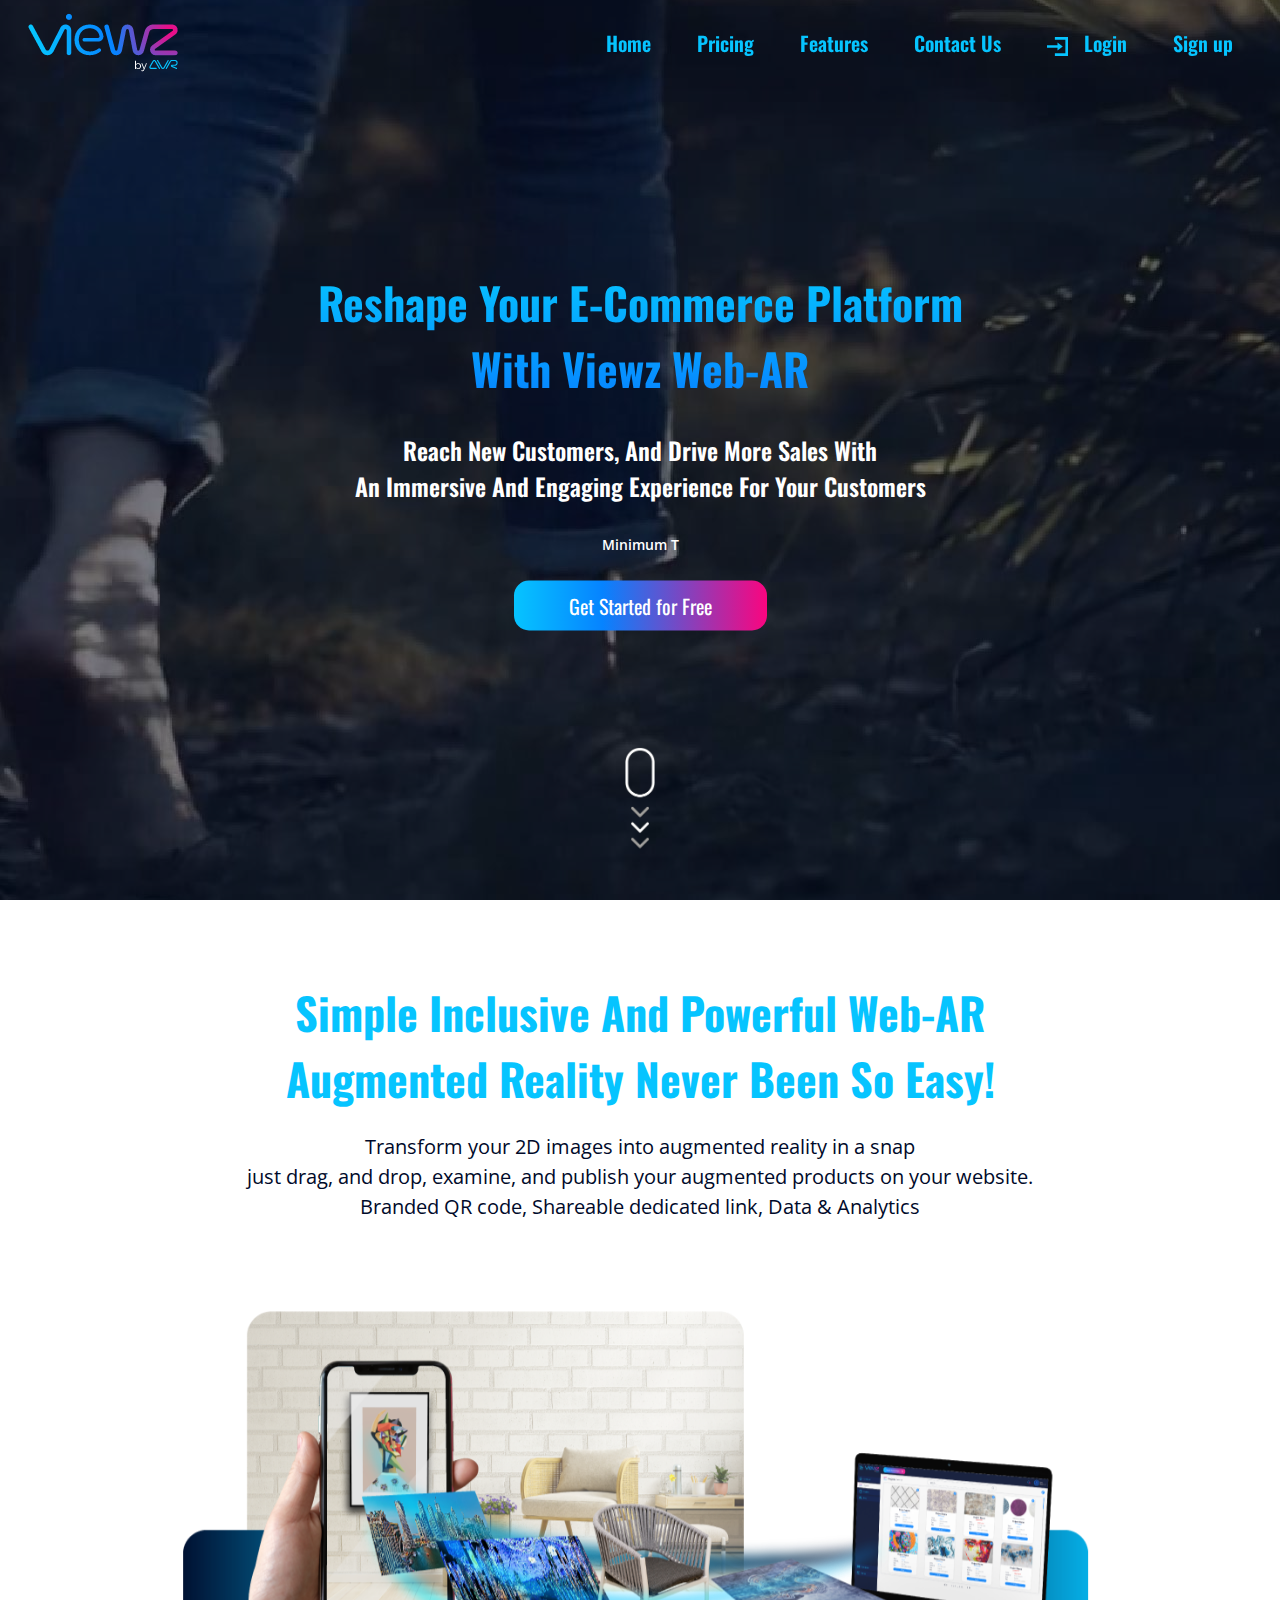
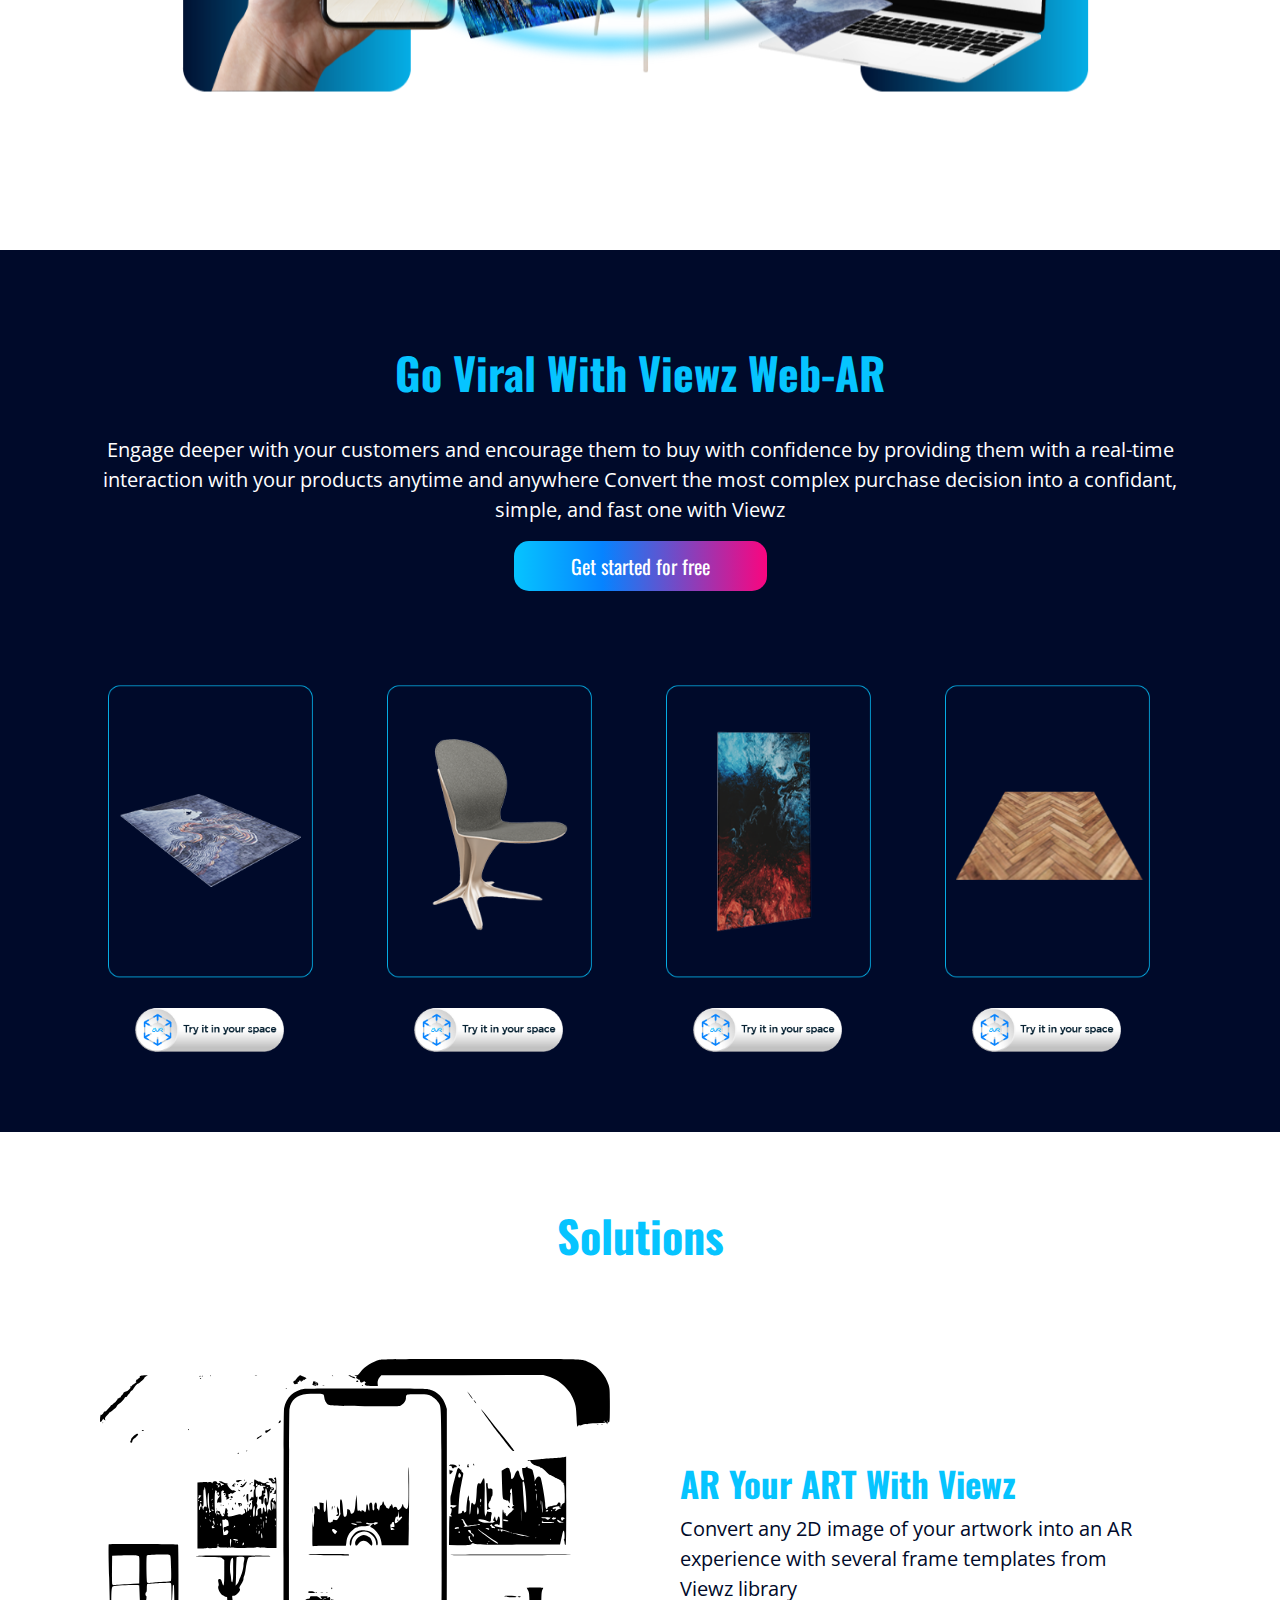
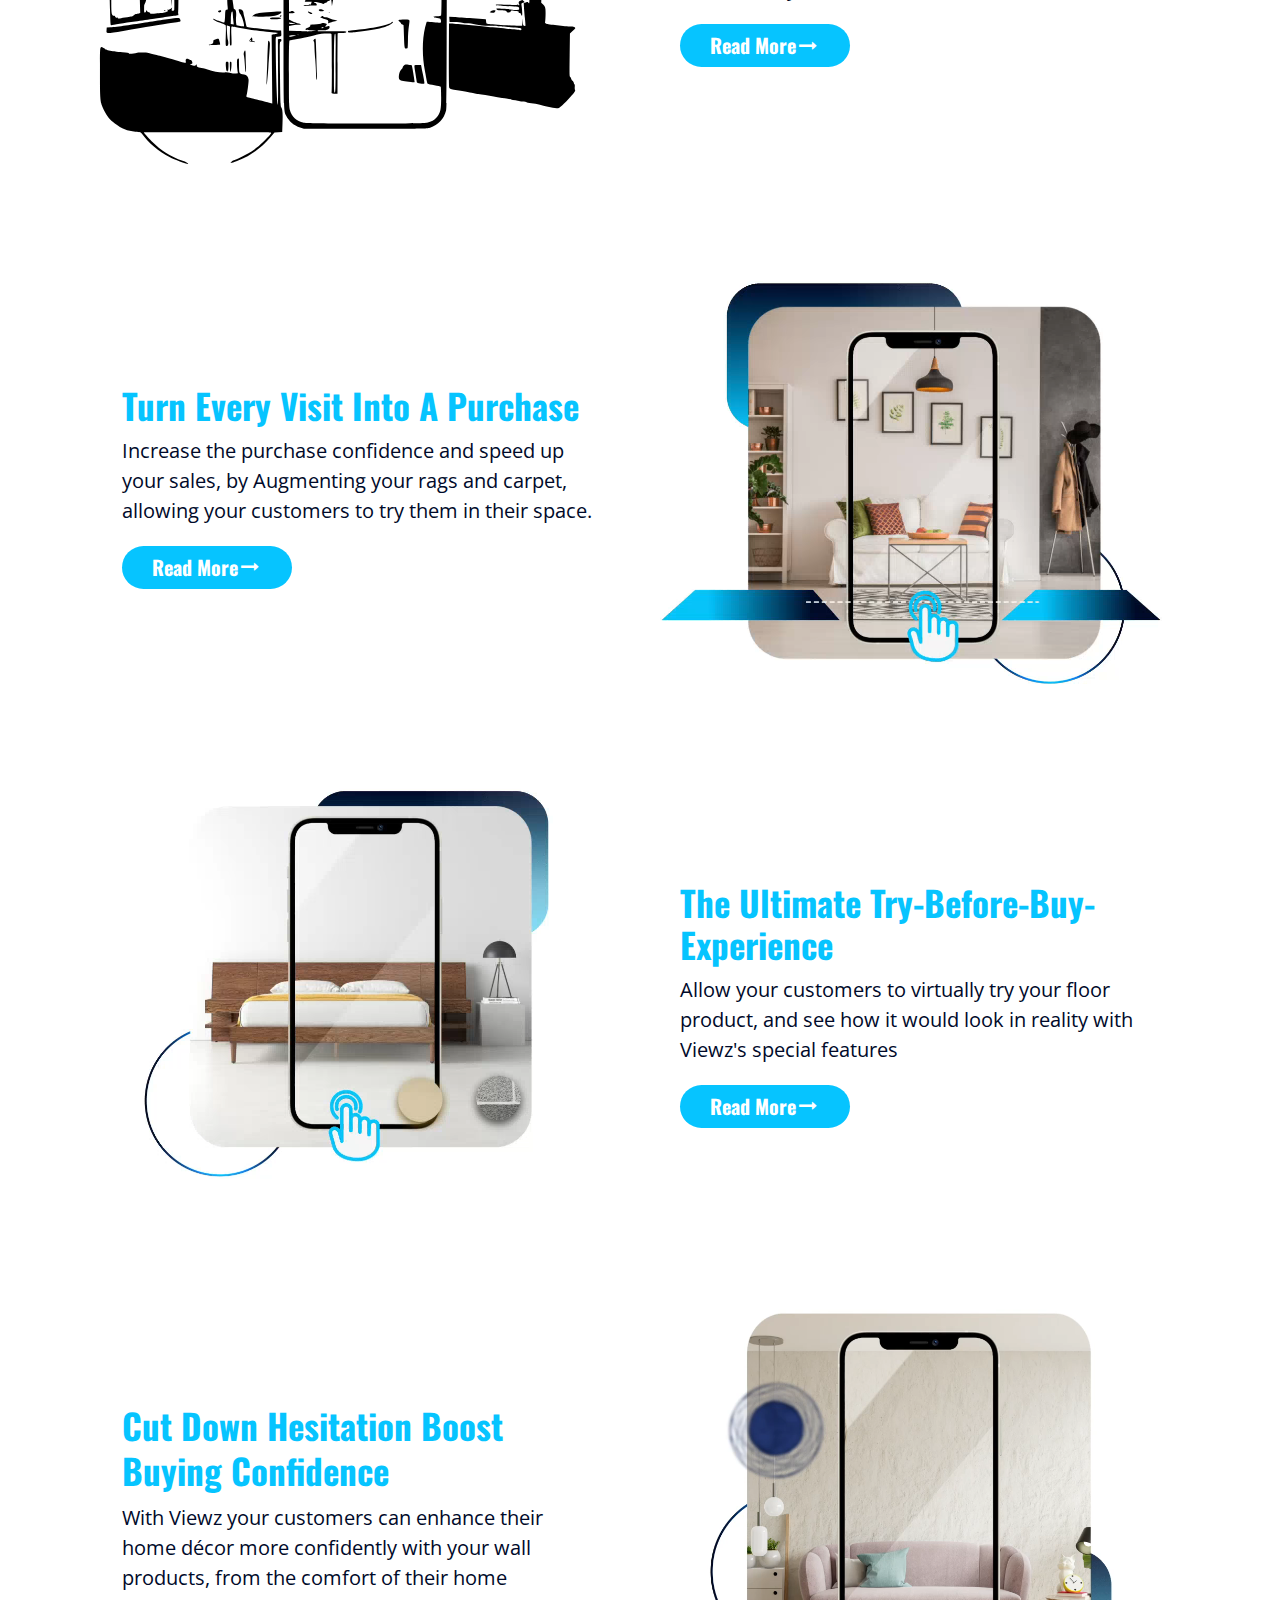
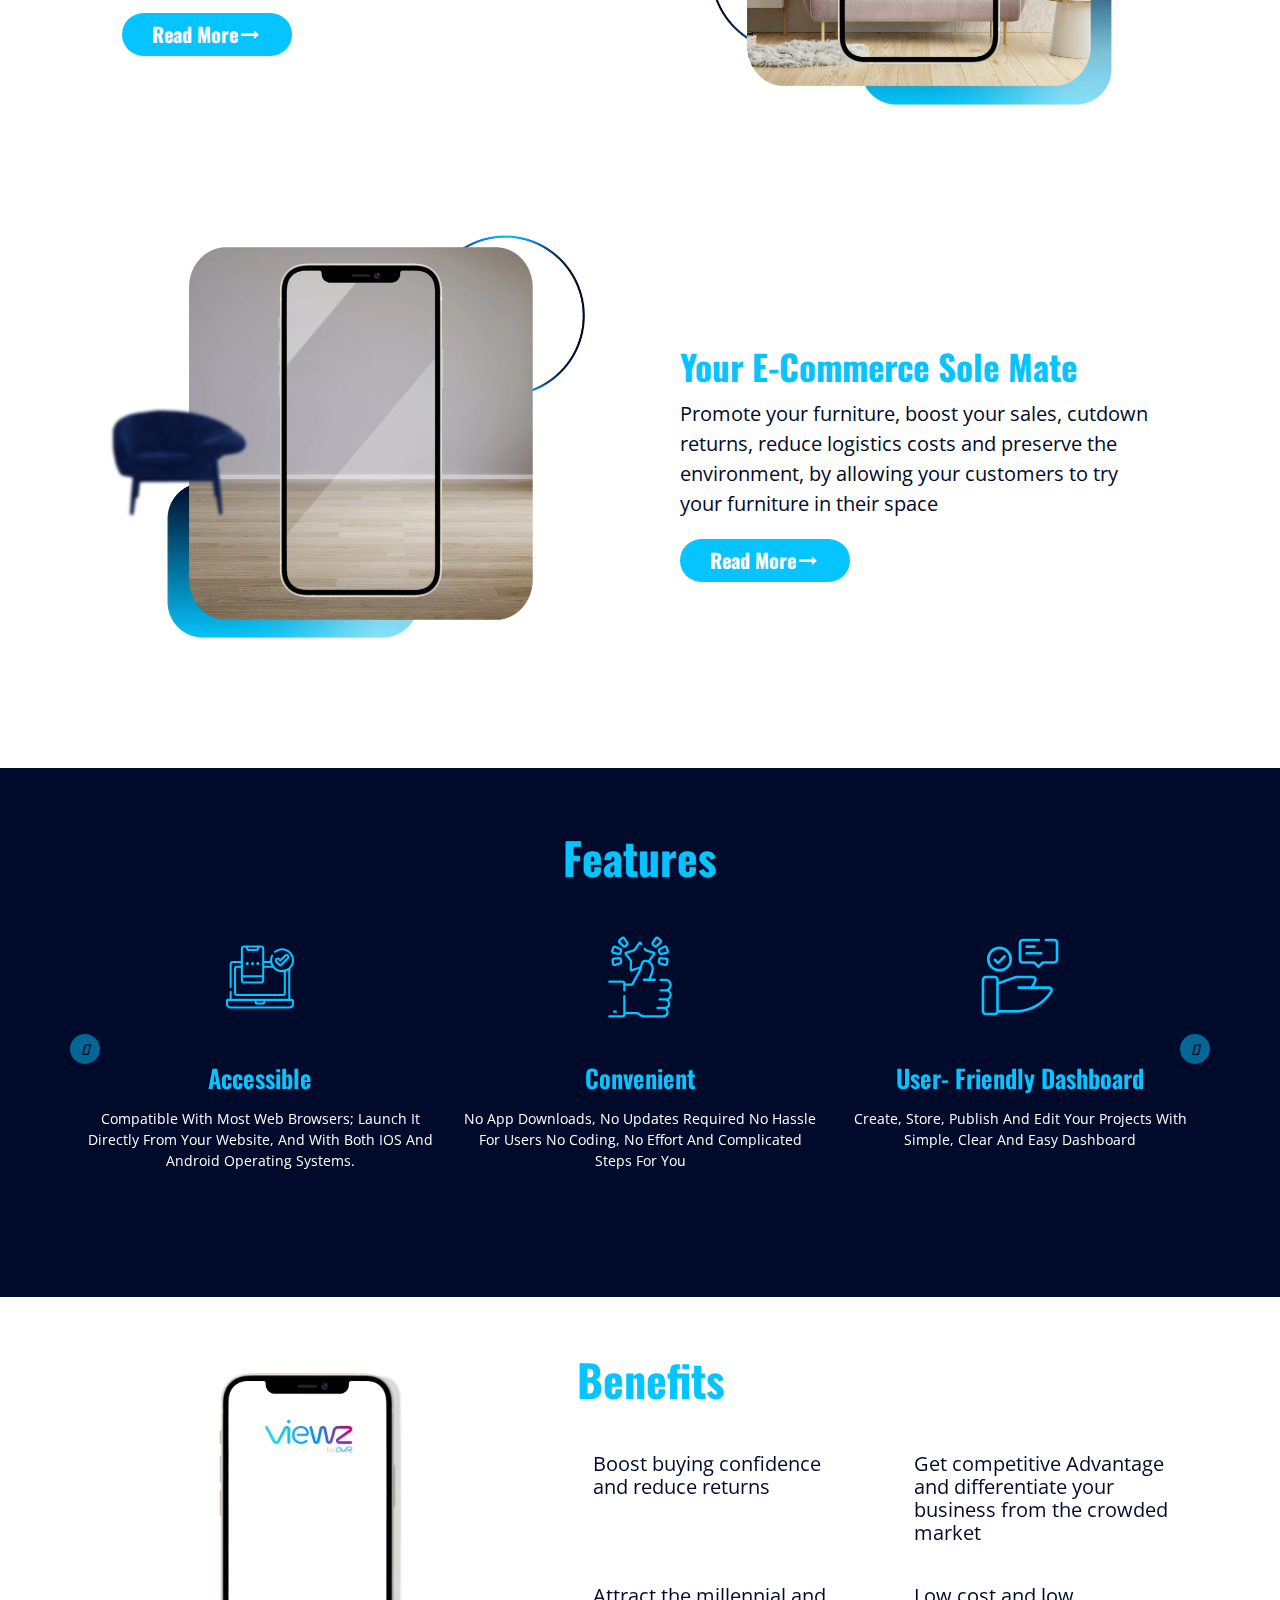
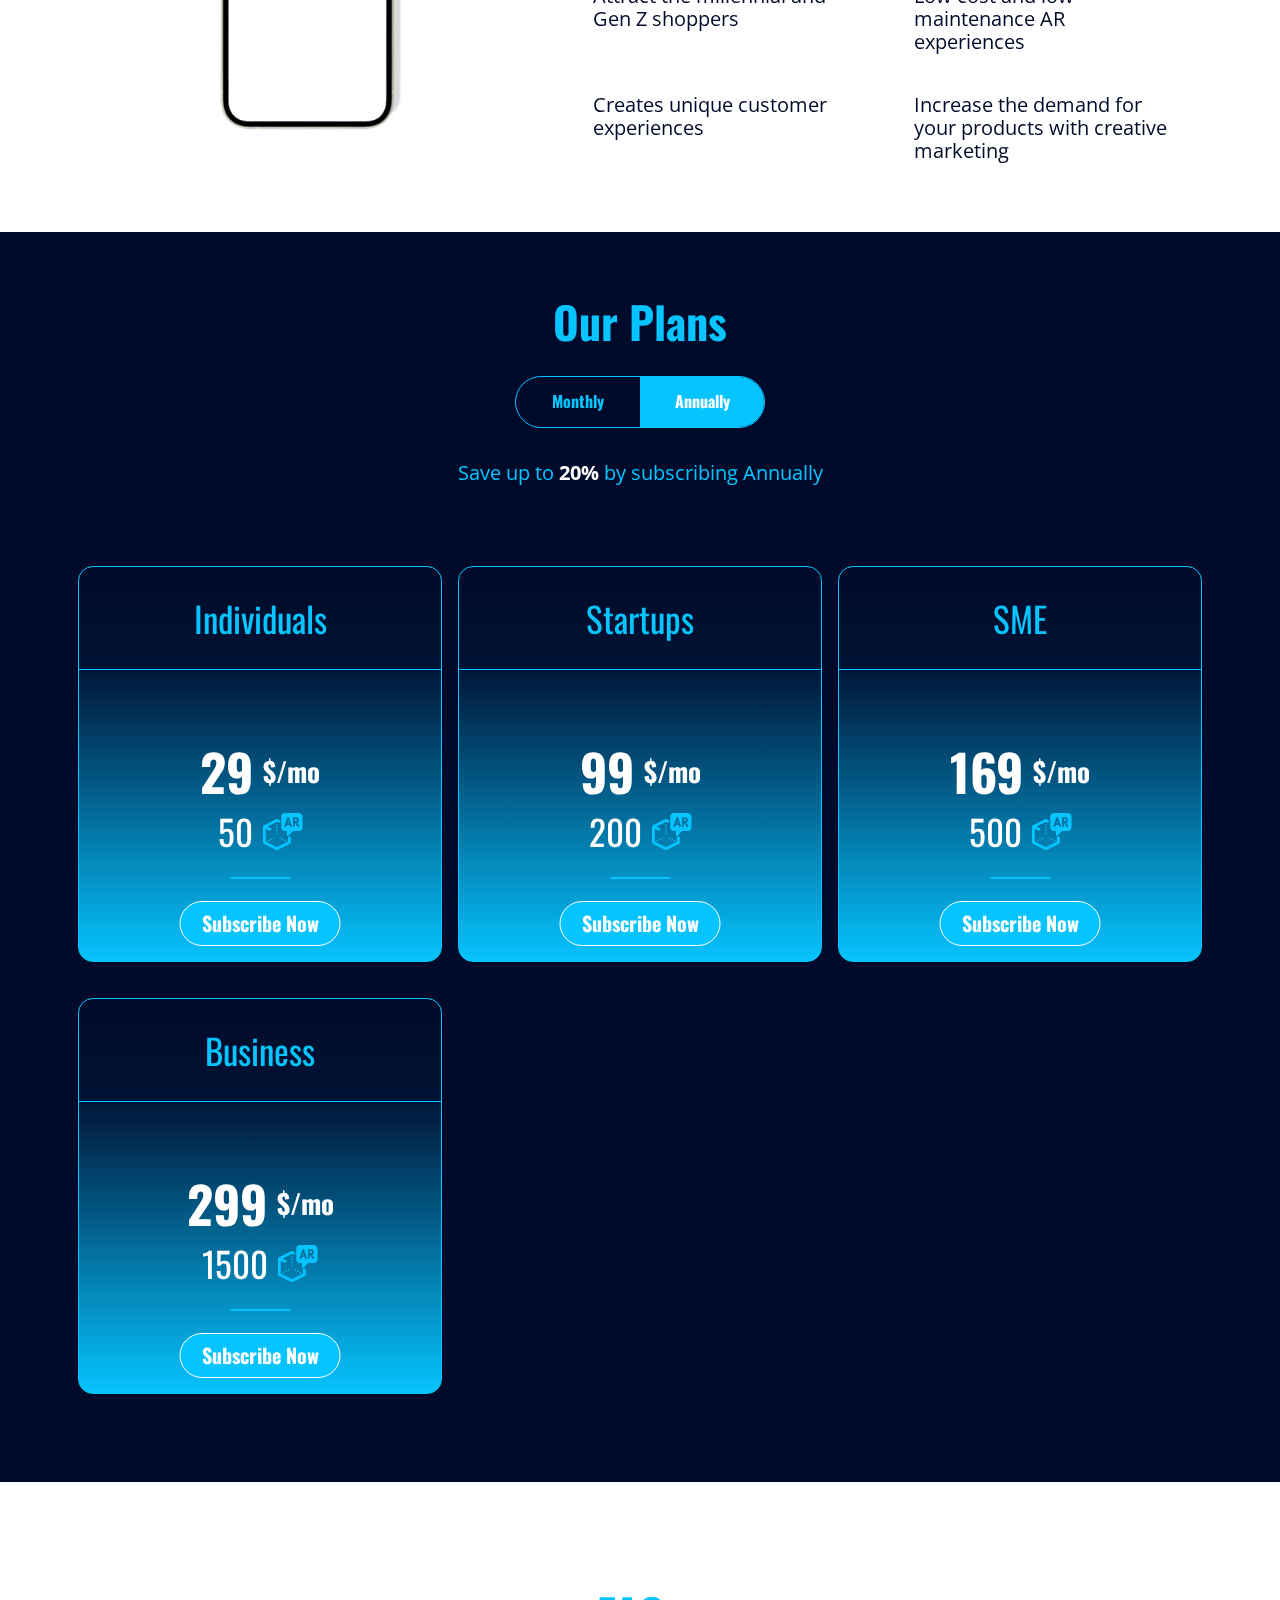
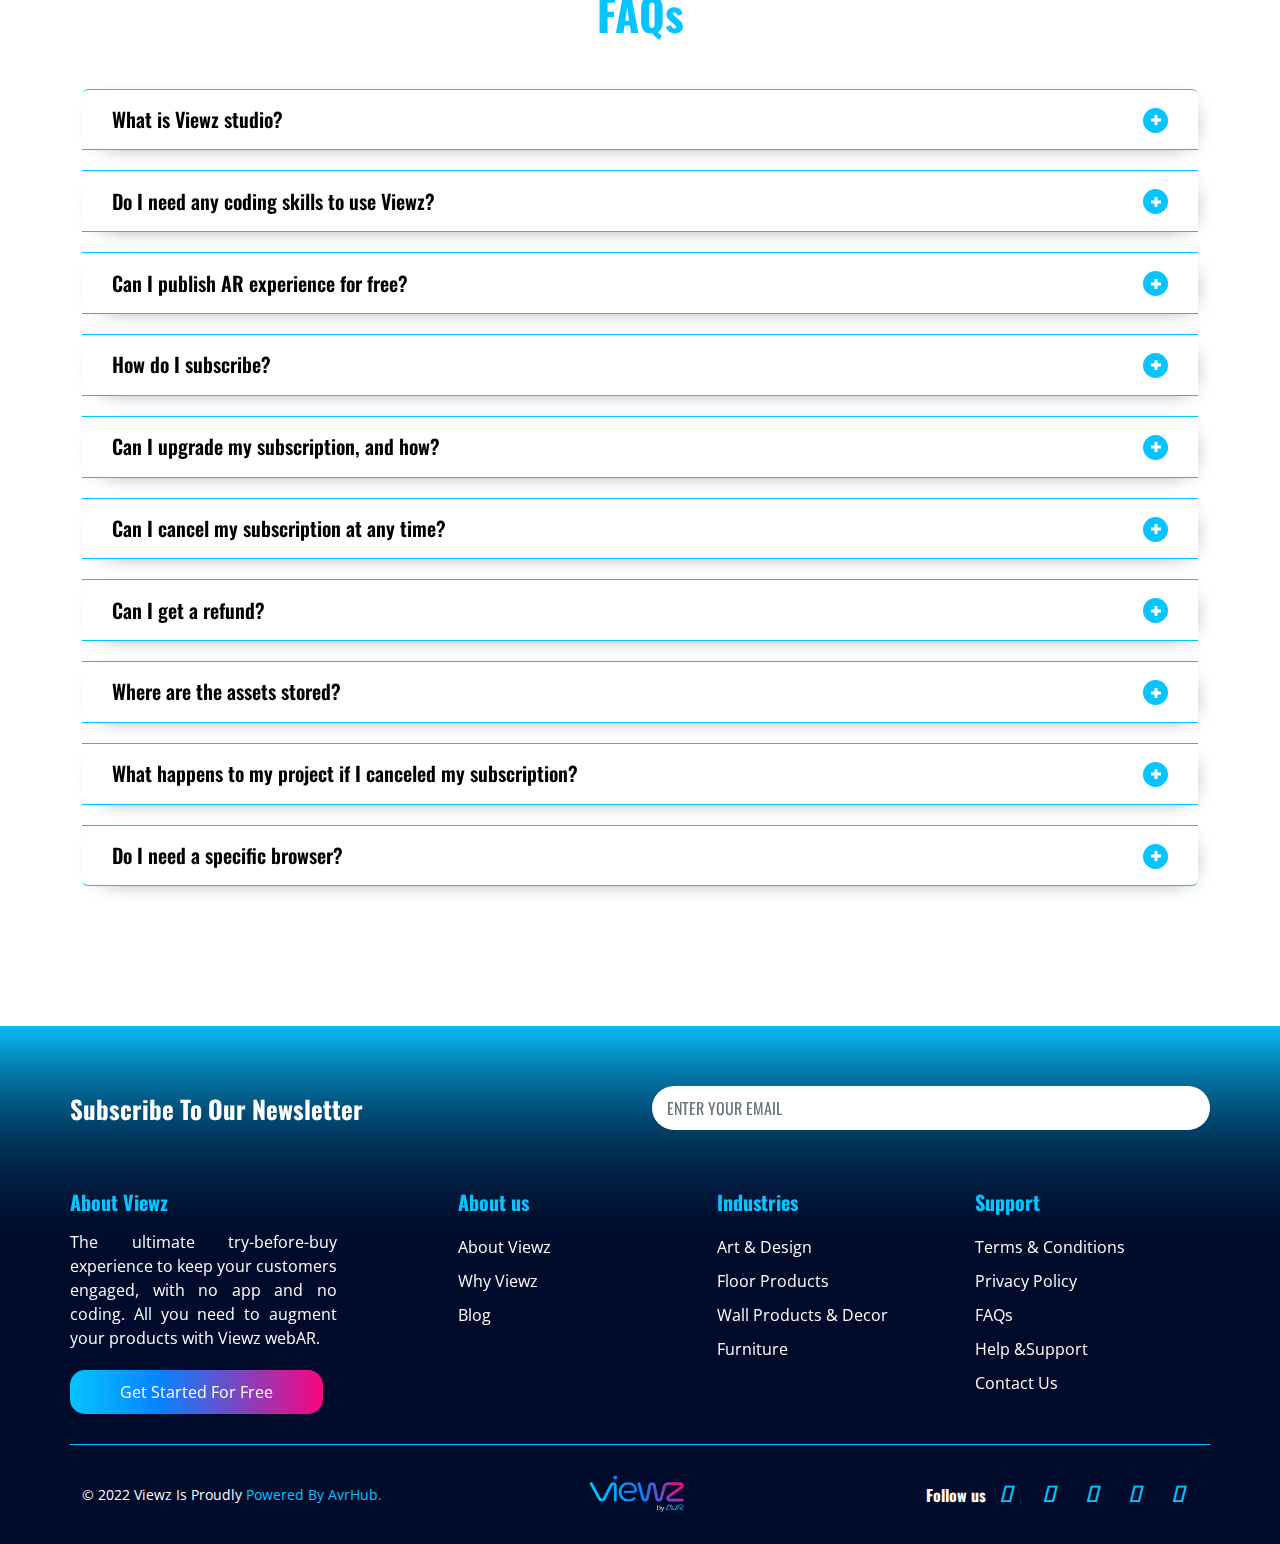
==== index.html @ c76fd5eb "Menu bar" ====
<!doctype html>
<html lang="en">
<head>
    <meta charset="UTF-8">
    <meta content="width=device-width, user-scalable=no, initial-scale=1.0, maximum-scale=1.0, minimum-scale=1.0"
          name="viewport">
    <meta content="ie=edge" http-equiv="X-UA-Compatible">
    <title>avrviewz.com|the ultimate try-before-you-buy web AR solution</title>
    <meta content="keep your customers engaged with the ultimate augmented reality shopping experience, create and publish AR experiences on your website in a snap; no app, no coding. Start For Free"
          name="description">
    <meta content="No app augmented reality solution,Augmented reality shopping experience,Web AR solution,Web based augmented reality,AR solution for furniture,Augmented reality for retail,Try-before-you-buy AR solution,Augmented reality rugs and carpets,2 D to 3d, Easy to use web AR"
          name="keywords">
    <!-- favicon -->
    <link href="images/favicon.png" rel="shortcut icon">
    <link href="images/apple-touch-icon-57x57.png" rel="apple-touch-icon">
    <link href="images/apple-touch-icon-72x72.png" rel="apple-touch-icon" sizes="72x72">
    <link href="images/apple-touch-icon-114x114.png" rel="apple-touch-icon" sizes="114x114">
    <!--    //  google fonts-->
    <link href="https://fonts.googleapis.com/css2?family=Oswald:wght@400;500;600;700&family=Open+Sans:ital,wght@0,400;0,600;0,700;0,800;1,500&display=swap"
          rel="stylesheet">
    <!-- animation -->
    <link href="css/animate.css" rel="stylesheet"/>
    <!-- bootstrap -->
    <link crossorigin="anonymous" href="/css/bootstrap.min.css" rel="stylesheet">

    <!-- et line icon -->
    <link href="css/et-line-icons.css" rel="stylesheet"/>
    <!-- font-awesome icon -->
    <link href="css/font-awesome.min.css" rel="stylesheet"/>
    <!-- revolution slider -->

    <!-- common -->
    <link href="css/style.css" rel="stylesheet"/>
    <link href="css/custom.css" rel="stylesheet">
    <!-- responsive -->
    <link href="css/responsive.css" rel="stylesheet"/>
    <!--[if IE]>
    <link rel="stylesheet" href="css/style-ie.css"/>


    <![endif]-->

</head>
<body>
<!-- navigation panel -->
<div id="preloader">
    <div id="loader"></div>
</div>
<nav class="navbar navbar-expand-lg  sticky-nav">
    <div class="container-fluid p-0">
        <a class="navbar-brand ms-4" href="#">
            <img alt="Logo" class="d-inline-block align-text-top" src="img/logo.png">
        </a>
        <button aria-controls="navbarSupportedContent" aria-expanded="false" aria-label="Toggle navigation"
                class="navbar-toggler" data-target="#navbarSupportedContent" data-toggle="collapse" type="button">
            <i class="fas fa-bars"></i>
        </button>

        <div class="collapse navbar-collapse" id="navbarSupportedContent">
            <ul class="navbar-nav ms-auto nav_item_custom me-4">
                <li class="nav-item ">
                    <a class="nav-link" href="index.html">Home</a>
                </li>
                <li class="nav-item">
                    <a class="nav-link" href="#price_section">Pricing</a>
                </li>
                <li class="nav-item">
                    <a class="nav-link" href="#features_section">Features</a>
                </li>
                <li class="nav-item">
                    <a class="nav-link" href="contact.html">Contact Us</a>
                </li>
                <li class="nav-item">
                    <a class="nav-link" href="#"><img alt="" class="me-3" src="img/SVG/login.svg">Login</a>
                </li>
                <li class="nav-item">
                    <a class="nav-link" href="#">Sign up</a>
                </li>

            </ul>


        </div>
    </div>
</nav>
<!-- end navigation panel -->
<!-- background video section -->

<section class="full-screen cover-background homeHeader p-0" style="background-image: url('images/video-bg1.jpg');">
    <div class="video-background  fit-videos video_background_custom">
        <div class="header_content position-relative">
            <div class="container-fluid  text-center position-absolute header_content_inner">
                <h1 class="header_text_custom text-center">Reshape your E-Commerce Platform<br>with Viewz Web-AR</h1>
                <h2 class="header_2d text-center">Reach new customers, and drive more sales with <br>an immersive and
                    engaging experience for your customers</h2>
                <div class="animated-text"></div>
                <div class="homeHeaderBtn d-flex justify-content-center flex-wrap ">
                    <a class="gradiant_button_custom margin-x-20" href="#price_section">Get Started for Free</a>
                </div>
            </div>
        </div>
        <div class="scroll-down"><a href="#block_2"> <img alt="mouse_scroll.gif" src="img/mouse_scroll.gif"></a>
        </div>
    </div>
    <div class="video-wrapper full-screen-width z-index-0">
        <video autoplay class="html-video" loop muted poster="images/video-bg1.jpg" preload="auto">
            <source src="video/Viewz%20Hero%20Video.mp4" type="video/mp4">

        </video>

    </div>
</section>
<!-- end background video section -->
<!-- cover Background section  start-->
<section class="cover-background no-padding" id="block_2">
    <div class="opacity-full  cover_bg"></div>
    <div class="container position-relative">
        <div class="row block_2">
            <div class="col-lg-12 col-md-12 col-sm-12 col-xxl-12">
                <h2 class="block_2_title">Simple inclusive and powerful Web-AR <br>
                    Augmented reality never been so easy!
                </h2>
                <p class="block_2_text">Transform your 2D images into augmented reality in a snap <br>
                    just drag, and drop, examine, and publish your augmented products on your website. <br>
                    Branded QR code, Shareable dedicated link, Data & Analytics
                <p>
            </div>
            <div class="col-lg-12 col-md-12 col-sm-12 ">
                <img alt="" src="img/block2.png" style="width: 100%; height: 100%;">
            </div>
        </div>

    </div>
</section>
<!-- cover Background section  end-->
<!-- center aling section start -->
<section class="block_3 ">
    <div class="container">
        <div class="row">
            <div class="col-md-12 col-sm-12 text-center wow fadeInUp">
                <!-- page title -->
                <h1 class="block_3_title">Go Viral with Viewz Web-AR</h1>
                <!-- end page title -->
                <!-- page title tagline -->
                <span class="block_3_text">Engage deeper with your customers and encourage them to buy with confidence by
providing them with a real-time interaction with your products anytime and anywhere
Convert the most complex purchase decision into a confidant, simple, and fast one with Viewz
</span>
                <!-- end title tagline -->
            </div>
            <div class="col-lg-12 text-center wow fadeInUp">
                <a class="btn gradiant_button_custom btn-mt-20 mt-3" href="#">Get started for free</a>
            </div>
        </div>
        <div class="row mt-5">
            <!-- features grid -->
            <div class="row">
                <!-- features item -->
                <div class="col-lg-3 col-md-6 col-sm-6 xs-margin-bottom-four a-product">
                    <img alt="Carbet.png" src="./img/Carbet.png">
                    <a href="https://avrhub.co/products/1098/modelviewer"><img alt=""
                                                                               src="./img/model-viewer-action-new.png"></a>

                </div>
                <!-- end features item -->
                <!-- features item -->
                <div class="col-md-6 col-lg-3 col-sm-6 xs-margin-bottom-four a-product">
                    <img alt="Chair.png" src="./img/Chair.png">
                    <a href="https://avrhub.co/products/764/modelviewer"><img alt=""
                                                                              src="./img/model-viewer-action-new.png"></a>
                </div>
                <!-- end features item -->
                <!-- features item -->
                <div class="col-md-6 col-lg-3 col-sm-6 xs-margin-bottom-four a-product">
                    <img alt="Painting.png" src="./img/Painting.png">
                    <a href="https://avrhub.co/products/1114/modelviewer"><img alt=""
                                                                               src="./img/model-viewer-action-new.png"></a>

                </div>
                <div class="col-md-6 col-lg-3 col-sm-6 xs-margin-bottom-four a-product ">
                    <img alt="Parqute.png" src="./img/Parqute.png">
                    <a href="https://avrhub.co/products/1109/modelviewer"><img alt=""
                                                                               src="./img/model-viewer-action-new.png"></a>
                </div>
                <!-- end features item -->
            </div>
            <!-- end features grid -->
        </div>
    </div>

</section>


<section class="corporate-standards py-5 wow fadeIn solutionSection">
    <div class="container">
        <div class="row ">
            <!-- section title -->
            <div class="col-md-12 col-lg-12 col-sm-12 text-center">
                <h3 class=" section_title">Solutions</h3>
            </div>
            <!-- end section title -->
        </div>
    </div>
    <div class="container no-margin-bottom">
        <div class="row no-margin">
            <!-- tab -->
            <div class="col-lg-12 col-md-12 col-sm-12  text-center solutionContent">
                <!-- tab content section -->
                <div class="row d-flex align-items-center py-5">
                    <!-- tab content -->
                    <div class="col-lg-6 col-md-6 col-sm-8 bigDeviceVideo ">
                        <video autoplay class="videoStyle" loop muted poster="video/01.svg" preload="auto">
                            <source src="video/01%20Art%20&%20Design.mp4" type="video/mp4">
                            <source src="video/01%20Art%20&%20Design.webm" type="video/webm">
                        </video>
                    </div>
                    <div class="col-lg-6 col-md-6 col-sm-12  p-40 text-left block_4_text ">
                        <h5 class="no-margin-bottom block_4_content_title">AR your ART with Viewz</h5>
                        <video autoplay class="videoStyle smallDeviceVideo" loop muted preload="auto">
                            <source src="video/01%20Art%20&%20Design.mp4" type="video/mp4">
                            <source src="video/01%20Art%20&%20Design.webm" type="video/webm">
                        </video>
                        <p class="xs-width-100 block_4_content_text_p">Convert any 2D image of your artwork into an AR
                            experience with several frame templates from Viewz library</p>
                        <a class="white-text blue_btn_custom"
                           href="about.html#art"><p>Read More</p> <i
                                class="fa fa-long-arrow-right extra-small-icon white-text"></i></a>
                    </div>

                </div>
                <div class="row d-flex align-items-center py-5">
                    <div class="col-lg-6 col-md-6 col-sm-12 p-40 text-left block_4_text">
                        <h5 class="no-margin-bottom block_4_content_title">Turn every visit into a purchase </h5>
                        <video autoplay class="videoStyle smallDeviceVideo" loop muted preload="auto">
                            <source src="video/02%20Flooring%20Products.mp4" type="video/mp4">
                            <source src="video/02%20Flooring%20Products.webm" type="video/webm">
                        </video>
                        <p class="xs-width-100 block_4_content_text_p">
                            Increase the purchase confidence and speed up your sales, by Augmenting your rags and
                            carpet, allowing your customers to try them in their space.
                        </p>
                        <a class="white-text blue_btn_custom" href="about.html#floor"><p>Read More</p>
                            <i class="fa fa-long-arrow-right extra-small-icon white-text"></i></a>
                    </div>
                    <div class="col-lg-6 col-md-6 col-sm-8 bigDeviceVideo text-center">
                        <video autoplay class="videoStyle" loop muted preload="auto">
                            <source src="video/02%20Flooring%20Products.mp4" type="video/mp4">
                            <source src="video/02%20Flooring%20Products.webm" type="video/webm">
                        </video>

                    </div>
                </div>

                <div class="row d-flex align-items-center py-5">
                    <div class="col-lg-6 col-md-6 col-sm-8  position-relative bigDeviceVideo">
                        <video autoplay class="videoStyle" loop muted preload="auto">
                            <source src="video/03%20Floor%20Tiling.mp4" type="video/mp4">
                            <source src="video/03%20Floor%20Tiling.webm" type="video/webm">
                        </video>
                    </div>
                    <div class="col-lg-6 col-md-6 col-sm-12 p-40 text-left block_4_text">
                        <h5 class="no-margin-bottom block_4_content_title">The Ultimate Try-Before-Buy-Experience </h5>
                        <video autoplay class="videoStyle smallDeviceVideo" loop muted preload="auto">
                            <source src="video/03%20Floor%20Tiling.mp4" type="video/mp4">
                            <source src="video/03%20Floor%20Tiling.webm" type="video/webm">
                        </video>
                        <p class="xs-width-100 block_4_content_text_p">Allow your customers to virtually try your floor
                            product, and see how it would look in reality with Viewz's special features</p>
                        <a class="white-text blue_btn_custom"
                           href="about.html#floor"><p>Read More</p> <i
                                class="fa fa-long-arrow-right extra-small-icon white-text"></i></a>
                    </div>

                </div>
                <div class="row d-flex align-items-center py-5">
                    <div class="col-lg-6 col-md-6 col-sm-12  p-40 text-left block_4_text">
                        <h1 class="no-margin-bottom block_4_content_title">Cut down hesitation boost buying
                            confidence</h1>

                        <video autoplay class="videoStyle smallDeviceVideo" loop muted preload="auto">
                            <source src="video/05%20Wall%20Products%20and%20Decor1.mp4" type="video/mp4">

                        </video>

                        <p class="xs-width-100 block_4_content_text_p">With Viewz your customers can enhance their home
                            décor more confidently with your wall
                            products, from the comfort of their home
                        </p>
                        <a class="white-text blue_btn_custom"
                           href="about.html#wall"><p>Read More</p> <i
                                class="fa fa-long-arrow-right extra-small-icon white-text"></i></a>
                    </div>
                    <div class="col-lg-6 col-md-6 col-sm-8 position-relative bigDeviceVideo ">
                        <video autoplay class="videoStyle" loop muted preload="auto">
                            <source src="video/05%20Wall%20Products%20and%20Decor1.mp4" type="video/mp4">
                        </video>

                    </div>
                </div>
                <div class="row d-flex align-items-center py-5">
                    <div class="col-lg-6 col-md-6 col-sm-8 position-relative bigDeviceVideo ">
                        <video autoplay class="videoStyle" loop muted preload="auto">
                            <source src="video/04%20Furniture%20industry_1.mp4" type="video/mp4">

                        </video>

                    </div>
                    <div class="col-lg-6 col-md-6 col-sm-12  p-40 text-left block_4_text">
                        <h1 class="no-margin-bottom block_4_content_title">Your E-Commerce Sole Mate </h1>
                        <video autoplay class="videoStyle smallDeviceVideo" loop muted preload="auto">
                            <source src="video/04%20Furniture%20industry_1.mp4" type="video/mp4">

                        </video>
                        <p class="xs-width-100 block_4_content_text_p">
                            Promote your furniture, boost your sales, cutdown returns, reduce logistics costs and
                            preserve the environment, by allowing your customers to try your furniture in their space
                        </p>
                        <a class="white-text blue_btn_custom"
                           href="about.html#furniture"><p>Read More</p> <i
                                class="fa fa-long-arrow-right extra-small-icon white-text"></i></a>
                    </div>

                </div>
            </div>
            <!-- tab content -->
        </div>
        <!-- end tab content section -->
    </div>
    <!-- end tab -->

</section>
<!--    box-one start-->
<section class="wow fadeIn block_5" id="features_section">
    <div class="container">
        <div class="row">
            <div class="col-md-12 col-sm-12 text-center xs-margin-bottom-seven">
                <h6 class="xs-margin-bottom-seven"><strong class=" section_title">Features</strong></h6>
            </div>
        </div>
    </div>

    <div class="row">
        <div class="col-lg-12 col-md-12">
            <div class="carousel slide" id="myCarousel3">
                <div class="container position-relative">
                    <div class="carousel-inner">
                        <div class="carousel-item item active">
                            <div class="row">
                                <!-- features item -->
                                <div class="col-md-4 col-sm-12 col-lg-4 text-center margin-four xs-no-margin-top xs-margin-bottom-five">
                                    <div class="block_5_img">
                                        <img alt="Ultimate%20Compatibility%20-%20Cyan.svg"
                                             src="./SVG/Ultimate%20Compatibility%20-%20Cyan.svg">
                                    </div>
                                    <h5 class="margin-ten no-margin-bottom xs-margin-top-four block_5_slider_title">
                                        Accessible
                                    </h5>
                                    <span class="approach-details white-text block_5_slider_text">Compatible With Most Web Browsers; Launch It Directly from Your Website, and With Both IOS And Android Operating Systems.</span>
                                </div>
                                <!-- end features item -->
                                <!-- features item -->
                                <div class="col-md-4 col-sm-12 col-lg-4 text-center margin-four xs-no-margin-top xs-margin-bottom-five">
                                    <div class="block_5_img">
                                        <img alt="Convenient%20-%20Cyan.svg" src="./SVG/Convenient%20-%20Cyan.svg">
                                    </div>
                                    <h5 class=" margin-ten no-margin-bottom xs-margin-top-four block_5_slider_title">
                                        Convenient
                                    </h5>
                                    <span class="approach-details white-text block_5_slider_text">No App downloads, no updates required no Hassle for Users No coding, No effort and complicated steps for you</span>
                                </div>
                                <!-- end features item -->
                                <!-- features item -->
                                <div class="col-md-4 col-sm-12 col-lg-4 text-center margin-four xs-no-margin-top xs-margin-bottom-five">
                                    <div class="block_5_img">
                                        <img alt="Easy%20for%20user%20and%20customer%20-%20Cyan.svg"
                                             src="./SVG/Easy%20for%20user%20and%20customer%20-%20Cyan.svg">
                                    </div>
                                    <h5 class=" margin-ten no-margin-bottom xs-margin-top-four block_5_slider_title">
                                        User- Friendly Dashboard</h5>
                                    <span class="approach-details white-text block_5_slider_text">Create, store, publish and edit your projects with simple, clear and easy dashboard</span>
                                </div>
                                <!-- end features item -->
                                <!-- features item -->

                                <!-- end features item -->
                            </div>
                        </div>
                        <div class="carousel-item">
                            <div class="row">
                                <!-- features item -->
                                <div class="col-md-4 col-sm-12 col-lg-4 text-center margin-four xs-no-margin-top xs-margin-bottom-five">
                                    <div class="block_5_img">
                                        <img alt="Analytics%20-%20Cyan.svg"
                                             src="./SVG/Analytics%20-%20Cyan.svg">
                                    </div>
                                    <h5 class=" margin-ten no-margin-bottom xs-margin-top-four block_5_slider_title">
                                        Easy To Track Analytics</h5>
                                    <span class="approach-details white-text block_5_slider_text">Track The Performance of Your Projects and Consumer Behavior with The Built-In Analytics System.</span>
                                </div>
                                <!-- end features item -->
                                <!-- features item -->
                                <div class="col-md-4 col-sm-12 col-lg-4 text-center margin-four xs-no-margin-top xs-margin-bottom-five">
                                    <div class="block_5_img">
                                        <img alt="Personalized%20Branding%20-%20Cyan.svg"
                                             src="./SVG/Personalized%20Branding%20-%20Cyan.svg">
                                    </div>
                                    <h5 class=" margin-ten no-margin-bottom xs-margin-top-four block_5_slider_title">
                                        Personalized Branding</h5>
                                    <span class="approach-details white-text block_5_slider_text">Branded QR Code, Custom URL, And An I-Frame That You Can Embed to Your Online Gallery Website Or E-Commerce Store.</span>
                                </div>

                                <div class="col-md-4 col-sm-12 col-lg-4 text-center margin-four xs-no-margin-top xs-margin-bottom-five">
                                    <div class="block_5_img">
                                        <img alt="2D%20to%203D%20in%20Seconds.svg"
                                             src="./SVG/2D%20to%203D%20in%20Seconds.svg">
                                    </div>
                                    <h5 class=" margin-ten no-margin-bottom xs-margin-top-four block_5_slider_title">2D
                                        to 3D in Seconds </h5>
                                    <span class="approach-details white-text block_5_slider_text">Convert flat 2D images and your 3D models into AR in Seconds at the lowest attainable costs, upload images and create 3D models, or upload finished models directly and generate AR.</span>
                                </div>
                            </div>
                        </div>
                    </div>
                    <button class="carousel-control-prev" data-bs-slide="prev" data-bs-target="#myCarousel3"
                            type="button">
                        <i class="fa-solid fa-arrow-left"></i>
                    </button>
                    <button class="carousel-control-next" data-bs-slide="next" data-bs-target="#myCarousel3"
                            type="button">
                        <i class="fa-solid fa-arrow-right"></i>
                    </button>
                </div>

            </div>
        </div>
    </div>
</section>

<section class="bg-white" id="benefit">
    <div class="container">
        <div class="row">
            <div class="col-md-12 col-sm-12 text-center">
                <!-- page title -->

                <!-- end page title -->
                <!-- page title tagline -->
                <div class="benefitContent row">
                    <div class="col-xxl-5 col-xl-5 col-lg-5">
                        <video autoplay class="videoStyle " loop muted preload="auto">
                            <source src="video/Benefits.mp4" type="video/mp4">
                        </video>
                    </div>
                    <div class="col-xxl-7 col-xl-7 col-lg-7">
                        <div class="row">

                            <div class="col-xxl-12 col-xl-12 col-lg-12 d-flex align-items-start justify-content-between">
                                <h1 class="section_title margin-y-20">Benefits</h1>
                            </div>

                            <div class="col-xxl-12 col-xl-12 col-lg-12 d-flex align-items-start justify-content-between">
                                <div class="benefitContentItem"><i class="fa-solid fa-circle-check"></i>Boost buying
                                    confidence and reduce returns
                                </div>
                                <div class="benefitContentItem"><i class="fa-solid fa-circle-check"></i>Get competitive
                                    Advantage and differentiate your business from the crowded market
                                </div>
                            </div>
                            <div class="col-xxl-12 col-xl-12 col-lg-12 d-flex align-items-start justify-content-between">
                                <div class="benefitContentItem"><i class="fa-solid fa-circle-check"></i> Attract the
                                    millennial and Gen Z shoppers
                                </div>
                                <div class="benefitContentItem"><i class="fa-solid fa-circle-check"></i>Low cost and low
                                    maintenance AR experiences
                                </div>
                            </div>
                            <div class="col-xxl-12 col-xl-12 col-lg-12 d-flex align-items-start justify-content-between">
                                <div class="benefitContentItem"><i class="fa-solid fa-circle-check"></i>Creates unique
                                    customer experiences
                                </div>
                                <div class="benefitContentItem"><i class="fa-solid fa-circle-check"></i>Increase the
                                    demand for your products with creative marketing
                                </div>
                            </div>
                        </div>

                    </div>
                </div>
                <div class="row smallBenefitContent">
                    <h1 class="section_title">Benefits</h1>
                    <div class="col-md-6 col-sm-6">

                        <div class="benefitContentItem"><i class="fa-solid fa-circle-check"></i>Boost buying confidence
                            and reduce returns
                        </div>
                        <div class="benefitContentItem"><i class="fa-solid fa-circle-check"></i>Get competitive
                            Advantage and differentiate your business from the crowded market
                        </div>
                        <div class="benefitContentItem"><i class="fa-solid fa-circle-check"></i> Attract the millennial
                            and Gen Z shoppers
                        </div>
                        <div class="benefitContentItem"><i class="fa-solid fa-circle-check"></i>Low cost and low
                            maintenance AR experiences
                        </div>
                        <div class="benefitContentItem"><i class="fa-solid fa-circle-check"></i>Creates unique customer
                            experiences
                        </div>
                        <div class="benefitContentItem"><i class="fa-solid fa-circle-check"></i>Increase the demand for
                            your products with creative marketing
                        </div>
                    </div>
                    <div class="col-md-6 col-sm-6">
                        <video autoplay class="videoStyle " loop muted poster="/img/benefit.png" preload="auto">
                            <source src="video/Benefits.mp4" type="video/mp4">
                        </video>
                    </div>

                </div>

            </div>
        </div>
    </div>
</section>
<!--    box-one-stop-->
<!--    box-two-start-->
<section class=" pricingContent" id="price_section">
    <div class="container">
        <div class="row">
            <div class="col-md-12 col-sm-12 text-center">
                <h6 class="xs-margin-bottom-seven"><strong class="section_title">Our Plans</strong></h6>

                <div class="price_toggle">
                    <div class="toggle_btn">
                        <button class="price_month">Monthly</button>
                        <button class="price_annual">Annually</button>
                    </div>
                </div>
                <div class="price_promo"><p>Save up to <strong style="color: #FFFFFF">20%</strong> by subscribing
                    Annually</p></div>
            </div>
        </div>
        <div class="pricing">
            <div class="row d-flex justify-content-between">
                <!--                <div class="col-md-4 col-lg-4 col-xxl-2 col-sm-6 sm-no-margin-top p-2">-->
                <!--                    <div class="pricing-box section_border_radius_custom section_price_custom_border price_box_custom  ">-->
                <!--                        <div class="pricing-title section_price_title_custom">-->
                <!--                            <h3 class="block_7_box_title">Free</h3>-->
                <!--                        </div>-->
                <!--                        <div class="plan_content free_plan"></div>-->
                <!--                        <div class="pricing-action mt_10">-->
                <!--                            <a class="blue_btn_custom border_white" href="#">Subscribe Now</a>-->
                <!--                        </div>-->
                <!--                    </div>-->
                <!--                </div>-->
                <div class="col-md-4 col-lg-4 col-xxl-3 col-sm-6  sm-no-margin-top p-2">
                    <div class="pricing-box section_border_radius_custom section_price_custom_border price_box_custom ">
                        <div class="pricing-title section_price_title_custom">
                            <h3 class="block_7_box_title">Individuals</h3>
                        </div>
                        <div class="plan_content individual_plan"></div>

                        <div class="pricing-action mt_10">
                            <a class="blue_btn_custom border_white" href="#">Subscribe Now</a>
                        </div>
                    </div>
                </div>
                <!-- features item -->
                <div class="col-md-4 col-lg-4 col-xxl-3 col-sm-6  sm-no-margin-top p-2">
                    <div class="pricing-box section_border_radius_custom section_price_custom_border price_box_custom ">
                        <div class="pricing-title section_price_title_custom">
                            <h3 class="block_7_box_title">Startups</h3>
                        </div>
                        <div class="plan_content startup_plan"></div>


                        <div class="pricing-action mt_10">
                            <a class="blue_btn_custom border_white" href="#">Subscribe Now</a>
                        </div>
                    </div>
                </div>
                <!-- end features item -->
                <!-- features item -->
                <div class="col-md-4 col-lg-4 col-xxl-3 col-sm-6  sm-no-margin-top p-2">
                    <div class="pricing-box section_border_radius_custom section_price_custom_border price_box_custom">
                        <div class="pricing-title section_price_title_custom">
                            <h3 class="block_7_box_title">SME</h3>
                        </div>
                        <div class="plan_content sme_plan"></div>


                        <div class="pricing-action mt_10">
                            <a class="blue_btn_custom border_white" href="#">Subscribe Now</a>
                        </div>
                    </div>
                </div>
                <!-- end features item -->
                <!-- features item -->
                <div class="col-md-4 col-lg-4 col-xxl-3 col-sm-6  sm-no-margin-top p-2">
                    <div class="pricing-box section_border_radius_custom section_price_custom_border price_box_custom">
                        <div class="pricing-title section_price_title_custom">
                            <h3 class="block_7_box_title">Business</h3>
                        </div>
                        <div class="plan_content business_plan"></div>


                        <div class="pricing-action mt_10">
                            <a class="blue_btn_custom border_white" href="#">Subscribe Now</a>
                        </div>
                    </div>
                </div>
                <!-- end features item -->

                <!-- features item -->
                <!--                <div class="col-md-4 col-lg-4 col-xxl-2 col-sm-6 sm-no-margin-top p-2">-->
                <!--                    <div class="pricing-box section_border_radius_custom section_price_custom_border price_box_custom ">-->
                <!--                        <div class="pricing-title section_price_title_custom">-->
                <!--                            <h3 class="block_7_box_title">Enterprise</h3>-->
                <!--                        </div>-->
                <!--                        <div class="plan_content enterprise_plan"></div>-->


                <!--                        <div class="pricing-action mt_10">-->
                <!--                            <a class="blue_btn_custom border_white" href="#">Subscribe Now</a>-->
                <!--                        </div>-->
                <!--                    </div>-->
                <!--                </div>-->
                <!-- end features item -->
            </div>
        </div>
    </div>
</section>
<!--    box-one-stop-->

<section id="ques">
    <div class="row">
        <div class="col-lg-12"><p class="font-weight-600 black-text text-center">
            <span class="section_title">FAQs</span>
        </p></div>
    </div>
    <div class="container">
        <div class="row">
            <div class="col-lg-12">
                <div class="accordion">
                    <div class="accordion-item">
                        <button aria-expanded="false" id="accordion-button-1"><span class="accordion-title">What is Viewz studio?</span><span
                                aria-hidden="true" class="icon"></span></button>
                        <div class="accordion-content">
                            <p>It is a Web AR, a no app augmented reality content creating solution enables you to
                                augment your products instantly without the need for app downloading or coding
                                knowledge. They can be integrated to any web browser. Users can access web AR by
                                clicking a link or scanning a QR code to open the items on your website.
                            </p>
                        </div>
                    </div>
                    <div class="accordion-item">
                        <button aria-expanded="false" id="accordion-button-2"><span class="accordion-title">Do I need any coding skills to use Viewz?</span><span
                                aria-hidden="true" class="icon"></span>
                        </button>
                        <div class="accordion-content">
                            <p>Not at all, all you have to do is to drag and drop your 2D images, test, adjust, publish,
                                and you are done.</p>
                        </div>
                    </div>
                    <div class="accordion-item">
                        <button aria-expanded="false" id="accordion-button-3"><span class="accordion-title">Can I publish AR experience for free?</span><span
                                aria-hidden="true" class="icon"></span></button>
                        <div class="accordion-content">
                            <p>Yes, you can get a basic plan for this. This license is limited to prototypes and
                                demonstrations (it cannot be used for commercial purposes) for 15 days only. To publish
                                an experience for commercial use, you need to subscribe to one of our packages.
                            </p>
                        </div>
                    </div>
                    <div class="accordion-item">
                        <button aria-expanded="false" id="accordion-button-4"><span class="accordion-title">How do I subscribe?</span><span
                                aria-hidden="true" class="icon"></span></button>
                        <div class="accordion-content">
                            <p>Just signup with your email to subscribe.</p>
                        </div>
                    </div>
                    <div class="accordion-item">
                        <button aria-expanded="false" id="accordion-button-5"><span class="accordion-title">Can I upgrade my subscription, and how?</span><span
                                aria-hidden="true" class="icon"></span></button>
                        <div class="accordion-content">
                            <p>Yes, you can to go to the subscription page and from there you can upgrade your
                                subscription
                            </p>
                        </div>
                    </div>
                    <div class="accordion-item">
                        <button aria-expanded="false" id="accordion-button-6"><span class="accordion-title">Can I cancel my subscription at any time?</span><span
                                aria-hidden="true" class="icon"></span></button>
                        <div class="accordion-content">
                            <p>Yes</p>
                        </div>
                    </div>
                    <div class="accordion-item">
                        <button aria-expanded="false" id="accordion-button-7"><span class="accordion-title">Can I get a refund?</span><span
                                aria-hidden="true" class="icon"></span></button>
                        <div class="accordion-content">
                            <p>No, refund is not possible</p>
                        </div>
                    </div>
                    <div class="accordion-item">
                        <button aria-expanded="false" id="accordion-button-8"><span class="accordion-title">Where are the assets stored?</span><span
                                aria-hidden="true" class="icon"></span></button>
                        <div class="accordion-content">
                            <p>AWS servers in multiple locations</p>
                        </div>
                    </div>

                    <div class="accordion-item">
                        <button aria-expanded="false" id="accordion-button-9"><span class="accordion-title">What happens to my project if I canceled my subscription?</span><span
                                aria-hidden="true" class="icon"></span></button>
                        <div class="accordion-content">
                            <p>If you choose to cancel your subscription, all the projects you created will remain
                                on your account.</p>
                        </div>
                    </div>
                    <div class="accordion-item">
                        <button aria-expanded="false" id="accordion-button-10"><span class="accordion-title">Do I need a specific browser?</span><span
                                aria-hidden="true" class="icon"></span></button>
                        <div class="accordion-content">
                            <p>No, just the internet.</p>
                        </div>
                    </div>

                </div>
            </div>
        </div>
    </div>
</section>
<!-- end content section -->


<!--Faq Part -->
<!-- footer -->
<footer style="background: url('/img/Asset-4.png') no-repeat top; background-size: cover;">
    <div class="container footer-middle">
        <div class="fqe">
            <div class="row">
                <div class="col-lg-6 col-sm-12 col-md-6">
                    <h1 class="white-text">Subscribe to our Newsletter</h1>
                </div>
                <div class="col-md-6 col-lg-6 col-sm-12 wow fadeInUp text-center">
                    <div class="block_8_input form-group">
                        <input class="form-control" placeholder="Enter Your Email" type="text">
                        <i class="fa-solid fa-arrow-right-to-bracket"></i>
                    </div>
                </div>
            </div>
        </div>
        <div class="row d-flex justify-content-between  footerLinkSection ">
            <div class="col-lg-3 col-md-12 col-sm-12 footer-link1">
                <!-- headline -->
                <h5 class="lightFont mb-3 d-flex align-items-center">About Viewz</h5>
                <!-- end headline -->
                <!-- text -->
                <p class="footer-text">The ultimate try-before-buy experience to keep your customers engaged, with no
                    app and no coding. All you need to augment your products with Viewz webAR.</p>
                <!-- end text -->
                <a class="gradiant_button_custom" href="#price_section" style="margin: 20px 0; line-height: 1.5; ">Get
                    started for free</a>
            </div>
            <div class="col-lg-8 col-md-12 col-sm-12">
                <div class="row footer_custom">
                    <div class="col-md-4 col-lg-4 col-sm-4 col-xs-4 footer-link2 col-md-offset-3">
                        <!-- headline -->
                        <h5 class="lightFont mb-3 d-flex align-items-center">About us</h5>
                        <!-- end headline -->
                        <!-- link -->
                        <ul>
                            <li><a href="about.html#about_viewz">About Viewz</a></li>
                            <li><a href="about.html#why-viewz">Why Viewz</a></li>
                            <li><a href="blog.html">Blog</a></li>

                        </ul>
                        <!-- end link -->
                    </div>
                    <div class="col-md-4 col-lg-4 col-sm-4 col-xs-4  footer-link3">
                        <!-- headline -->
                        <h5 class="lightFont mb-3 d-flex align-items-center">Industries</h5>
                        <!-- end headline -->
                        <!-- link -->
                        <ul>
                            <li><a href="about.html#art">Art & Design</a></li>
                            <li><a href="about.html#floor">Floor Products</a></li>
                            <li><a href="about.html#wall">Wall products & Decor</a></li>
                            <li><a href="about.html#furniture">Furniture</a></li>
                        </ul>
                        <!-- end link -->
                    </div>
                    <div class="col-md-4 col-lg-4 col-sm-4 col-xs-4  footer-link4">
                        <!-- headline -->
                        <h5 class="lightFont mb-3 d-flex align-items-center">Support</h5>

                        <!-- end headline -->
                        <!-- link -->
                        <ul>
                            <li><a href="legal.html" id="terms">Terms & Conditions</a></li>
                            <li><a href="legal.html" id="privacy">Privacy Policy</a></li>
                            <li><a href="index.html#ques">FAQs</a></li>
                            <li><a href="support.html">Help &support</a></li>
                            <li><a href="contact.html">Contact Us</a></li>
                        </ul>
                        <!-- end link -->
                    </div>
                </div>
            </div>
        </div>
        <div class="wide-separator-line  no-margin-bottom"></div>
    </div>
    <div class="container-fluid  footer-bottom view_center_align_custom">
        <div class="container">
            <div class="row footerLastRow">
                <div class="col-lg-5 col-md-12 col-sm-12">
                    <h5 class="copyright">© 2022 Viewz Is Proudly <a href="https://avrhub.com" style="color:#06c4ff;">Powered
                        By AvrHub.</a></h5>
                </div>

                <div class="col-lg-7 col-md-12 col-sm-12 d-flex align-items-center justify-content-between socialSection">

                    <div class="col-lg-3 col-md-3 col-sm-3 footer-logo">
                        <a href="#"><img alt="" src="/img/logo.png"/></a>
                    </div>

                    <div class="col-lg-9 col-md-9 col-sm-9 footerSocial"><h6>Follow us</h6>
                        <ul>
                            <li><a href="https://www.facebook.com/avrviewz"><i class="fa-brands fa-facebook"></i></a>
                            </li>
                            <li><a href="https://www.instagram.com/viewz_avr"><i class="fa-brands fa-instagram"></i></a>
                            </li>
                            <li><a href="https://twitter.com/avr_viewz"><i class="fa-brands fa-twitter"></i></a></li>
                            <li><a href="https://www.youtube.com/channel/UCt2iqRoVx7CANwIcOWzhwMw"><i
                                    class="fa-brands fa-youtube"></i></a></li>
                            <li><a href="https://www.linkedin.com/company/viewz-web-ar"><i
                                    class="fa-brands fa-linkedin"></i></a></li>
                        </ul>
                    </div>
                </div>

            </div>
        </div>
    </div>
    <!-- scroll to top -->
    <a class="scrollToTop" href="javascript:"><i class="fa fa-angle-up"></i></a>
    <!-- scroll to top End... -->
</footer>
<!-- end footer -->
<!--     faq start-->


<!-- javascript libraries / javascript files set #1 -->
<script src="js/jquery.min.js" type="text/javascript"></script>
<script src="js/96275a4b1a.js"></script>
<!--<script src="js/bootstrap.js" type="text/javascript"></script>-->
<script src="js/popper.min.js"></script>
<script src="js/bootstrap.min.js"></script>

<script src="js/smooth-scroll.js" type="text/javascript"></script>

<script src="js/typed.min.js"></script>
<!-- jquery appear -->
<script src="js/hamburger-menu.js" type="text/javascript"></script>

<!-- page scroll -->
<script src="js/page-scroll.js" type="text/javascript"></script>
<!-- setting -->
<script src="js/custom.js" type="text/javascript"></script>
<script defer src="js/main.js" type="text/javascript"></script>
</body>
</html>
---- css/et-line-icons.css ----
@font-face {
    font-family: 'et-line';
    src: url('../fonts/et-line.eot');
    src: url('../fonts/et-line.eot?#iefix') format('embedded-opentype'),
    url('../fonts/et-line.woff') format('woff'),
    url('../fonts/et-line.ttf') format('truetype'),
    url('../fonts/et-line.svg#et-line') format('svg');
    font-weight: normal;
    font-style: normal;
}

/* Use the following CSS code if you want to use data attributes for inserting your icons */
[data-icon]:before {
    font-family: 'et-line';
    content: attr(data-icon);
    speak: none;
    font-weight: normal;
    font-variant: normal;
    text-transform: none;
    line-height: 1;
    -webkit-font-smoothing: antialiased;
    -moz-osx-font-smoothing: grayscale;
    display: inline-block;
}

/* Use the following CSS code if you want to have a class per icon */
/*
Instead of a list of all class selectors,
you can use the generic selector below, but it's slower:
[class*="icon-"] {
*/
.icon-mobile, .icon-laptop, .icon-desktop, .icon-tablet, .icon-phone, .icon-document, .icon-documents, .icon-search, .icon-clipboard, .icon-newspaper, .icon-notebook, .icon-book-open, .icon-browser, .icon-calendar, .icon-presentation, .icon-picture, .icon-pictures, .icon-video, .icon-camera, .icon-printer, .icon-toolbox, .icon-briefcase, .icon-wallet, .icon-gift, .icon-bargraph, .icon-grid, .icon-expand, .icon-focus, .icon-edit, .icon-adjustments, .icon-ribbon, .icon-hourglass, .icon-lock, .icon-megaphone, .icon-shield, .icon-trophy, .icon-flag, .icon-map, .icon-puzzle, .icon-basket, .icon-envelope, .icon-streetsign, .icon-telescope, .icon-gears, .icon-key, .icon-paperclip, .icon-attachment, .icon-pricetags, .icon-lightbulb, .icon-layers, .icon-pencil, .icon-tools, .icon-tools-2, .icon-scissors, .icon-paintbrush, .icon-magnifying-glass, .icon-circle-compass, .icon-linegraph, .icon-mic, .icon-strategy, .icon-beaker, .icon-caution, .icon-recycle, .icon-anchor, .icon-profile-male, .icon-profile-female, .icon-bike, .icon-wine, .icon-hotairballoon, .icon-globe, .icon-genius, .icon-map-pin, .icon-dial, .icon-chat, .icon-heart, .icon-cloud, .icon-upload, .icon-download, .icon-target, .icon-hazardous, .icon-piechart, .icon-speedometer, .icon-global, .icon-compass, .icon-lifesaver, .icon-clock, .icon-aperture, .icon-quote, .icon-scope, .icon-alarmclock, .icon-refresh, .icon-happy, .icon-sad, .icon-facebook, .icon-twitter, .icon-googleplus, .icon-rss, .icon-tumblr, .icon-linkedin, .icon-dribbble {
    font-family: 'et-line';
    speak: none;
    font-style: normal;
    font-weight: normal;
    font-variant: normal;
    text-transform: none;
    line-height: 1.1;
    -webkit-font-smoothing: antialiased;
    -moz-osx-font-smoothing: grayscale;
    display: inline-block;
}

.icon-mobile:before {
    content: "\e000";
}

.icon-laptop:before {
    content: "\e001";
}

.icon-desktop:before {
    content: "\e002";
}

.icon-tablet:before {
    content: "\e003";
}

.icon-phone:before {
    content: "\e004";
}

.icon-document:before {
    content: "\e005";
}

.icon-documents:before {
    content: "\e006";
}

.icon-search:before {
    content: "\e007";
}

.icon-clipboard:before {
    content: "\e008";
}

.icon-newspaper:before {
    content: "\e009";
}

.icon-notebook:before {
    content: "\e00a";
}

.icon-book-open:before {
    content: "\e00b";
}

.icon-browser:before {
    content: "\e00c";
}

.icon-calendar:before {
    content: "\e00d";
}

.icon-presentation:before {
    content: "\e00e";
}

.icon-picture:before {
    content: "\e00f";
}

.icon-pictures:before {
    content: "\e010";
}

.icon-video:before {
    content: "\e011";
}

.icon-camera:before {
    content: "\e012";
}

.icon-printer:before {
    content: "\e013";
}

.icon-toolbox:before {
    content: "\e014";
}

.icon-briefcase:before {
    content: "\e015";
}

.icon-wallet:before {
    content: "\e016";
}

.icon-gift:before {
    content: "\e017";
}

.icon-bargraph:before {
    content: "\e018";
}

.icon-grid:before {
    content: "\e019";
}

.icon-expand:before {
    content: "\e01a";
}

.icon-focus:before {
    content: "\e01b";
}

.icon-edit:before {
    content: "\e01c";
}

.icon-adjustments:before {
    content: "\e01d";
}

.icon-ribbon:before {
    content: "\e01e";
}

.icon-hourglass:before {
    content: "\e01f";
}

.icon-lock:before {
    content: "\e020";
}

.icon-megaphone:before {
    content: "\e021";
}

.icon-shield:before {
    content: "\e022";
}

.icon-trophy:before {
    content: "\e023";
}

.icon-flag:before {
    content: "\e024";
}

.icon-map:before {
    content: "\e025";
}

.icon-puzzle:before {
    content: "\e026";
}

.icon-basket:before {
    content: "\e027";
}

.icon-envelope:before {
    content: "\e028";
}

.icon-streetsign:before {
    content: "\e029";
}

.icon-telescope:before {
    content: "\e02a";
}

.icon-gears:before {
    content: "\e02b";
}

.icon-key:before {
    content: "\e02c";
}

.icon-paperclip:before {
    content: "\e02d";
}

.icon-attachment:before {
    content: "\e02e";
}

.icon-pricetags:before {
    content: "\e02f";
}

.icon-lightbulb:before {
    content: "\e030";
}

.icon-layers:before {
    content: "\e031";
}

.icon-pencil:before {
    content: "\e032";
}

.icon-tools:before {
    content: "\e033";
}

.icon-tools-2:before {
    content: "\e034";
}

.icon-scissors:before {
    content: "\e035";
}

.icon-paintbrush:before {
    content: "\e036";
}

.icon-magnifying-glass:before {
    content: "\e037";
}

.icon-circle-compass:before {
    content: "\e038";
}

.icon-linegraph:before {
    content: "\e039";
}

.icon-mic:before {
    content: "\e03a";
}

.icon-strategy:before {
    content: "\e03b";
}

.icon-beaker:before {
    content: "\e03c";
}

.icon-caution:before {
    content: "\e03d";
}

.icon-recycle:before {
    content: "\e03e";
}

.icon-anchor:before {
    content: "\e03f";
}

.icon-profile-male:before {
    content: "\e040";
}

.icon-profile-female:before {
    content: "\e041";
}

.icon-bike:before {
    content: "\e042";
}

.icon-wine:before {
    content: "\e043";
}

.icon-hotairballoon:before {
    content: "\e044";
}

.icon-globe:before {
    content: "\e045";
}

.icon-genius:before {
    content: "\e046";
}

.icon-map-pin:before {
    content: "\e047";
}

.icon-dial:before {
    content: "\e048";
}

.icon-chat:before {
    content: "\e049";
}

.icon-heart:before {
    content: "\e04a";
}

.icon-cloud:before {
    content: "\e04b";
}

.icon-upload:before {
    content: "\e04c";
}

.icon-download:before {
    content: "\e04d";
}

.icon-target:before {
    content: "\e04e";
}

.icon-hazardous:before {
    content: "\e04f";
}

.icon-piechart:before {
    content: "\e050";
}

.icon-speedometer:before {
    content: "\e051";
}

.icon-global:before {
    content: "\e052";
}

.icon-compass:before {
    content: "\e053";
}

.icon-lifesaver:before {
    content: "\e054";
}

.icon-clock:before {
    content: "\e055";
}

.icon-aperture:before {
    content: "\e056";
}

.icon-quote:before {
    content: "\e057";
}

.icon-scope:before {
    content: "\e058";
}

.icon-alarmclock:before {
    content: "\e059";
}

.icon-refresh:before {
    content: "\e05a";
}

.icon-happy:before {
    content: "\e05b";
}

.icon-sad:before {
    content: "\e05c";
}

.icon-facebook:before {
    content: "\e05d";
}

.icon-twitter:before {
    content: "\e05e";
}

.icon-googleplus:before {
    content: "\e05f";
}

.icon-rss:before {
    content: "\e060";
}

.icon-tumblr:before {
    content: "\e061";
}

.icon-linkedin:before {
    content: "\e062";
}

.icon-dribbble:before {
    content: "\e063";
}
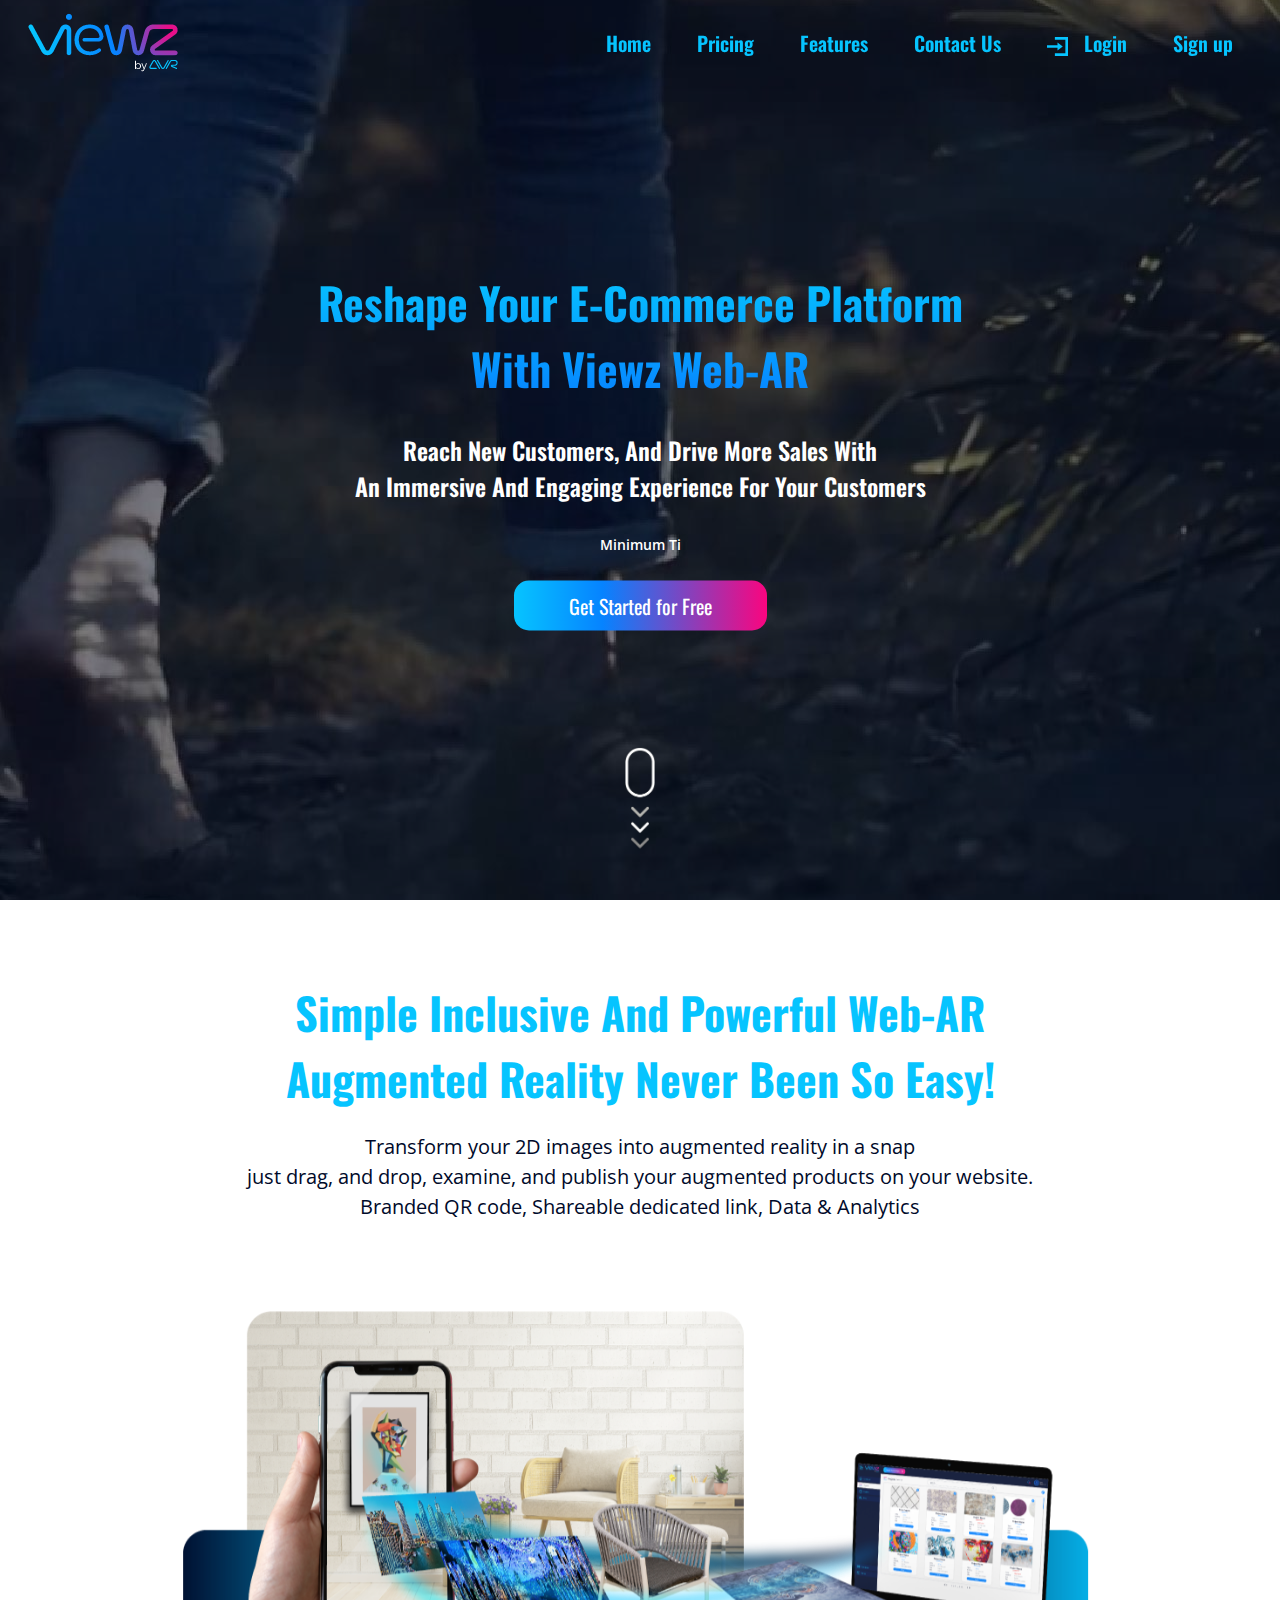
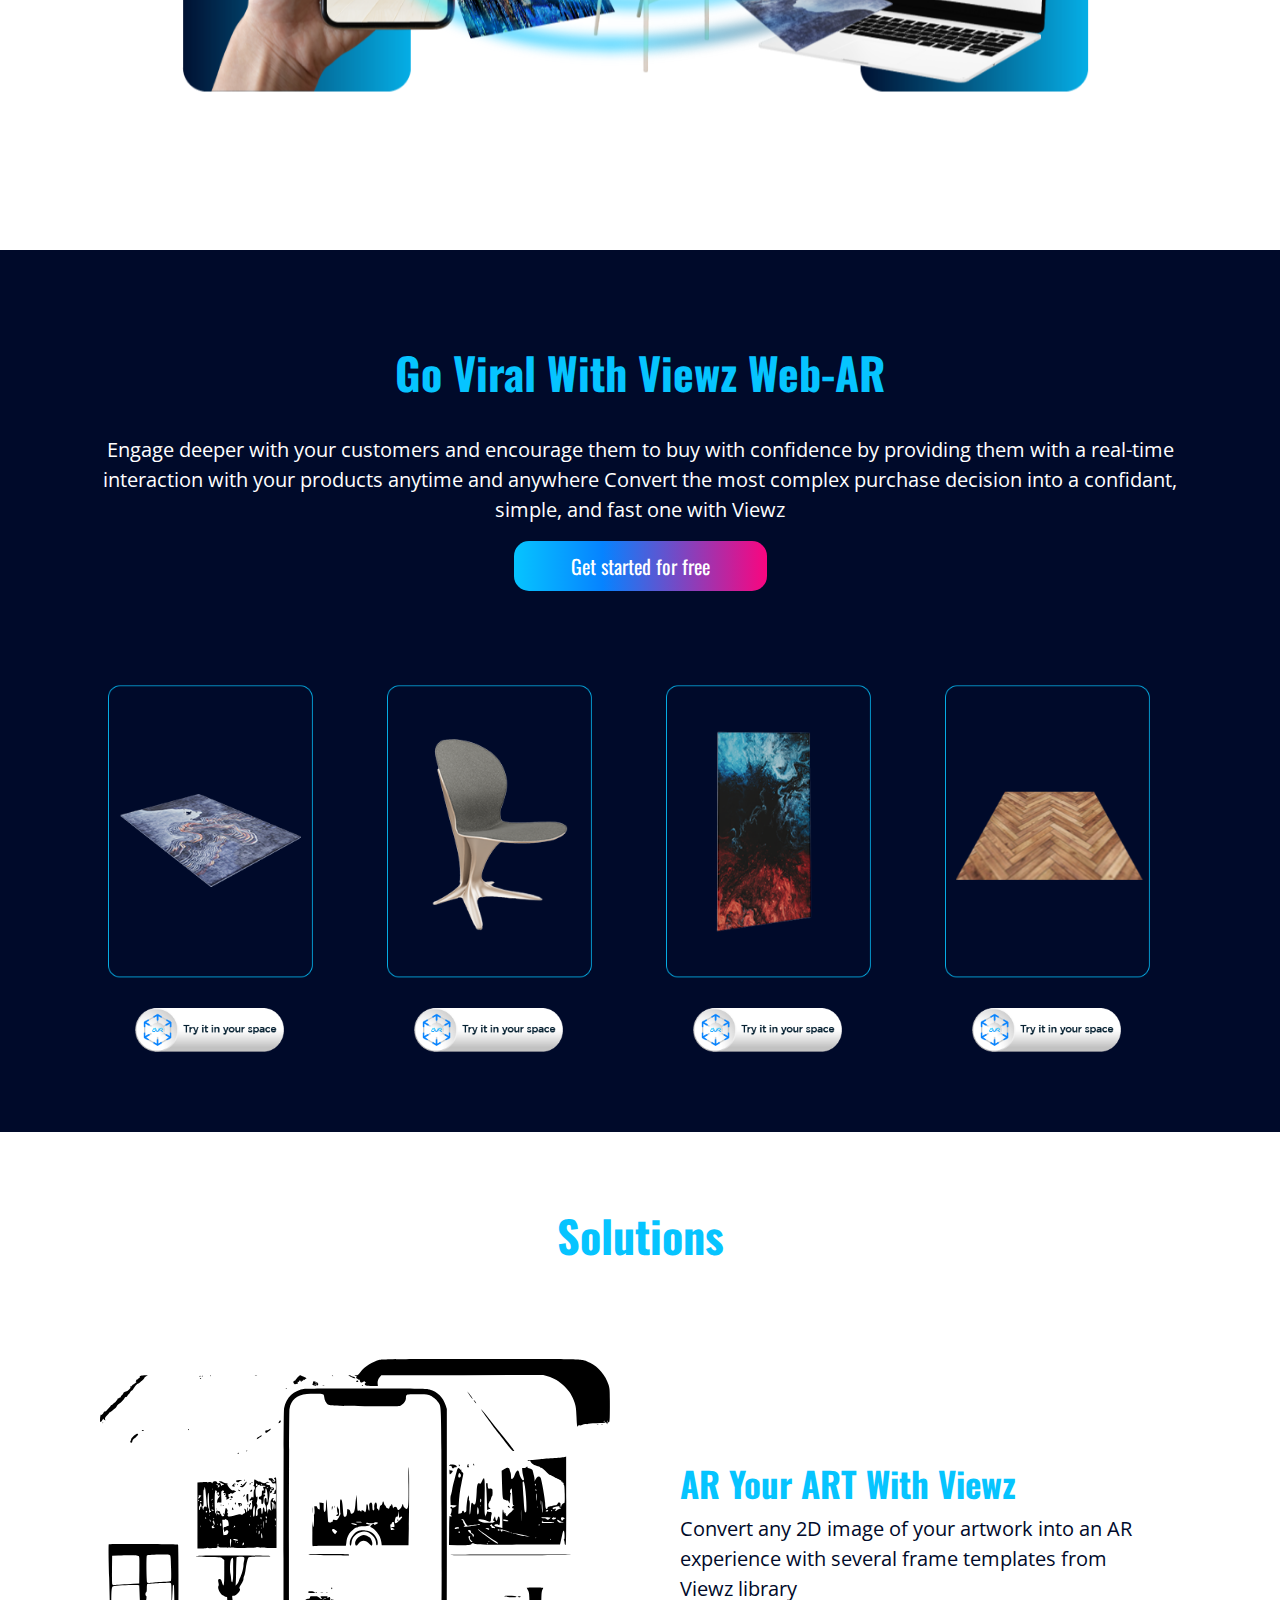
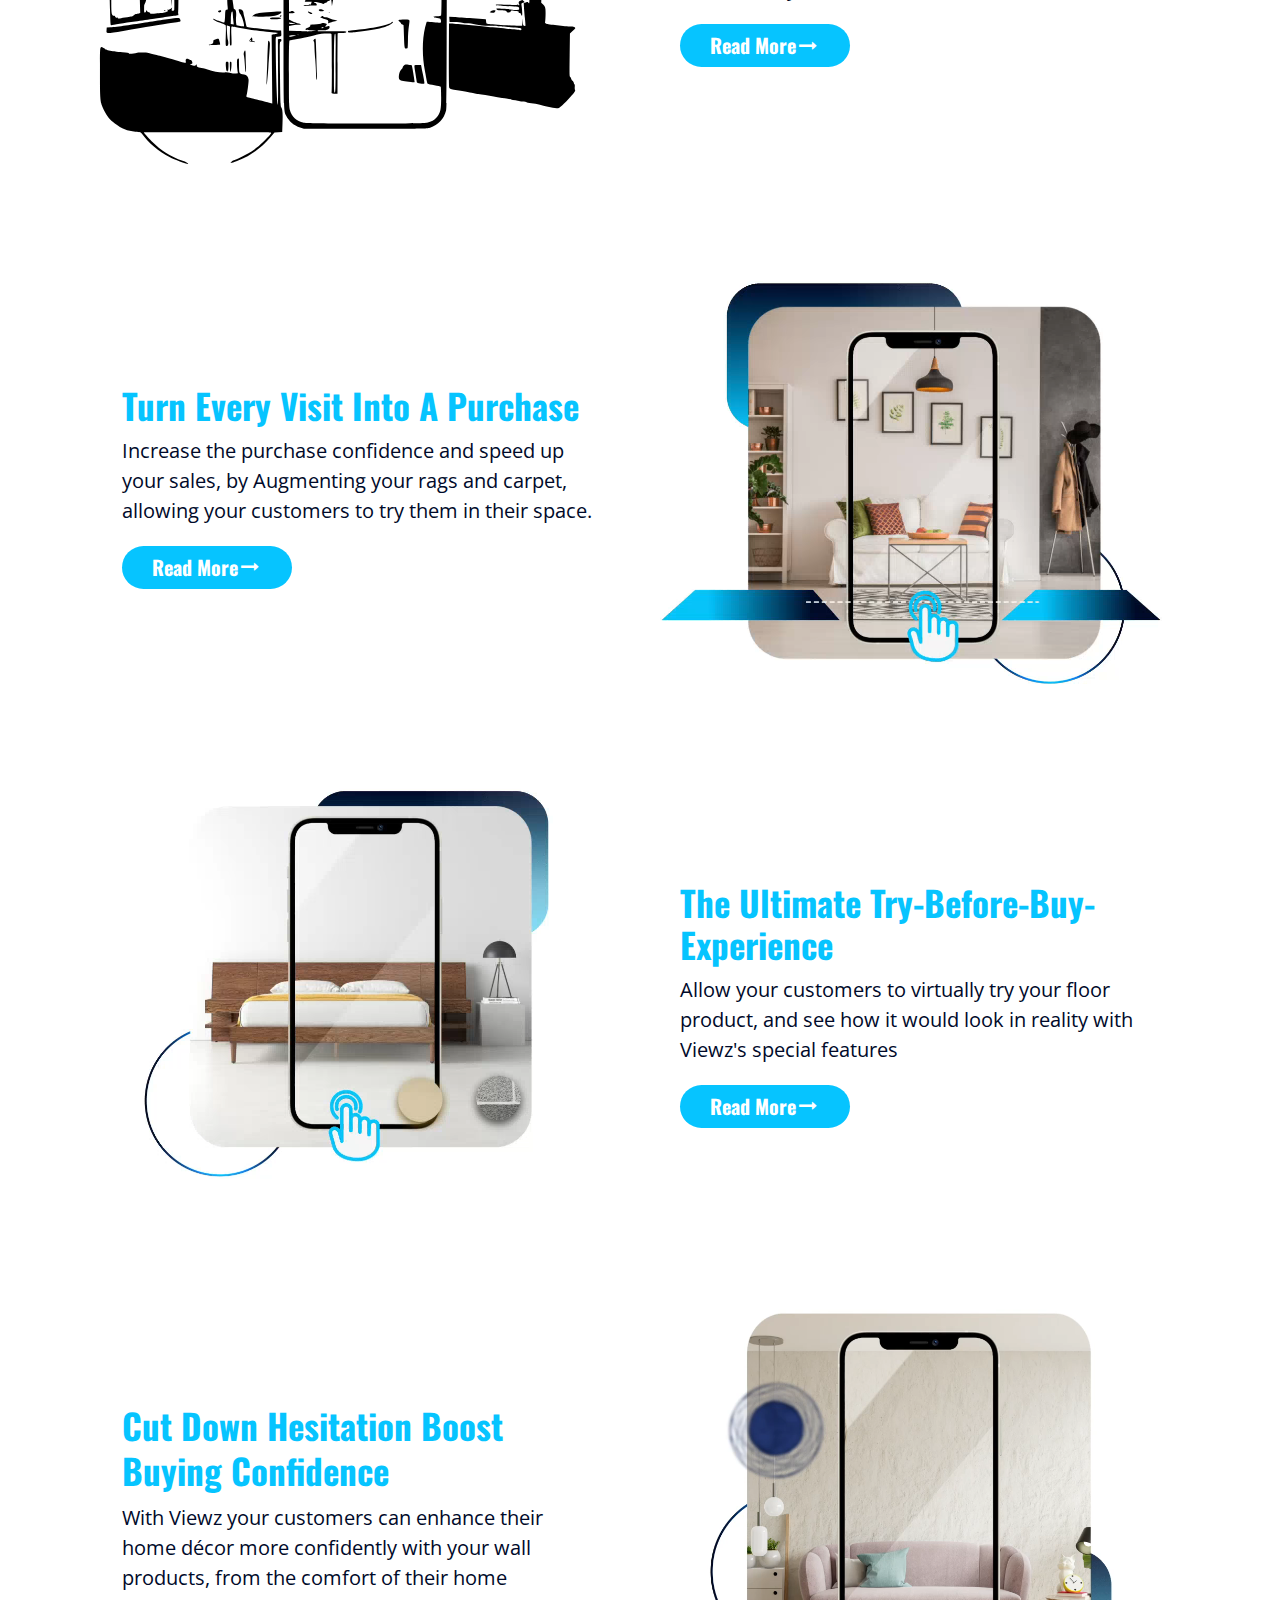
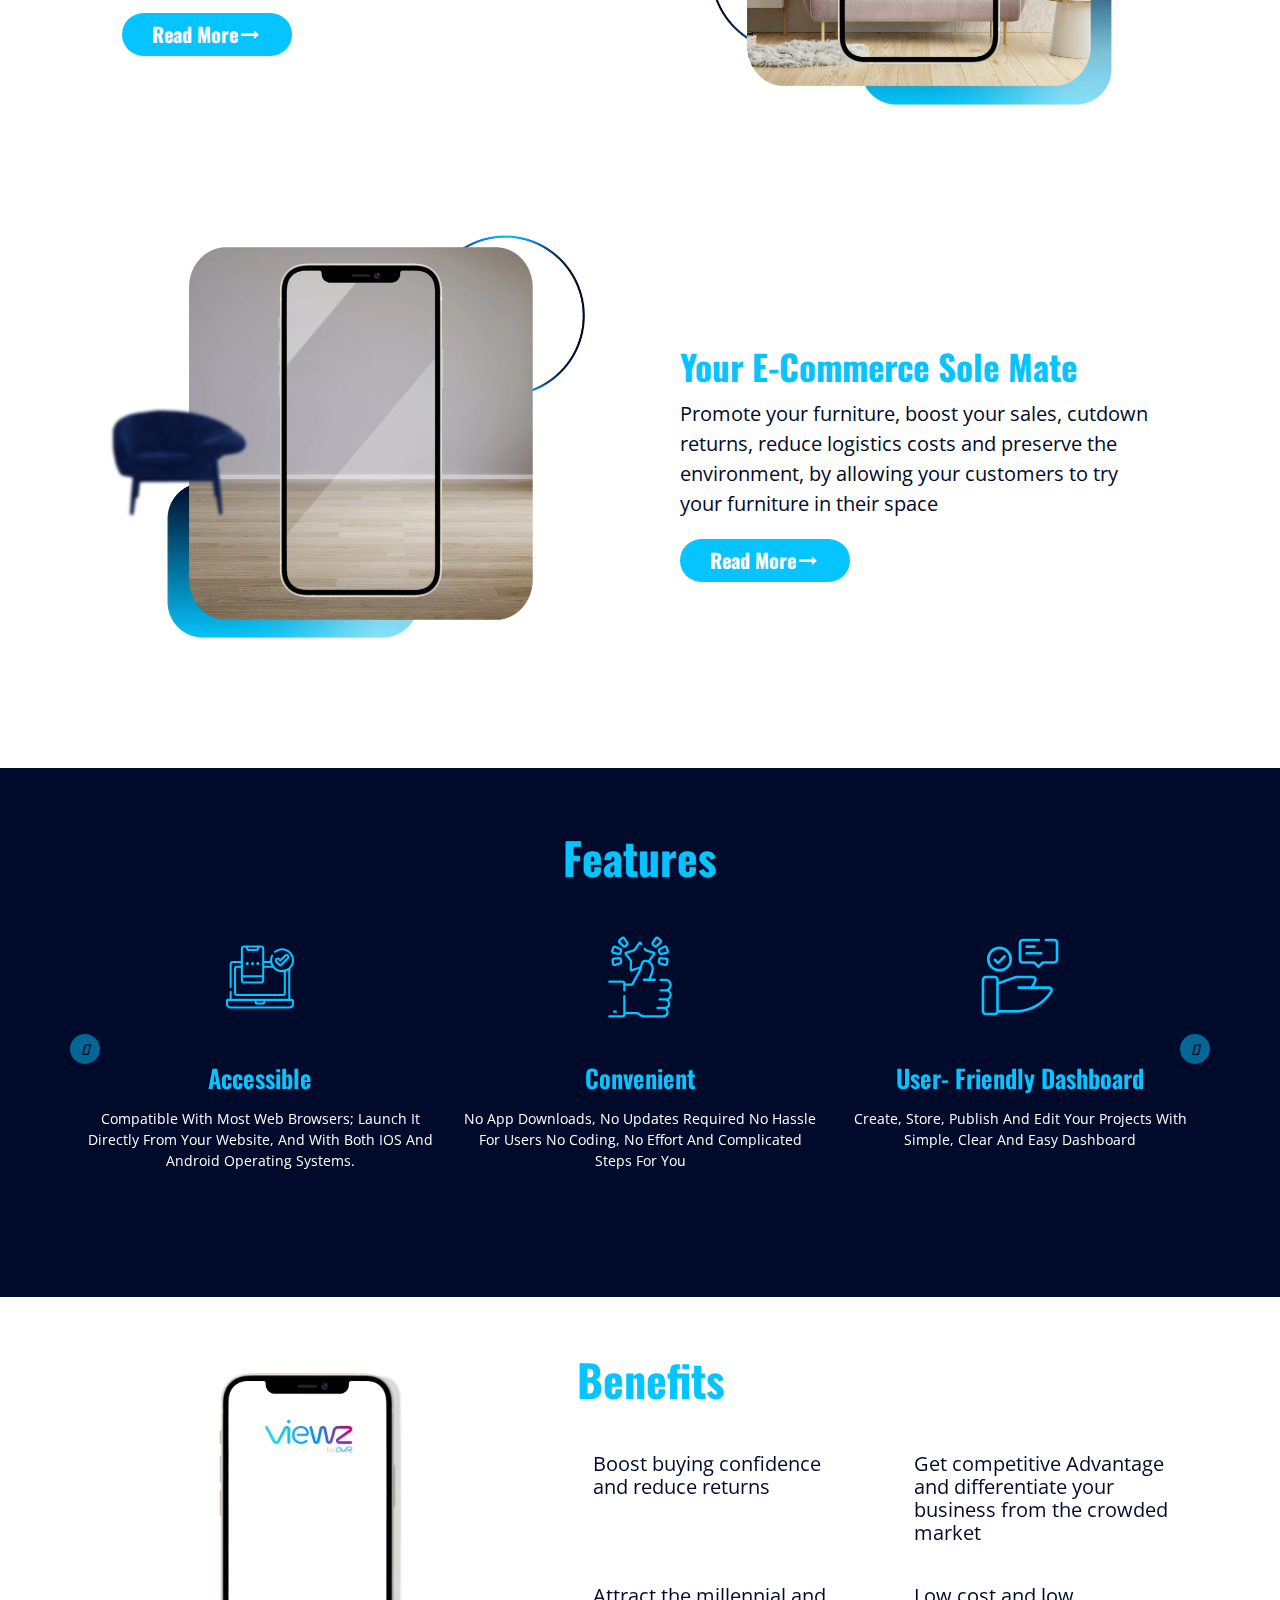
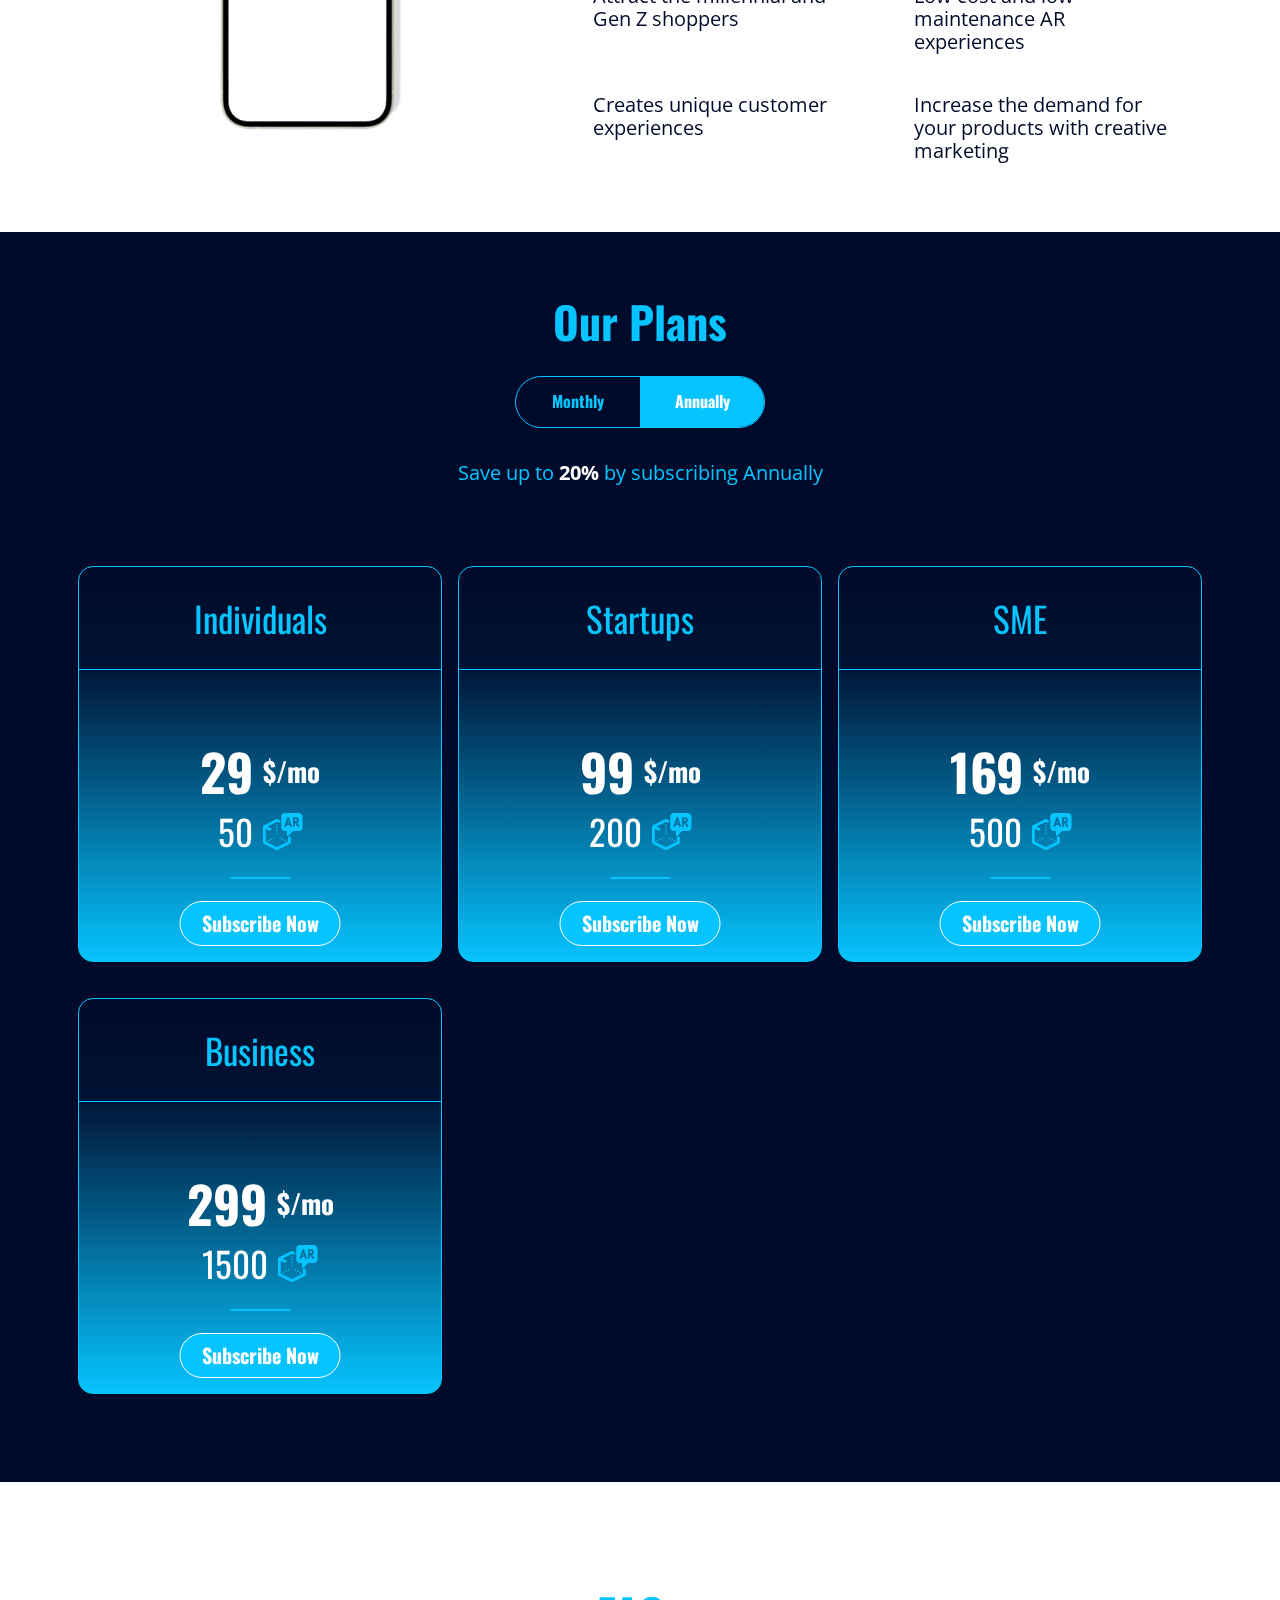
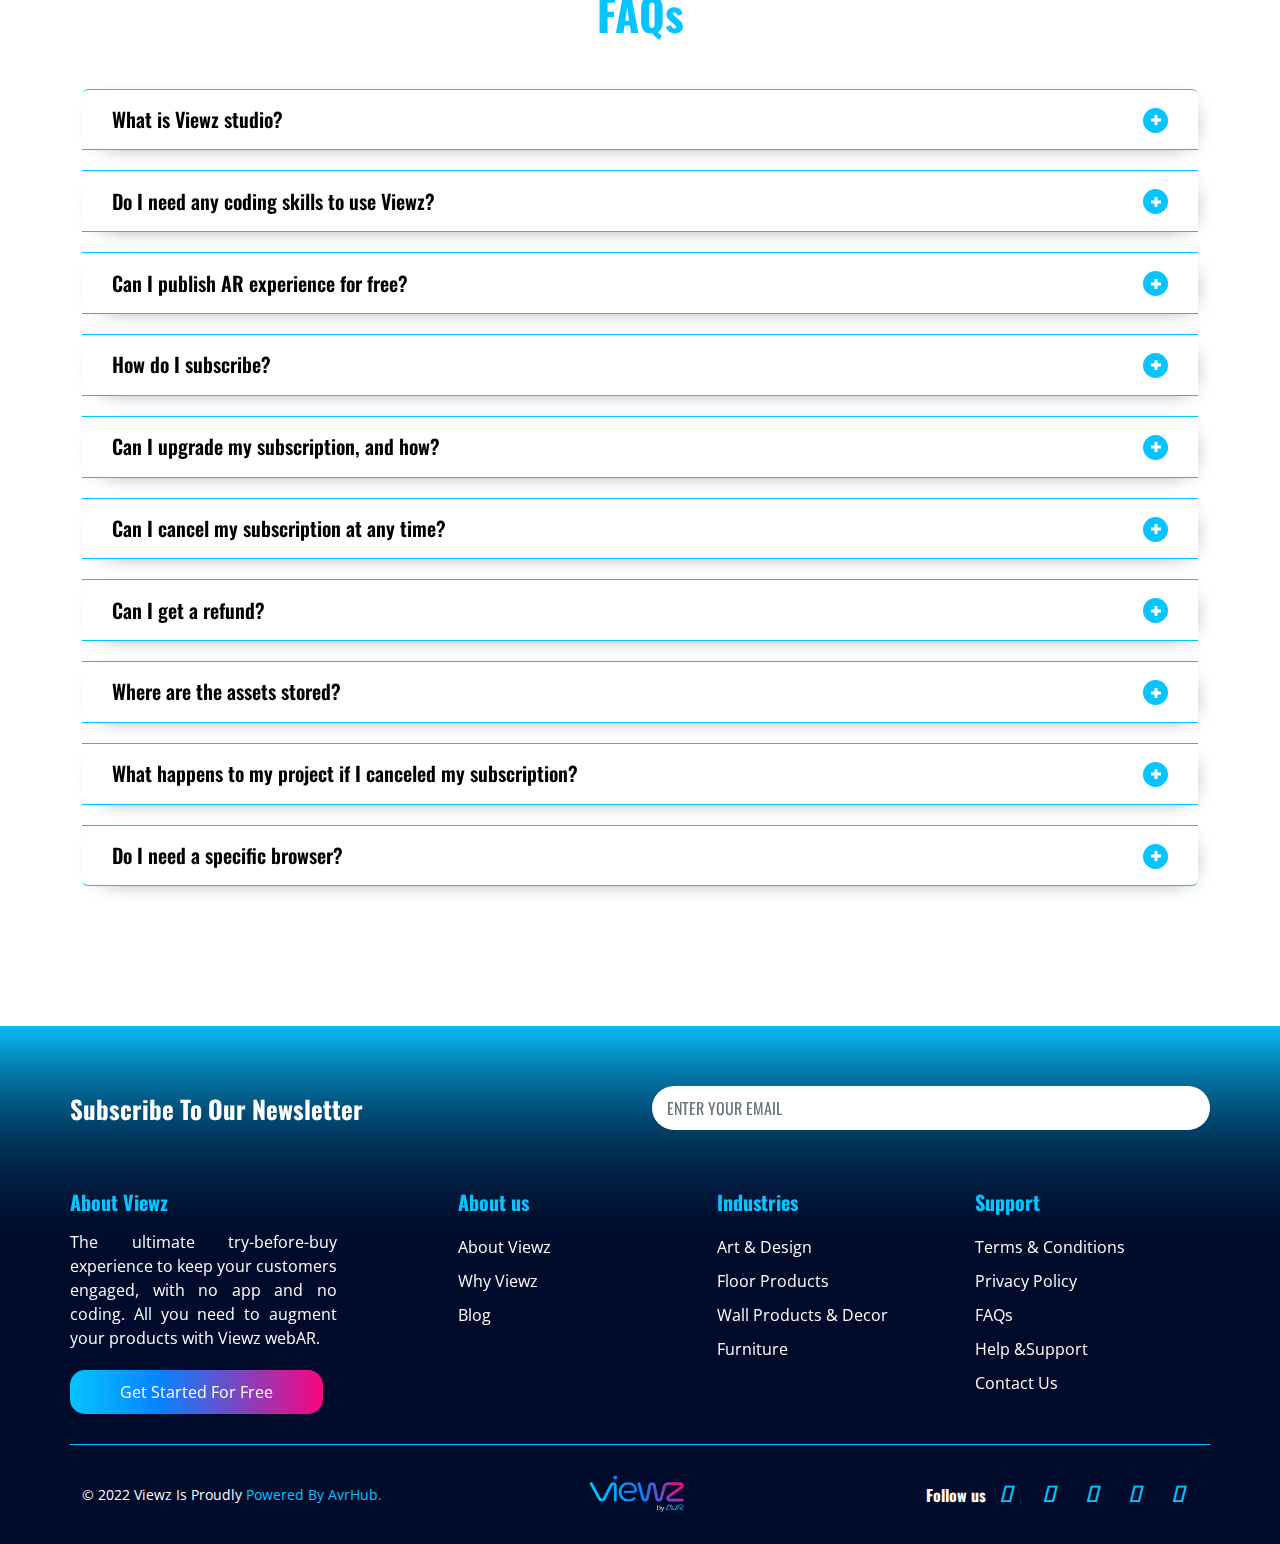
==== commit c97f1957: "Menu bar" ====
--- a/index.html
+++ b/index.html
@@ -48,7 +48,7 @@
 </div>
 <nav class="navbar navbar-expand-lg  sticky-nav">
     <div class="container-fluid p-0">
-        <a class="navbar-brand ms-4" href="#">
+        <a class="navbar-brand ms-4" href="index.html">
             <img alt="Logo" class="d-inline-block align-text-top" src="img/logo.png">
         </a>
         <button aria-controls="navbarSupportedContent" aria-expanded="false" aria-label="Toggle navigation"
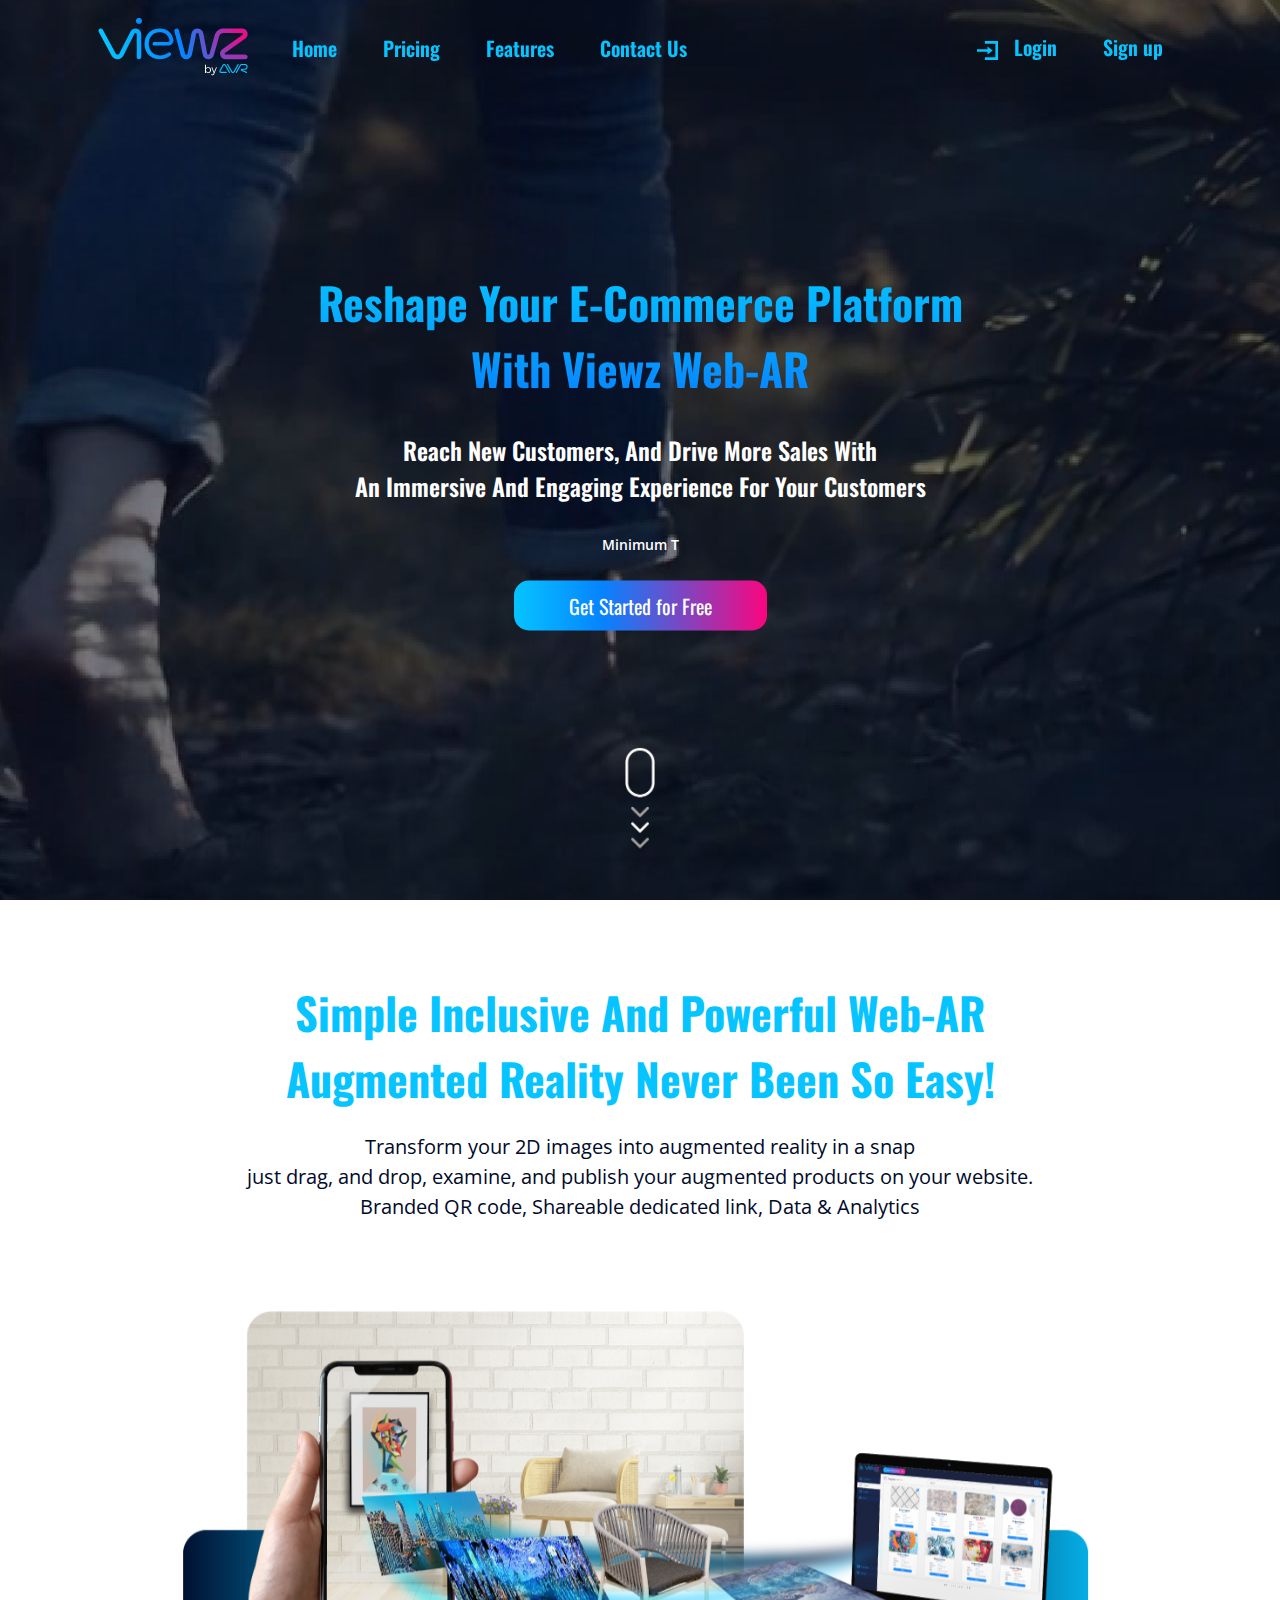
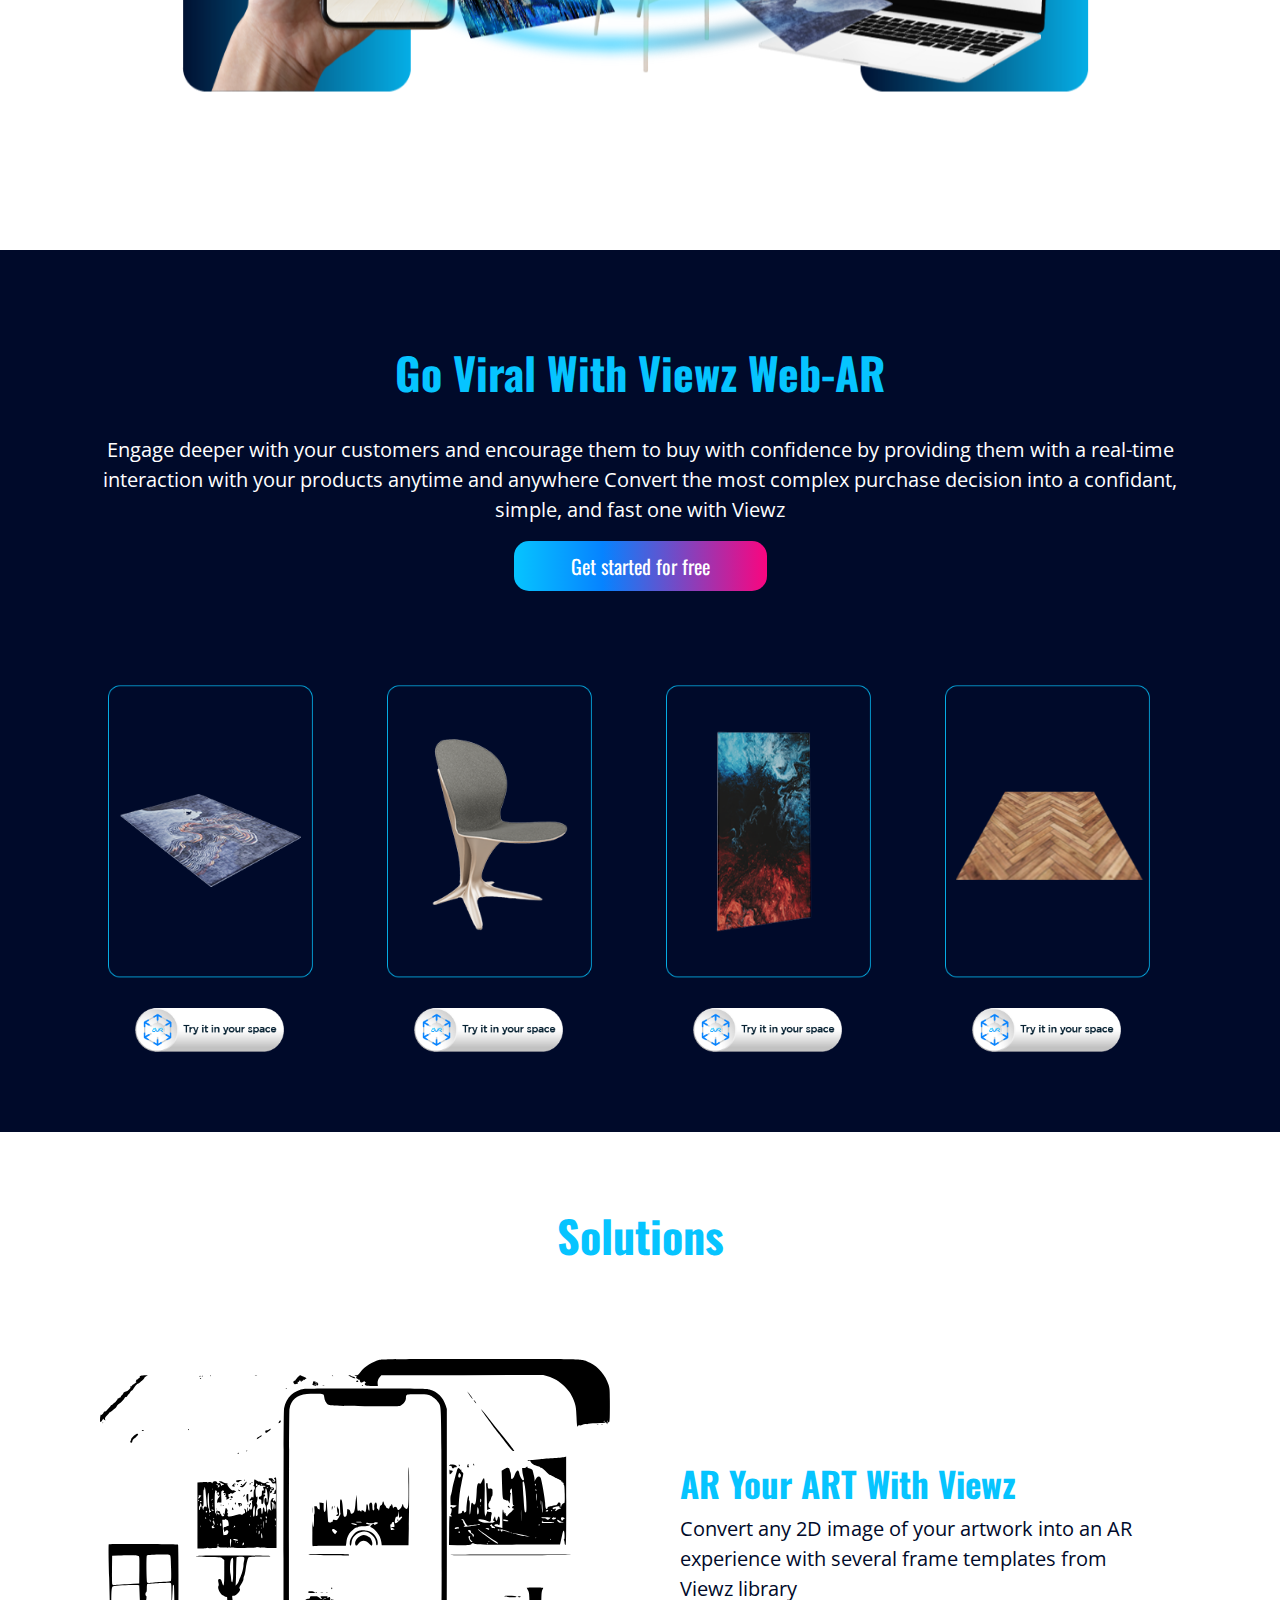
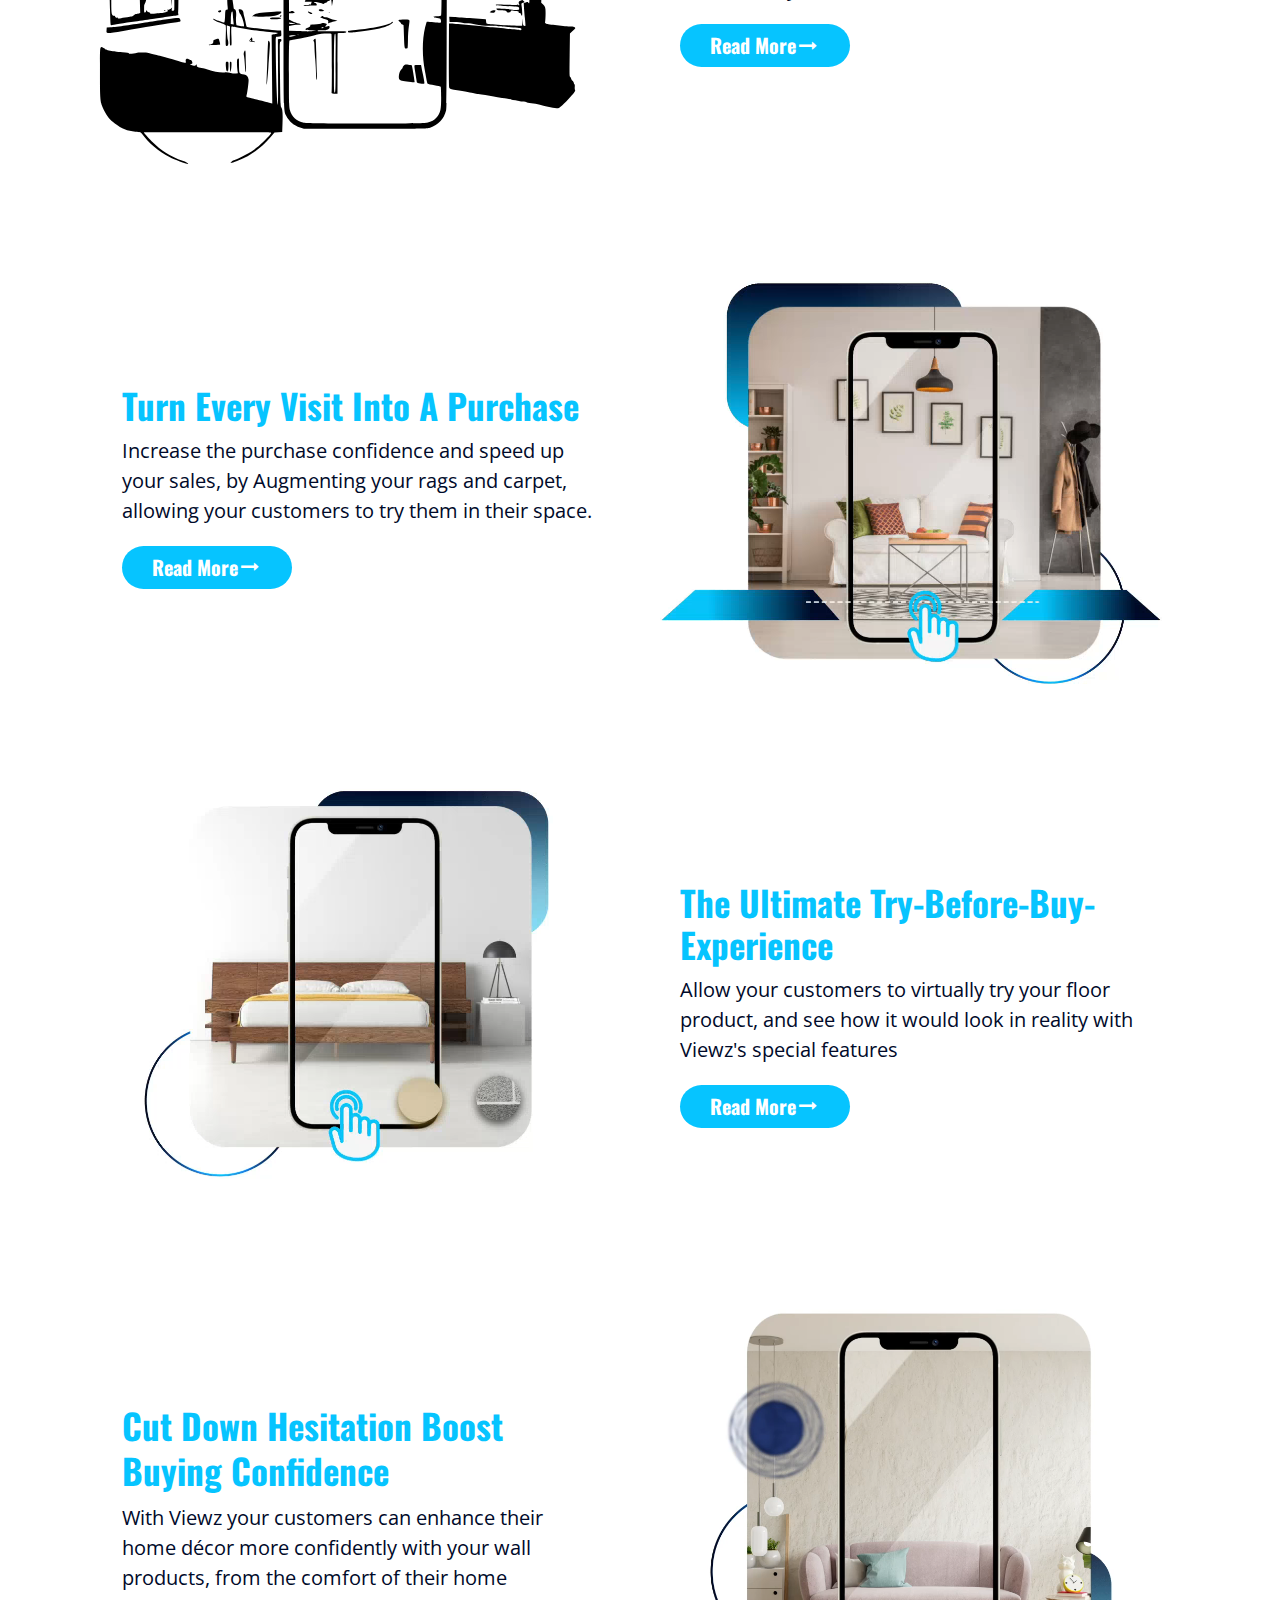
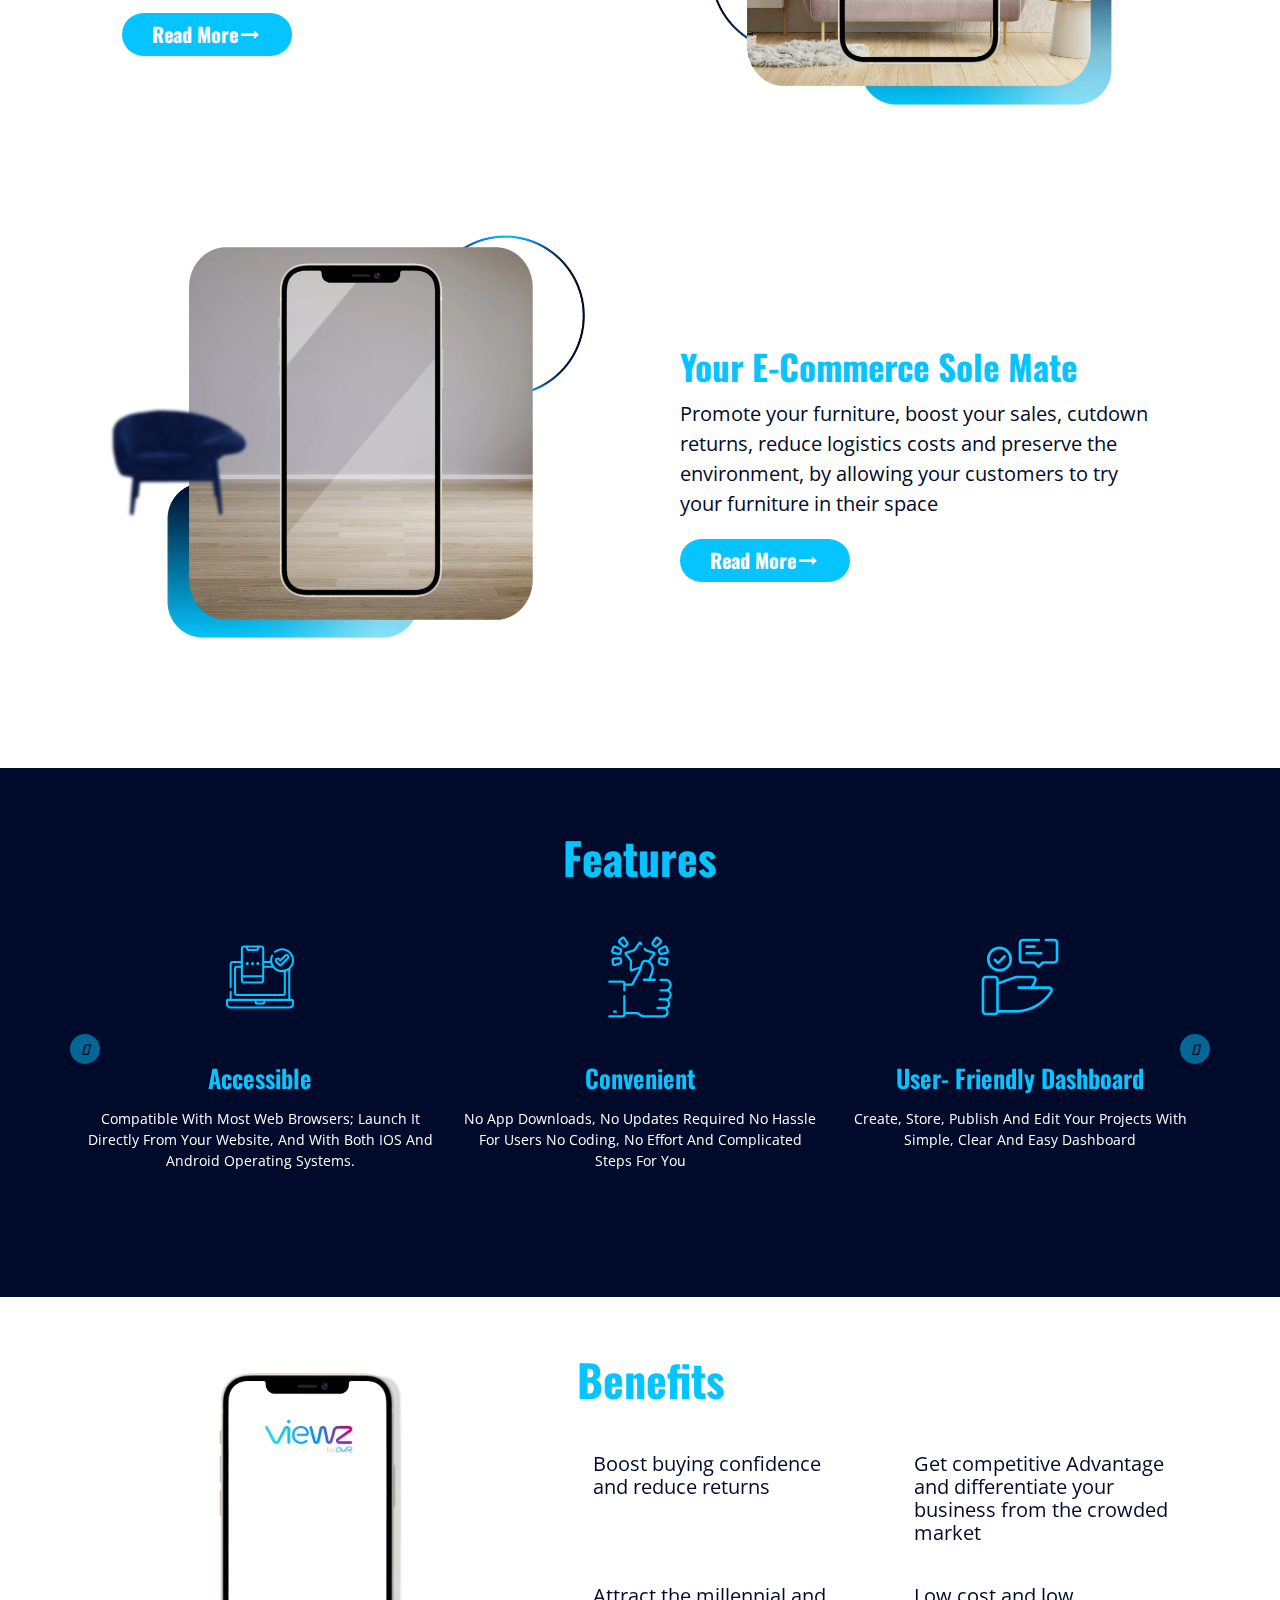
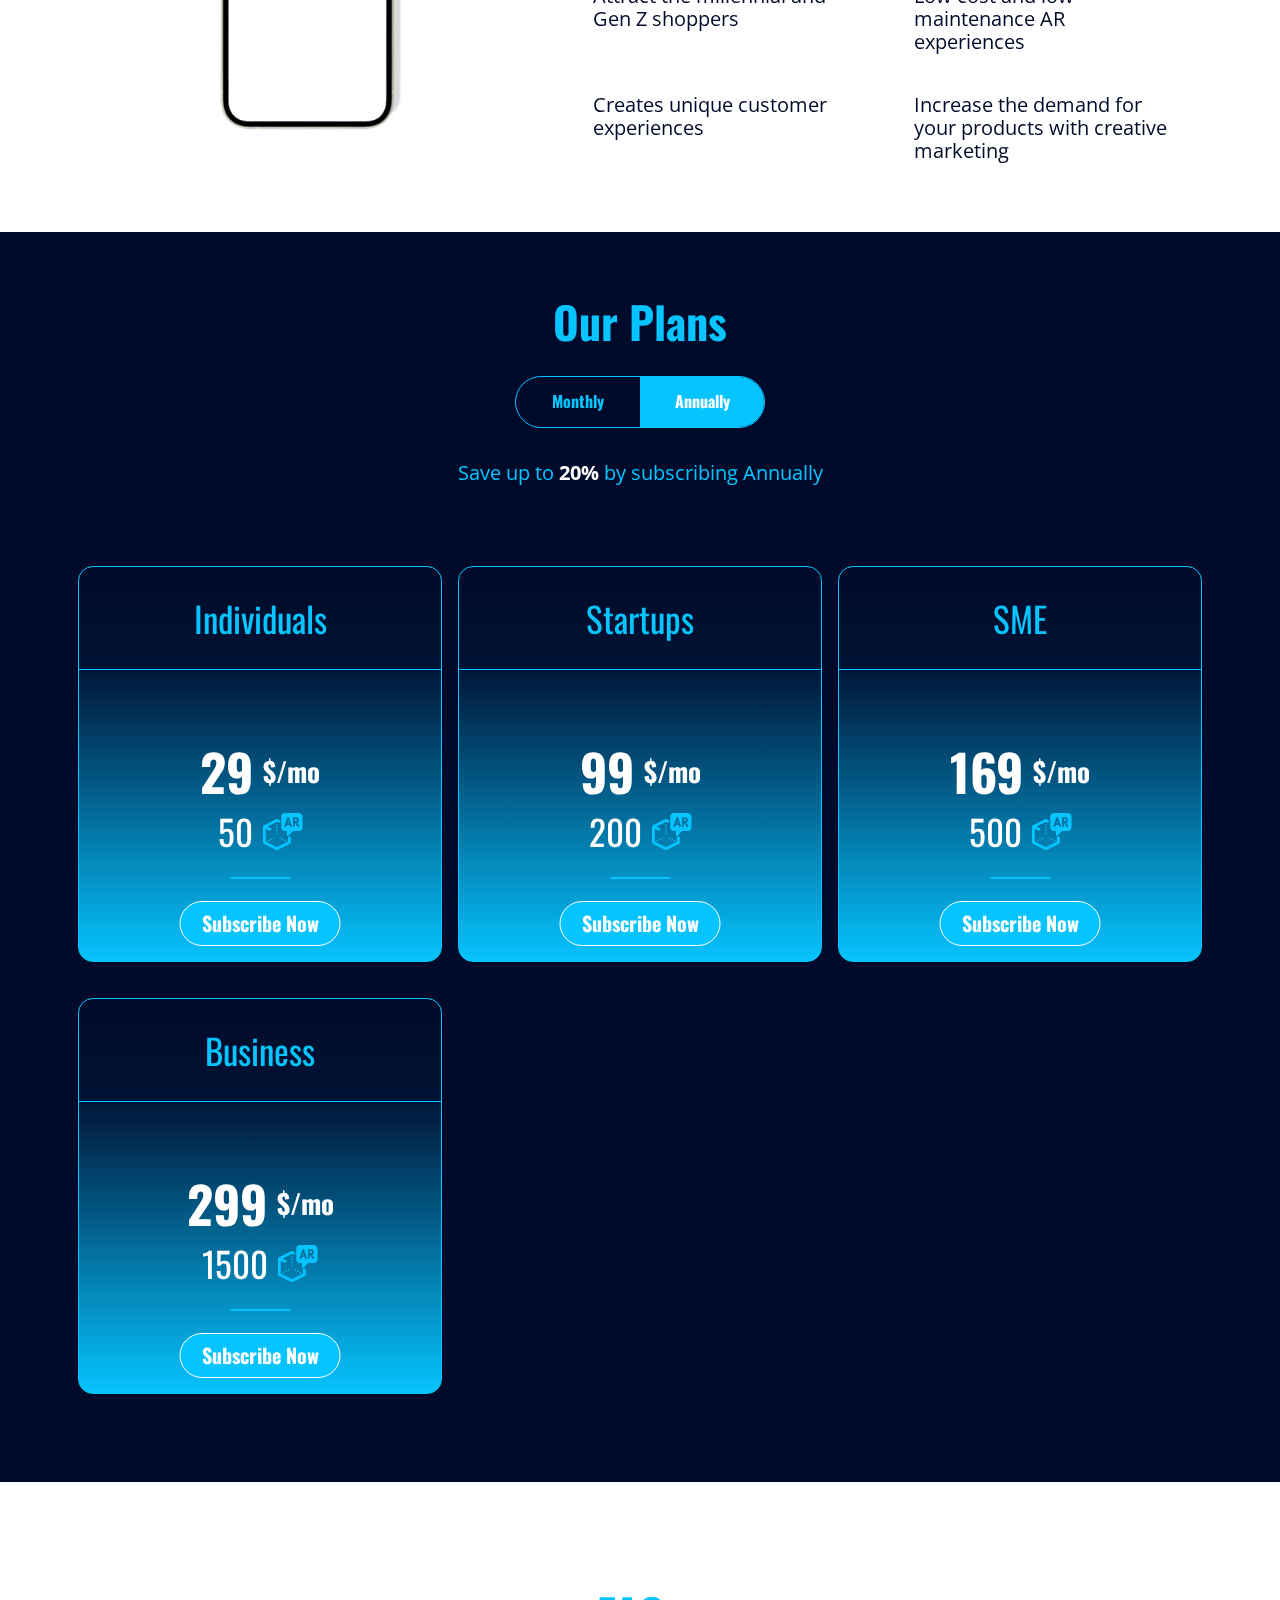
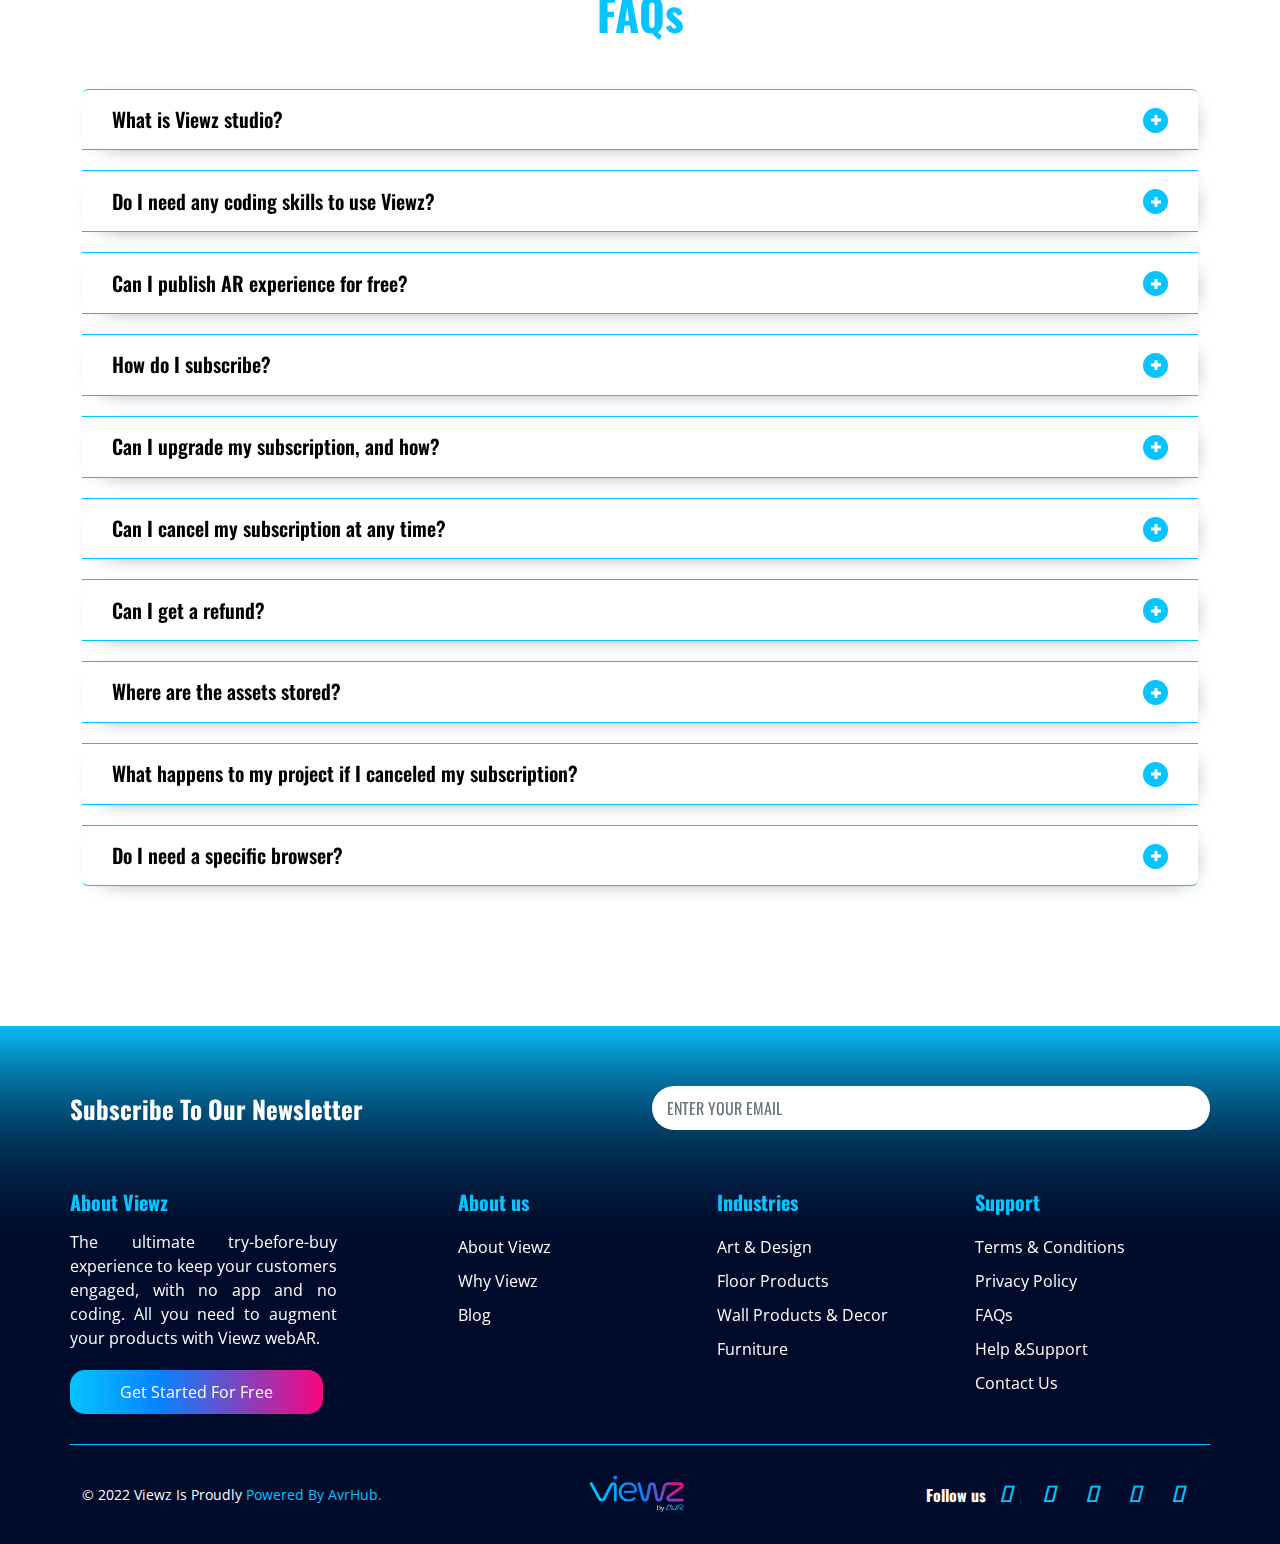
==== commit 7ed07ed7: "Menu bar" ====
--- a/index.html
+++ b/index.html
@@ -47,7 +47,7 @@
     <div id="loader"></div>
 </div>
 <nav class="navbar navbar-expand-lg  sticky-nav">
-    <div class="container-fluid p-0">
+    <div class="container p-0">
         <a class="navbar-brand ms-4" href="index.html">
             <img alt="Logo" class="d-inline-block align-text-top" src="img/logo.png">
         </a>
@@ -57,7 +57,7 @@
         </button>
 
         <div class="collapse navbar-collapse" id="navbarSupportedContent">
-            <ul class="navbar-nav ms-auto nav_item_custom me-4">
+            <ul class="navbar-nav nav_item_custom ">
                 <li class="nav-item ">
                     <a class="nav-link" href="index.html">Home</a>
                 </li>
@@ -70,13 +70,14 @@
                 <li class="nav-item">
                     <a class="nav-link" href="contact.html">Contact Us</a>
                 </li>
+            </ul>
+            <ul class="navbar-nav ms-auto nav_item_custom me-4">
                 <li class="nav-item">
                     <a class="nav-link" href="#"><img alt="" class="me-3" src="img/SVG/login.svg">Login</a>
                 </li>
                 <li class="nav-item">
                     <a class="nav-link" href="#">Sign up</a>
                 </li>
-
             </ul>
 
 
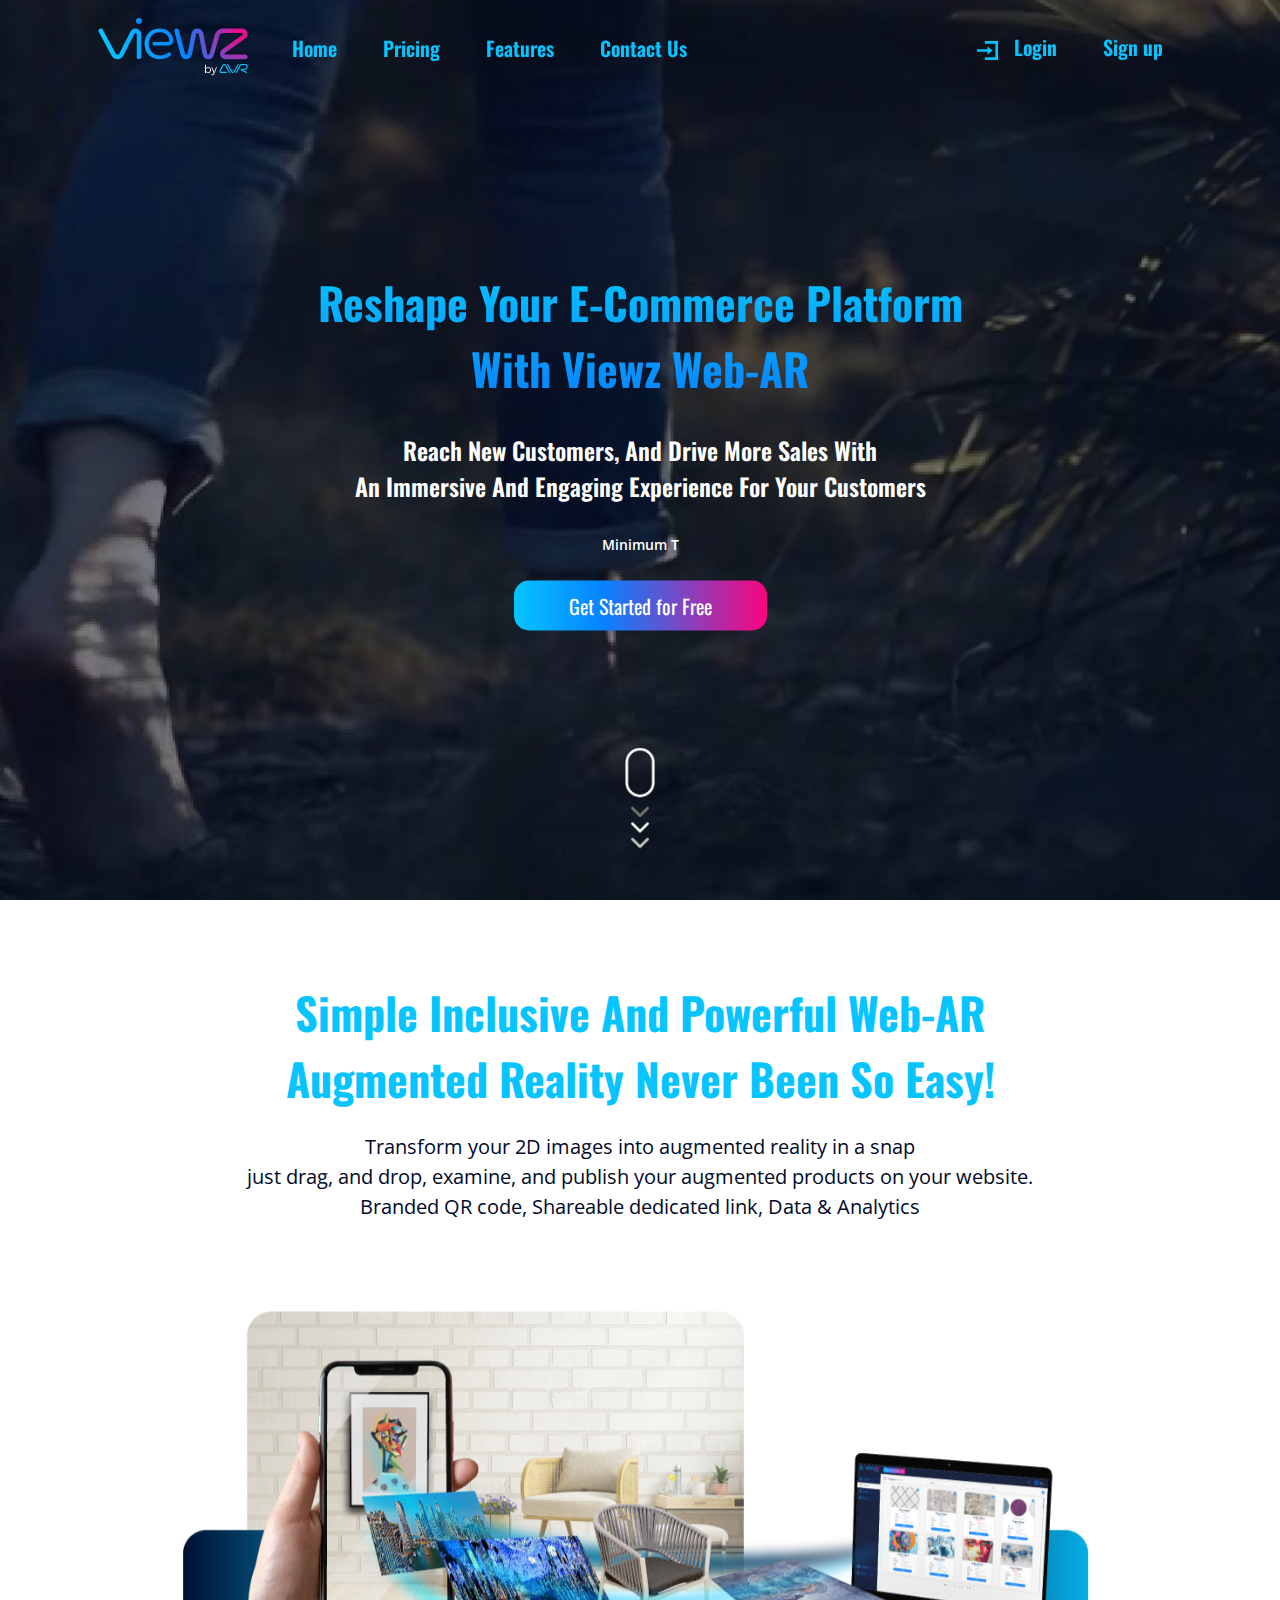
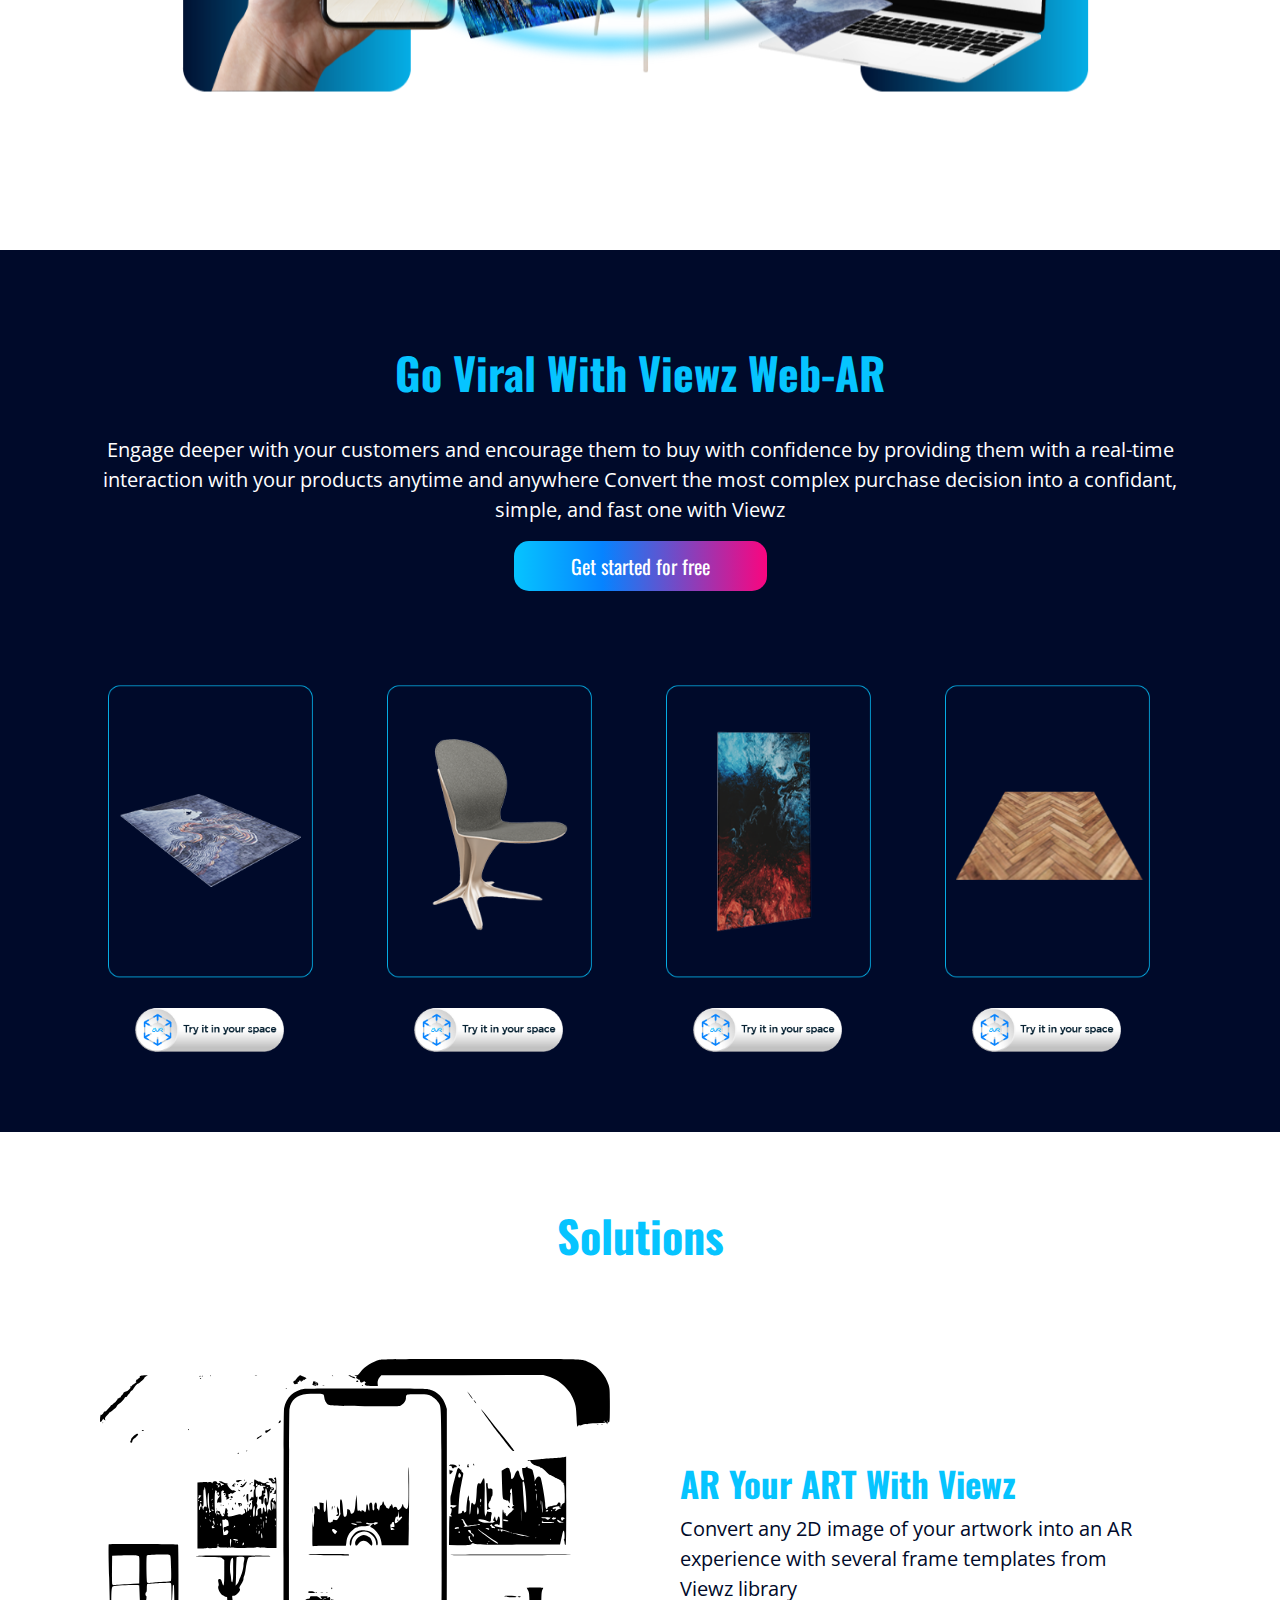
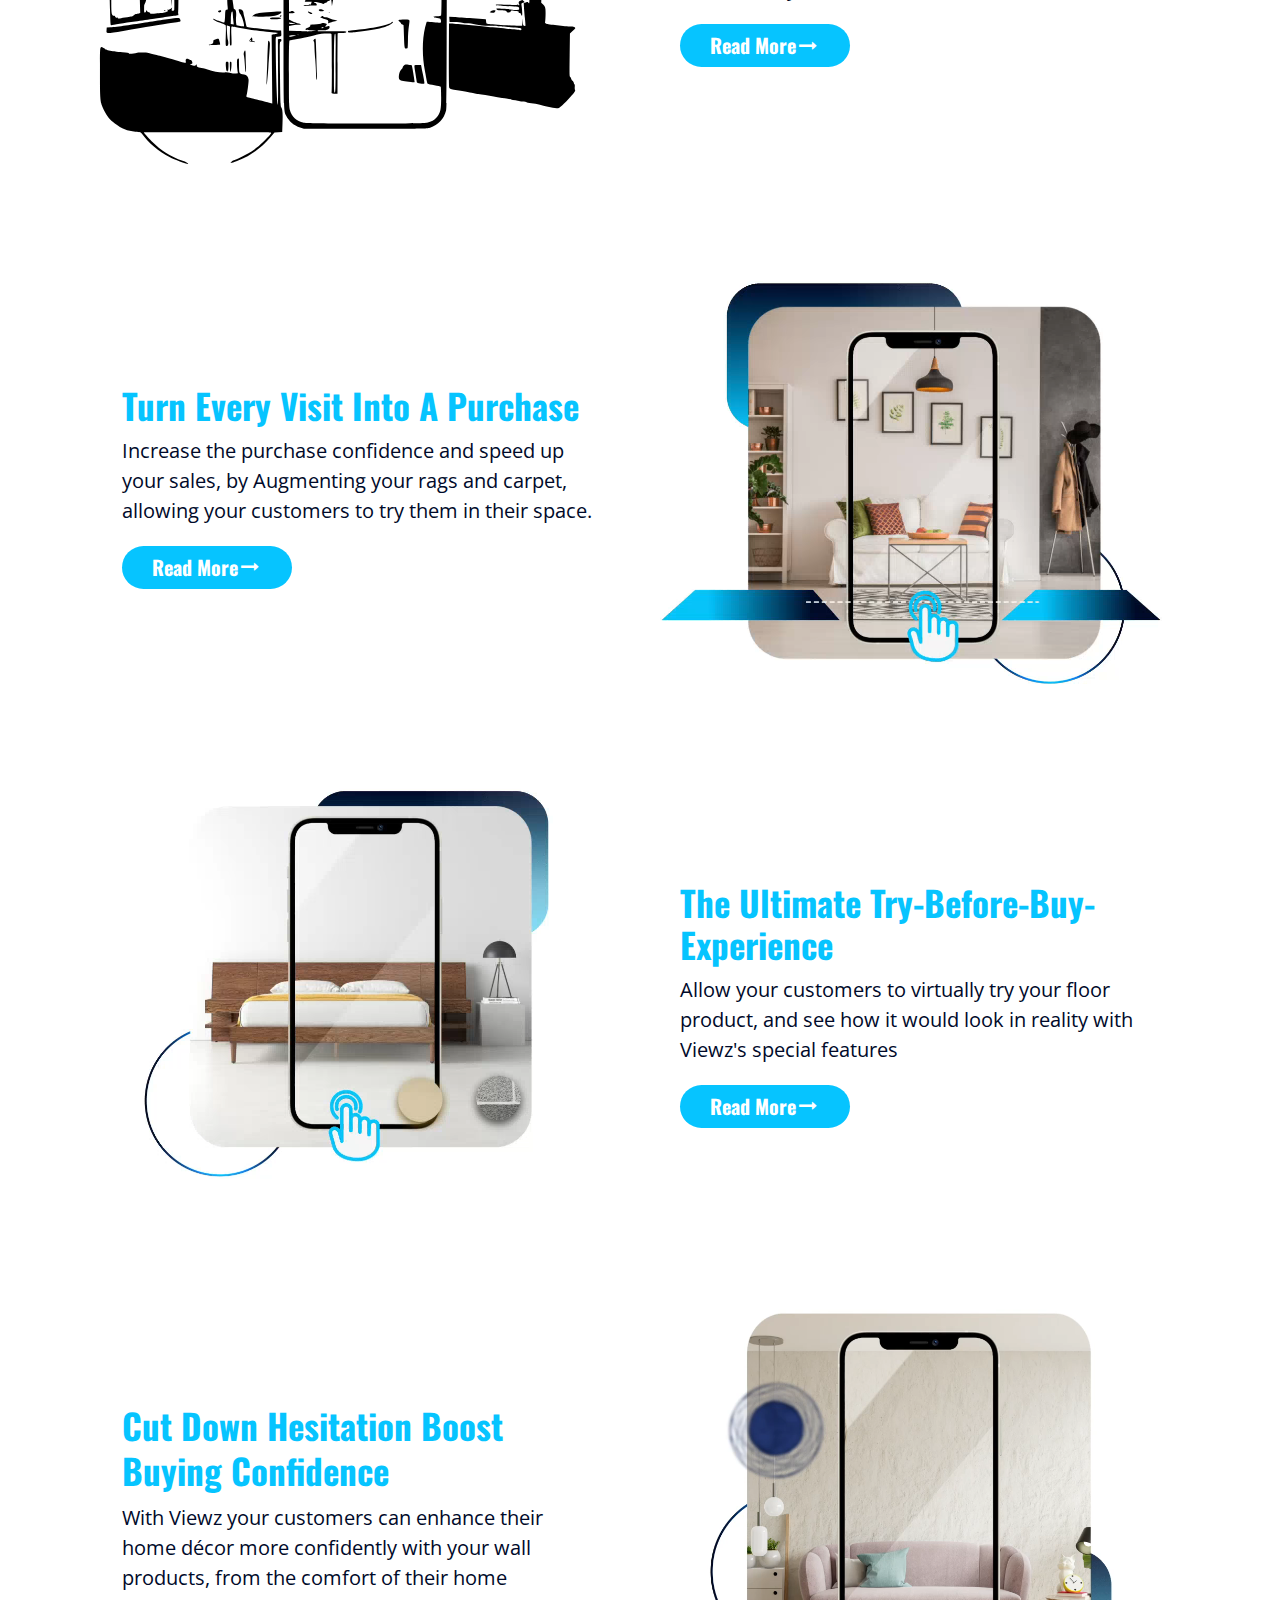
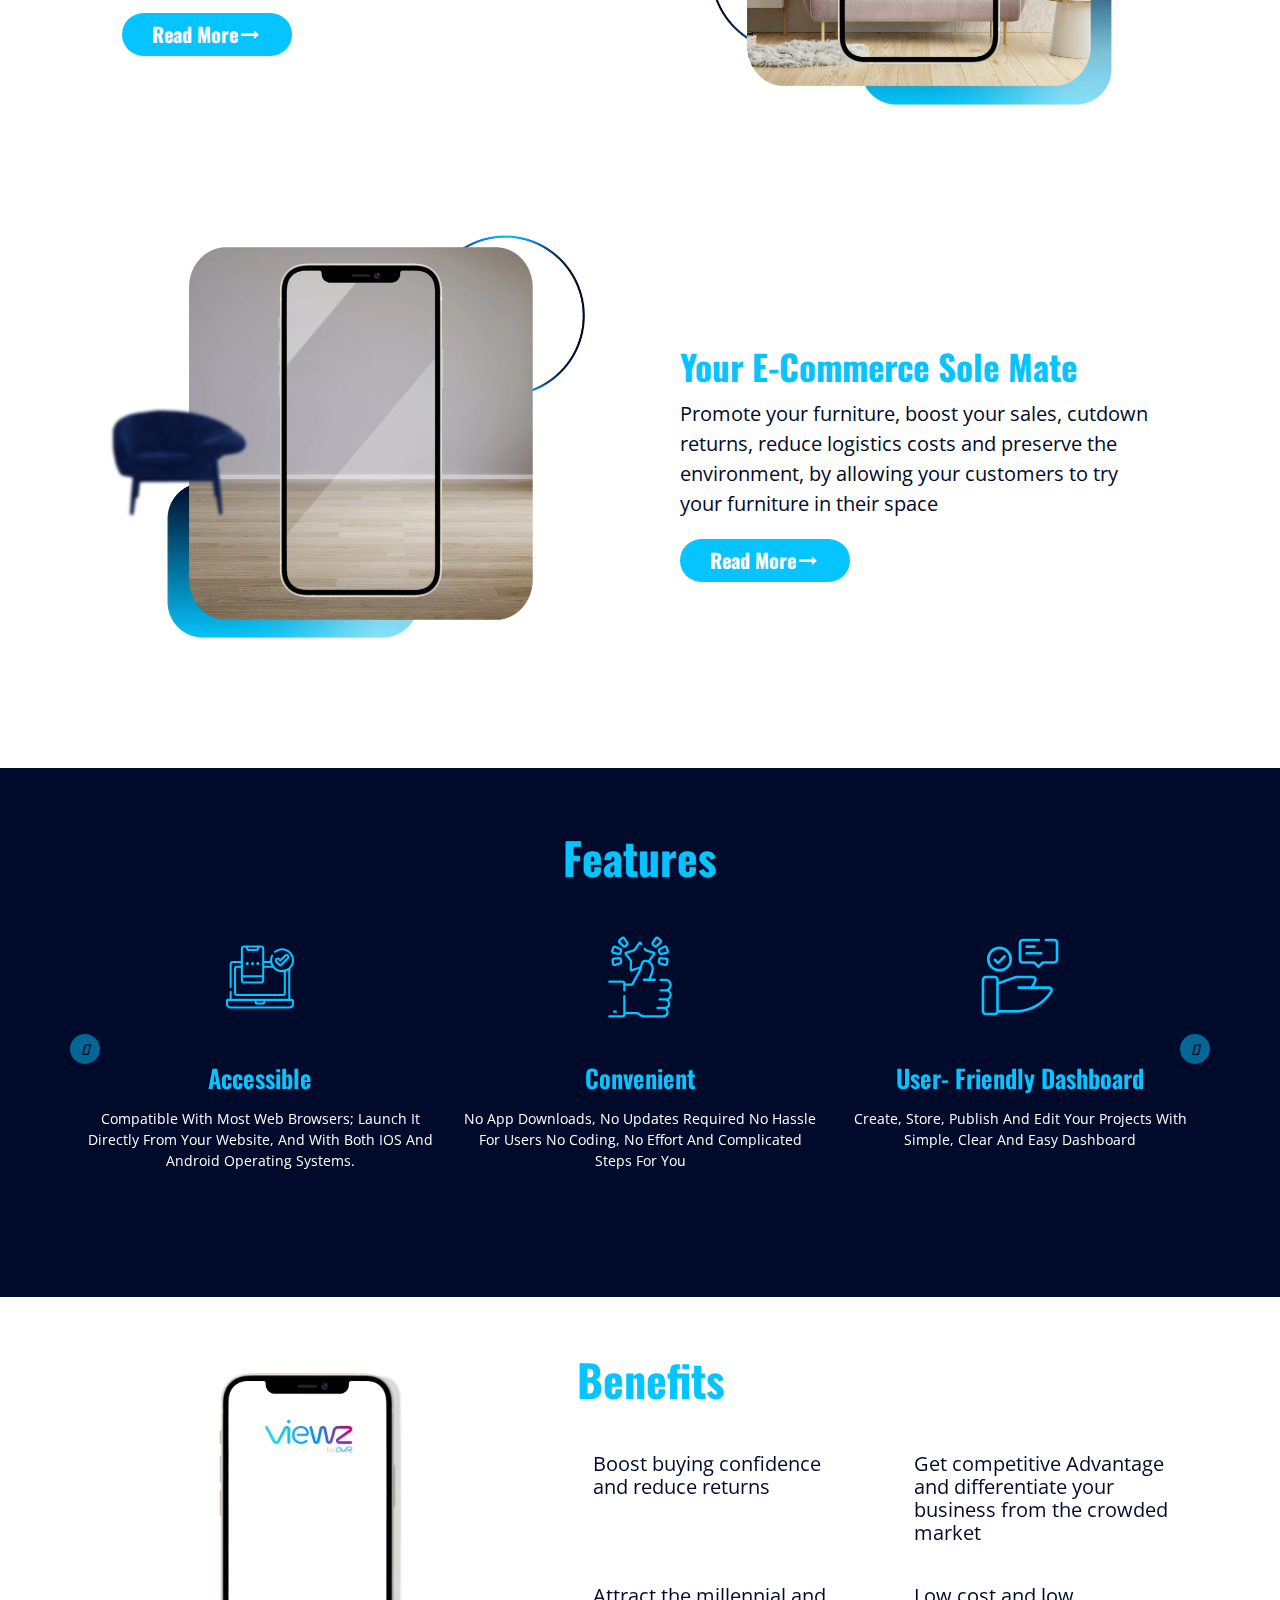
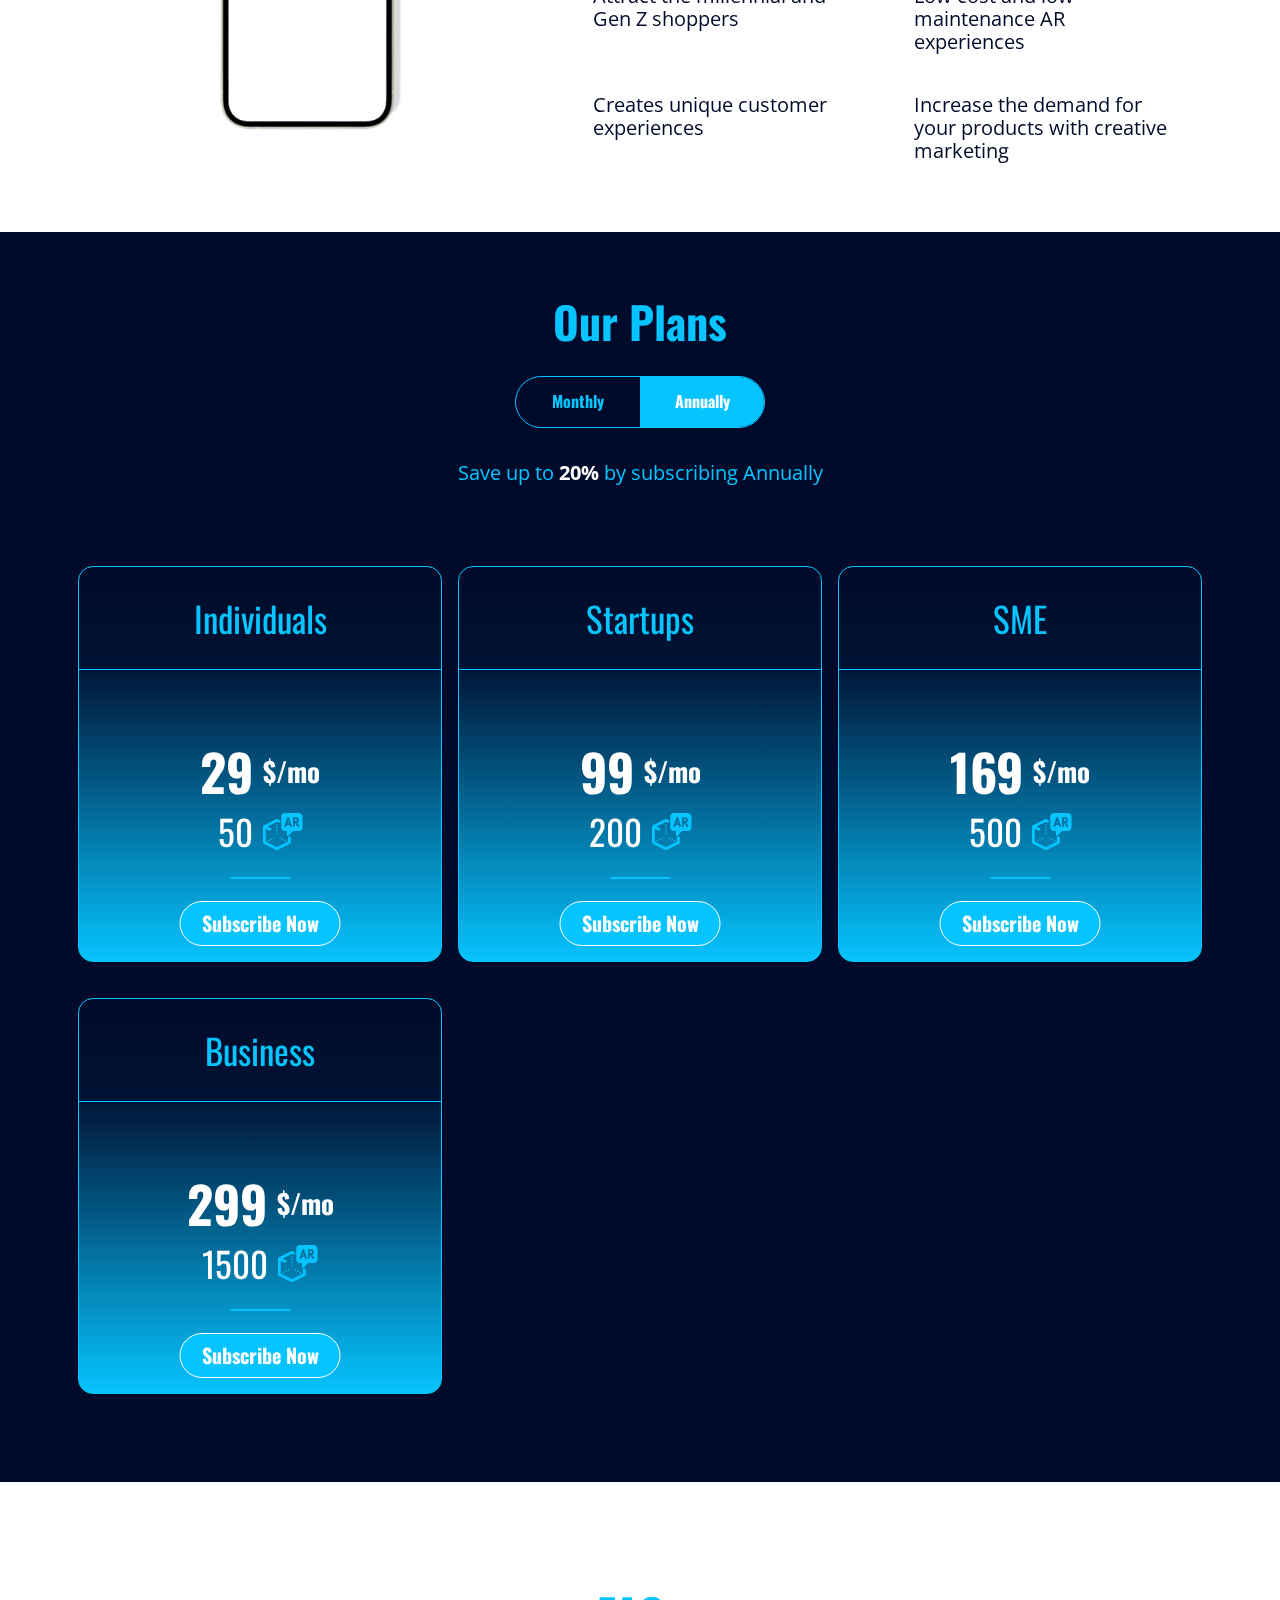
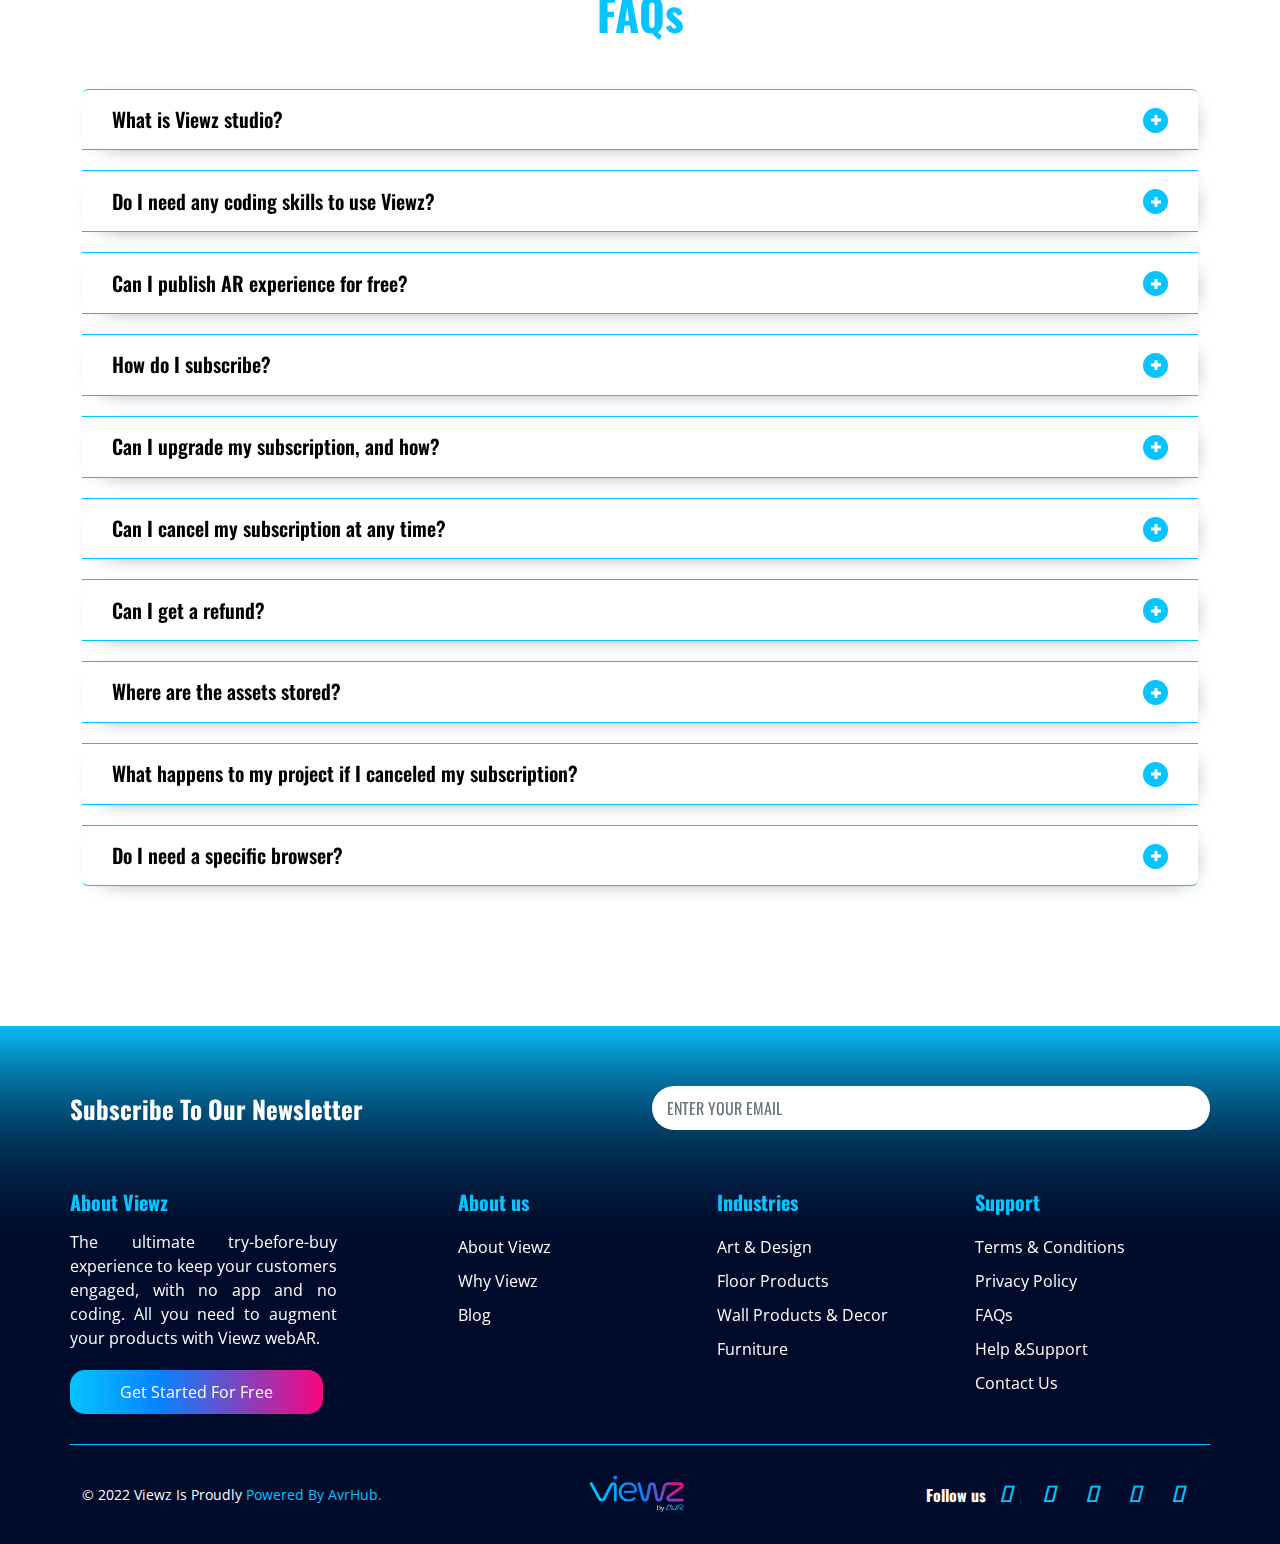
==== commit de1e2516: "Menu bar" ====
--- a/index.html
+++ b/index.html
@@ -16,7 +16,7 @@
     <link href="images/apple-touch-icon-72x72.png" rel="apple-touch-icon" sizes="72x72">
     <link href="images/apple-touch-icon-114x114.png" rel="apple-touch-icon" sizes="114x114">
     <!--    //  google fonts-->
-    <link href="https://fonts.googleapis.com/css2?family=Oswald:wght@400;500;600;700&family=Open+Sans:ital,wght@0,400;0,600;0,700;0,800;1,500&display=swap"
+    <link href="//fonts.googleapis.com/css2?family=Oswald:wght@400;500;600;700&family=Open+Sans:ital,wght@0,400;0,600;0,700;0,800;1,500&display=swap"
           rel="stylesheet">
     <!-- animation -->
     <link href="css/animate.css" rel="stylesheet"/>
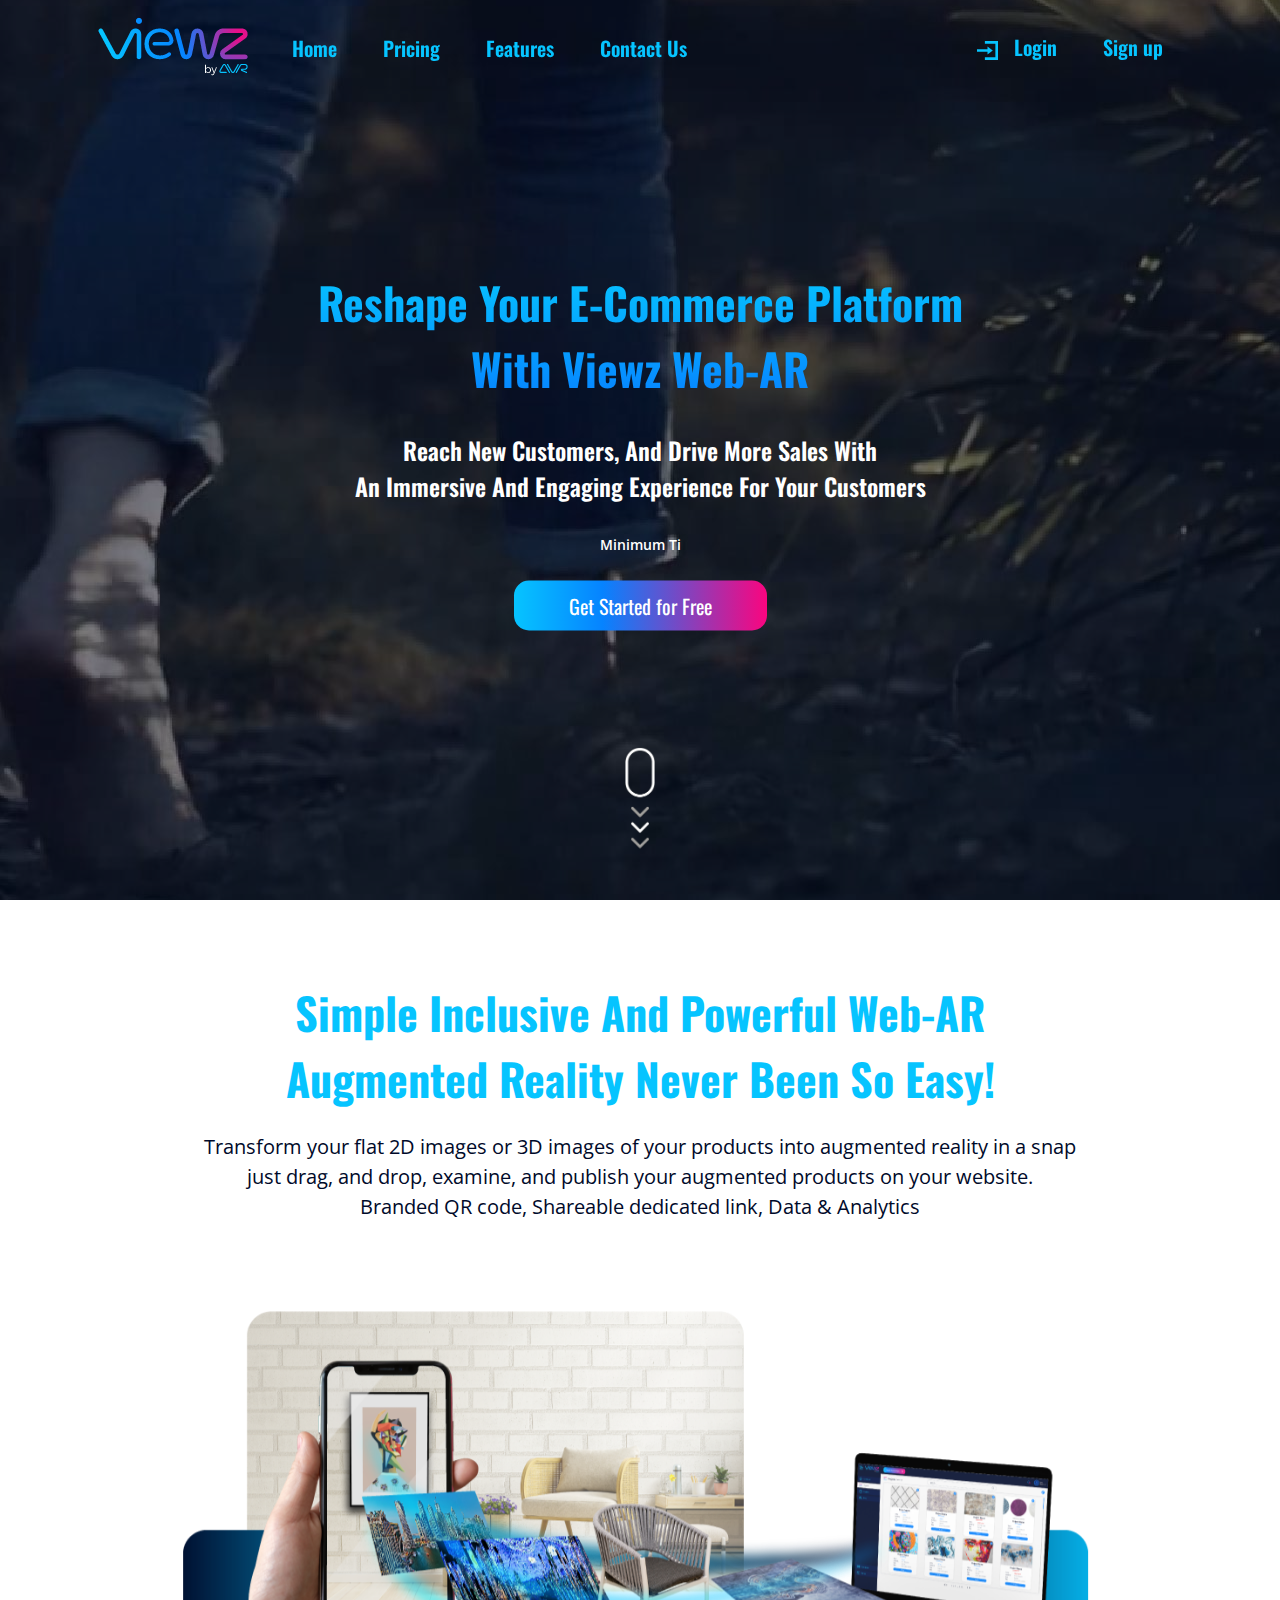
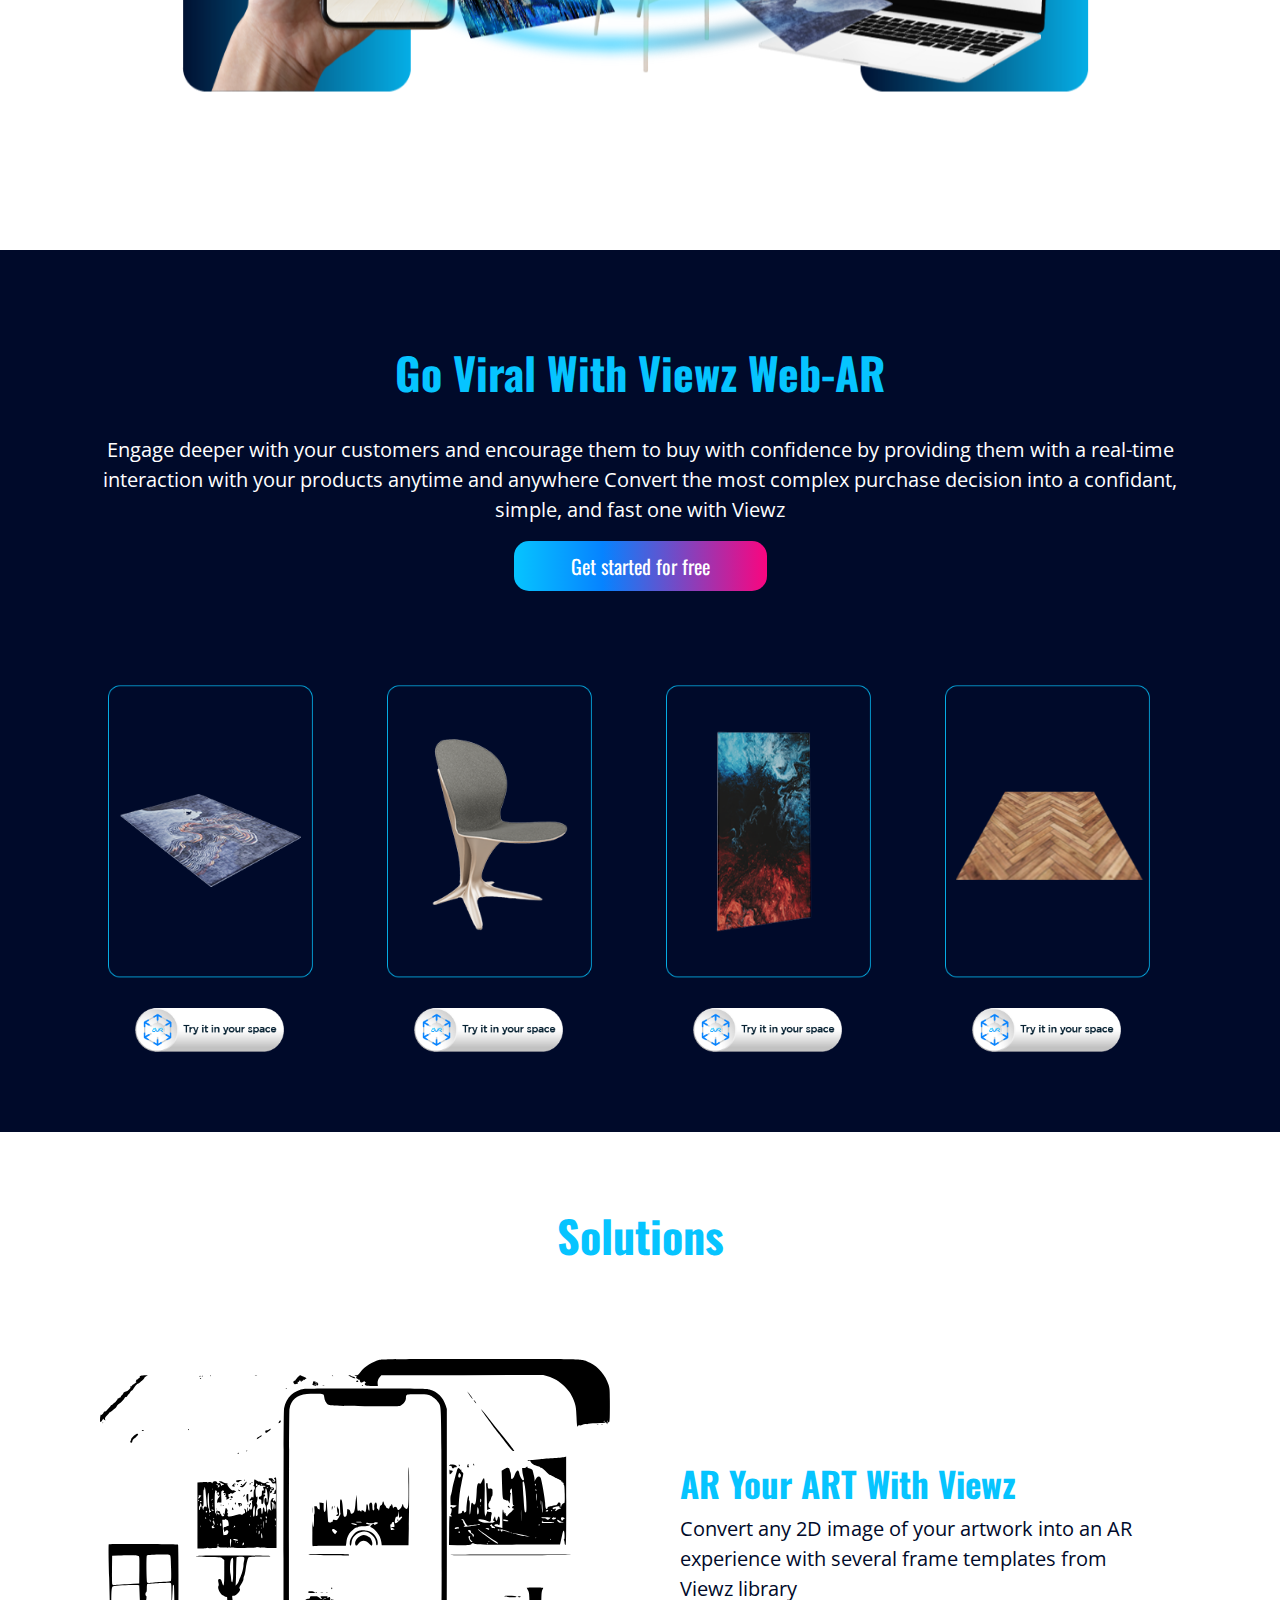
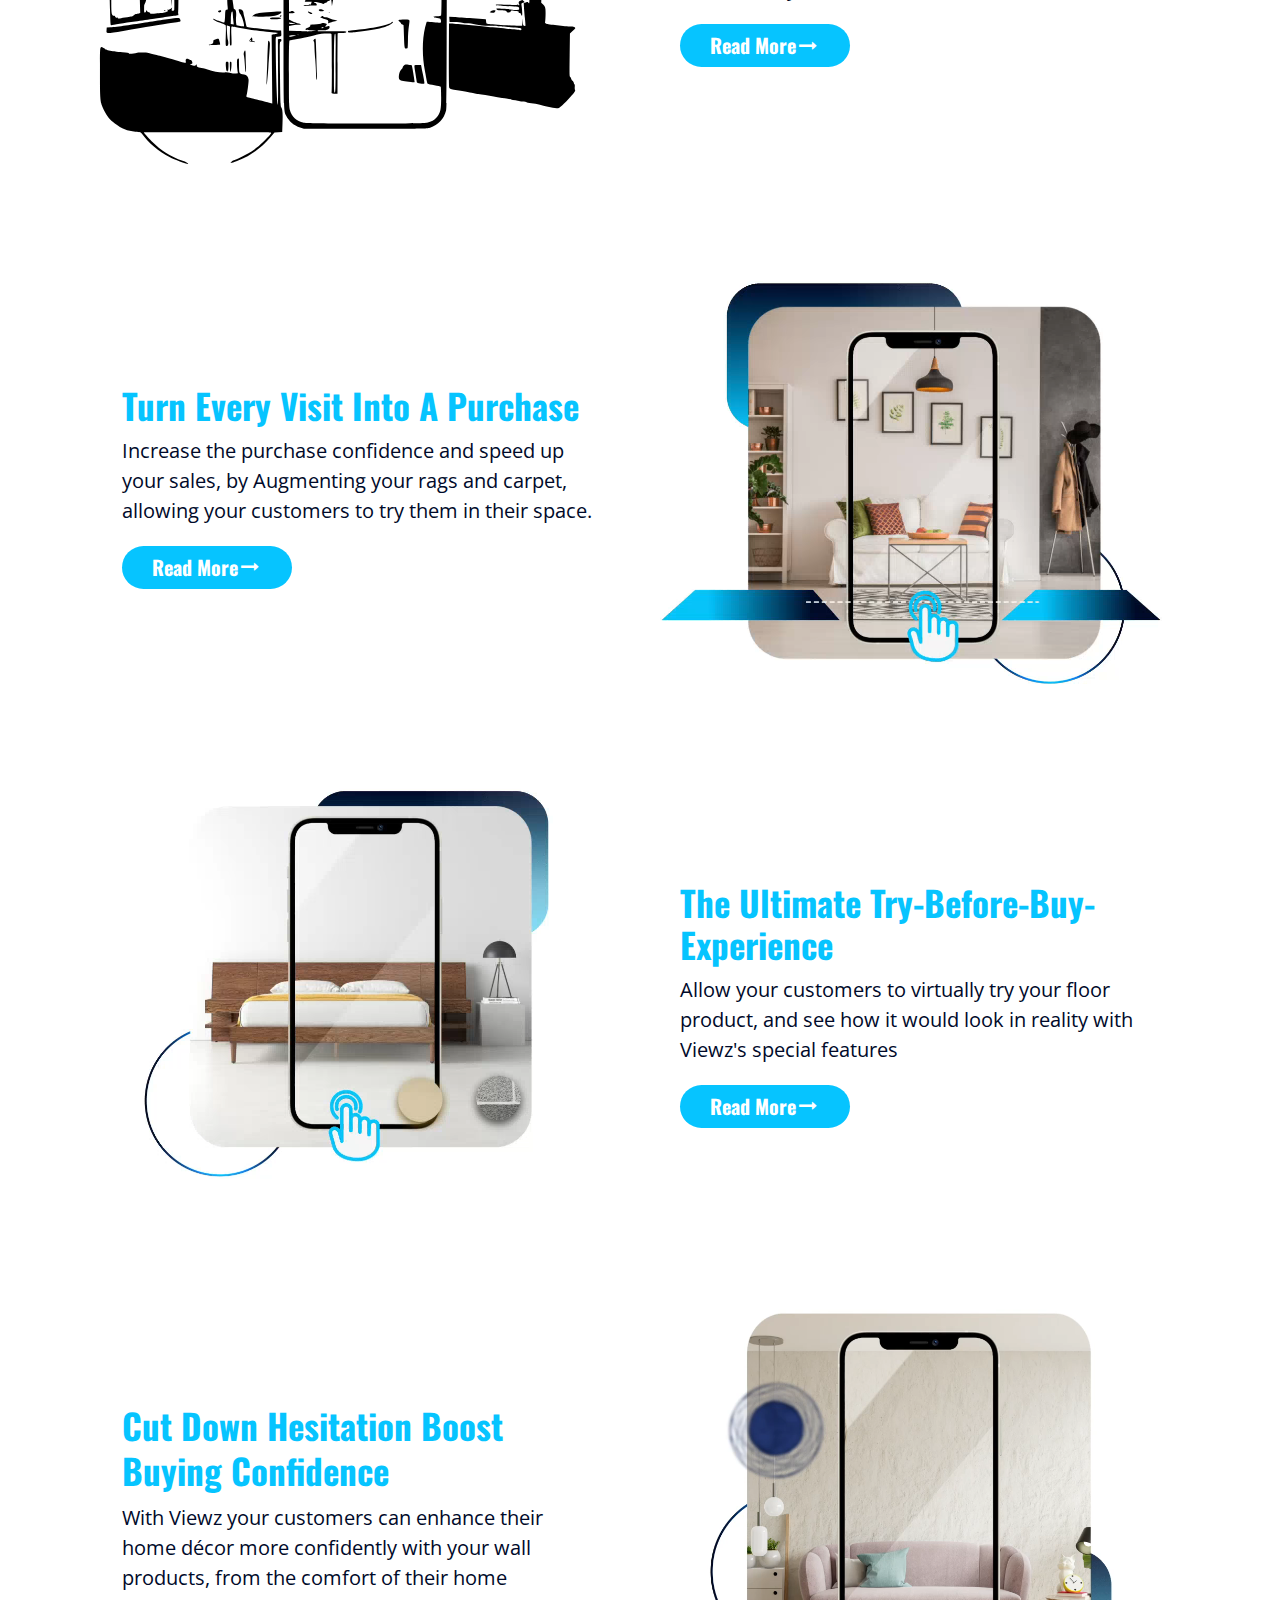
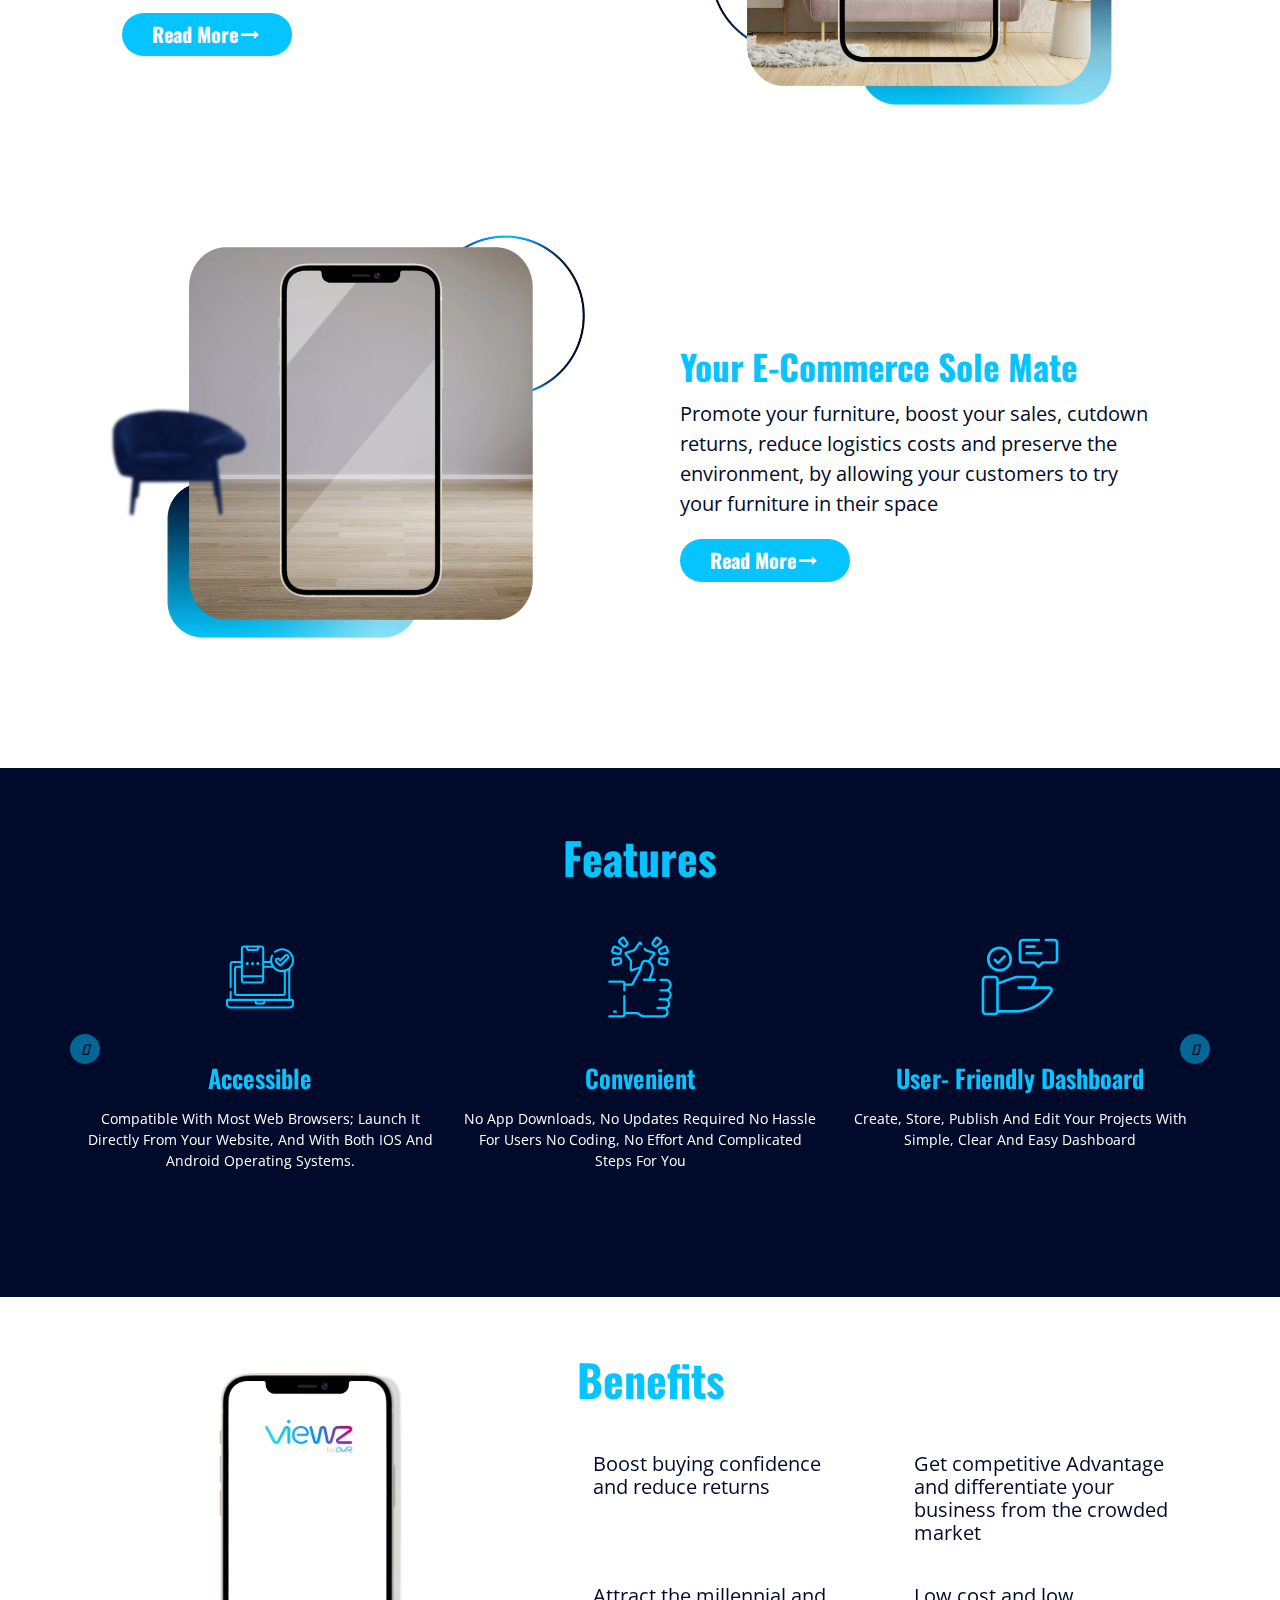
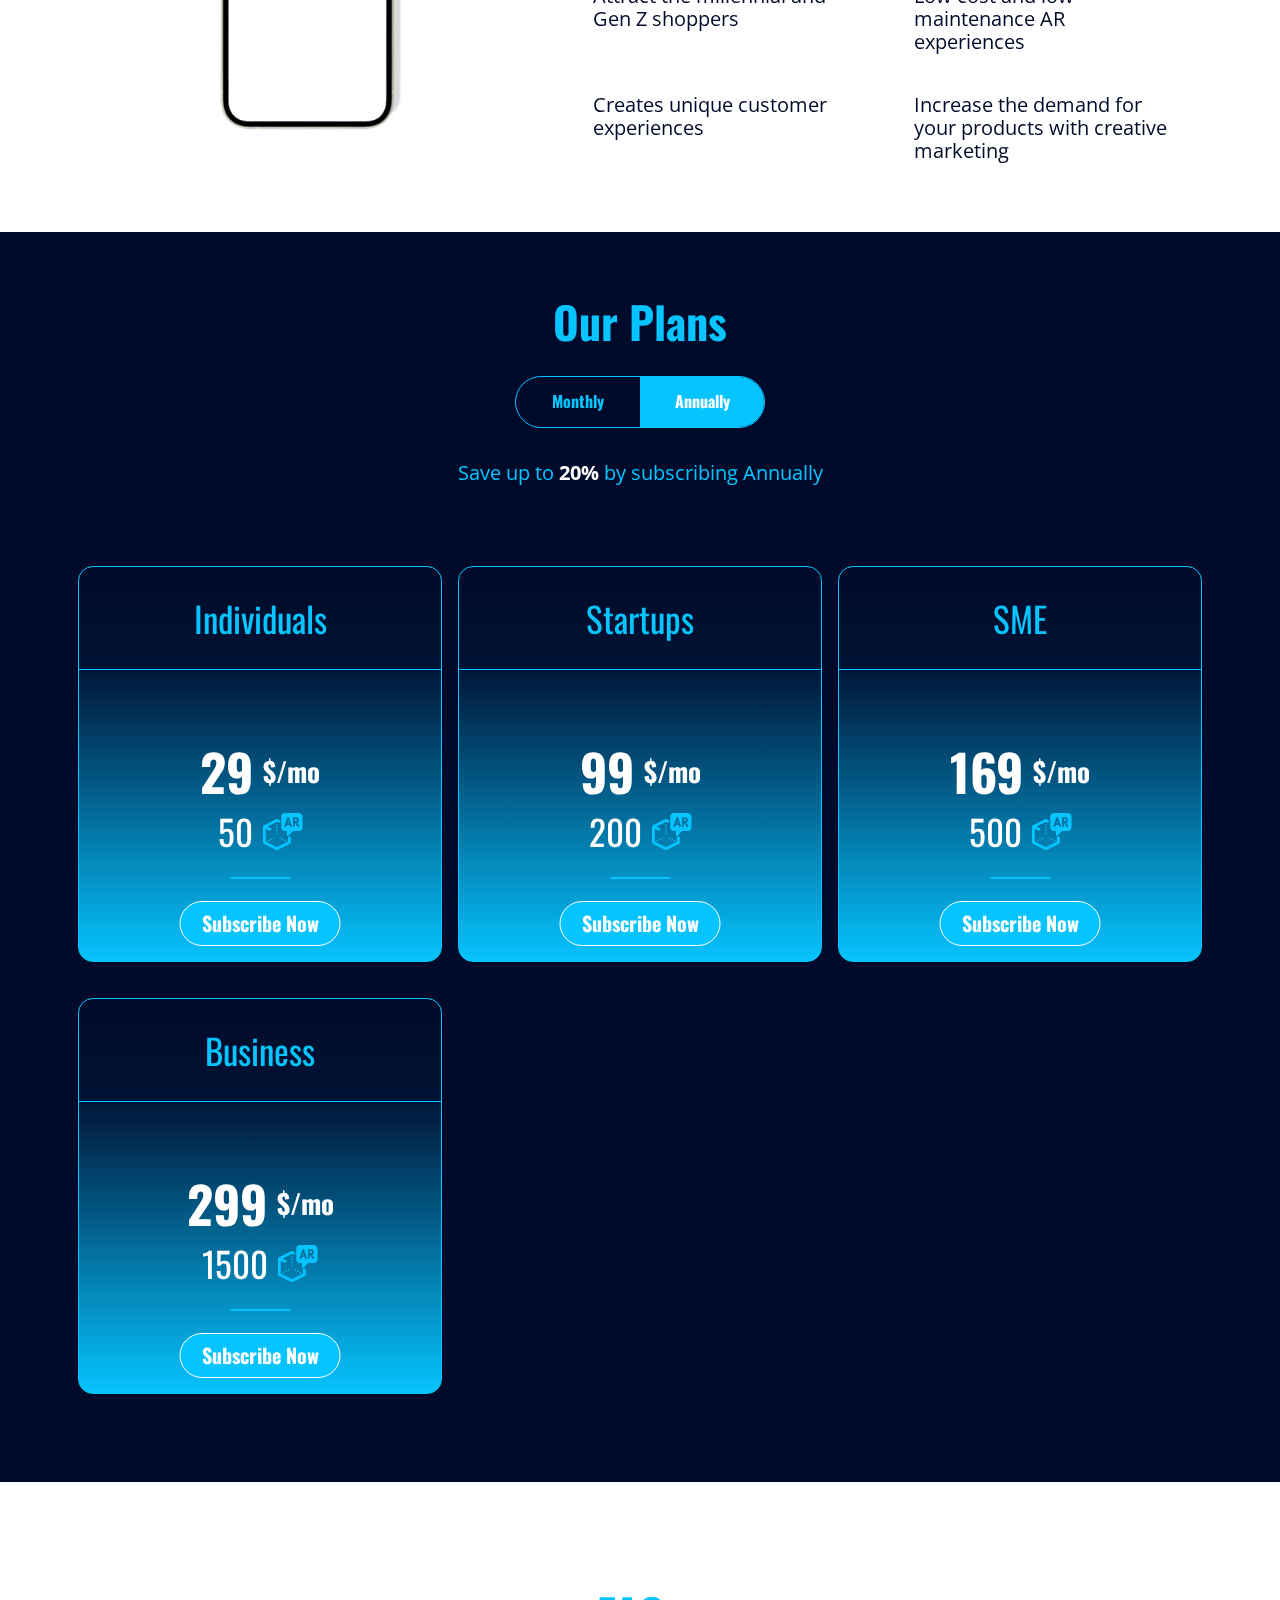
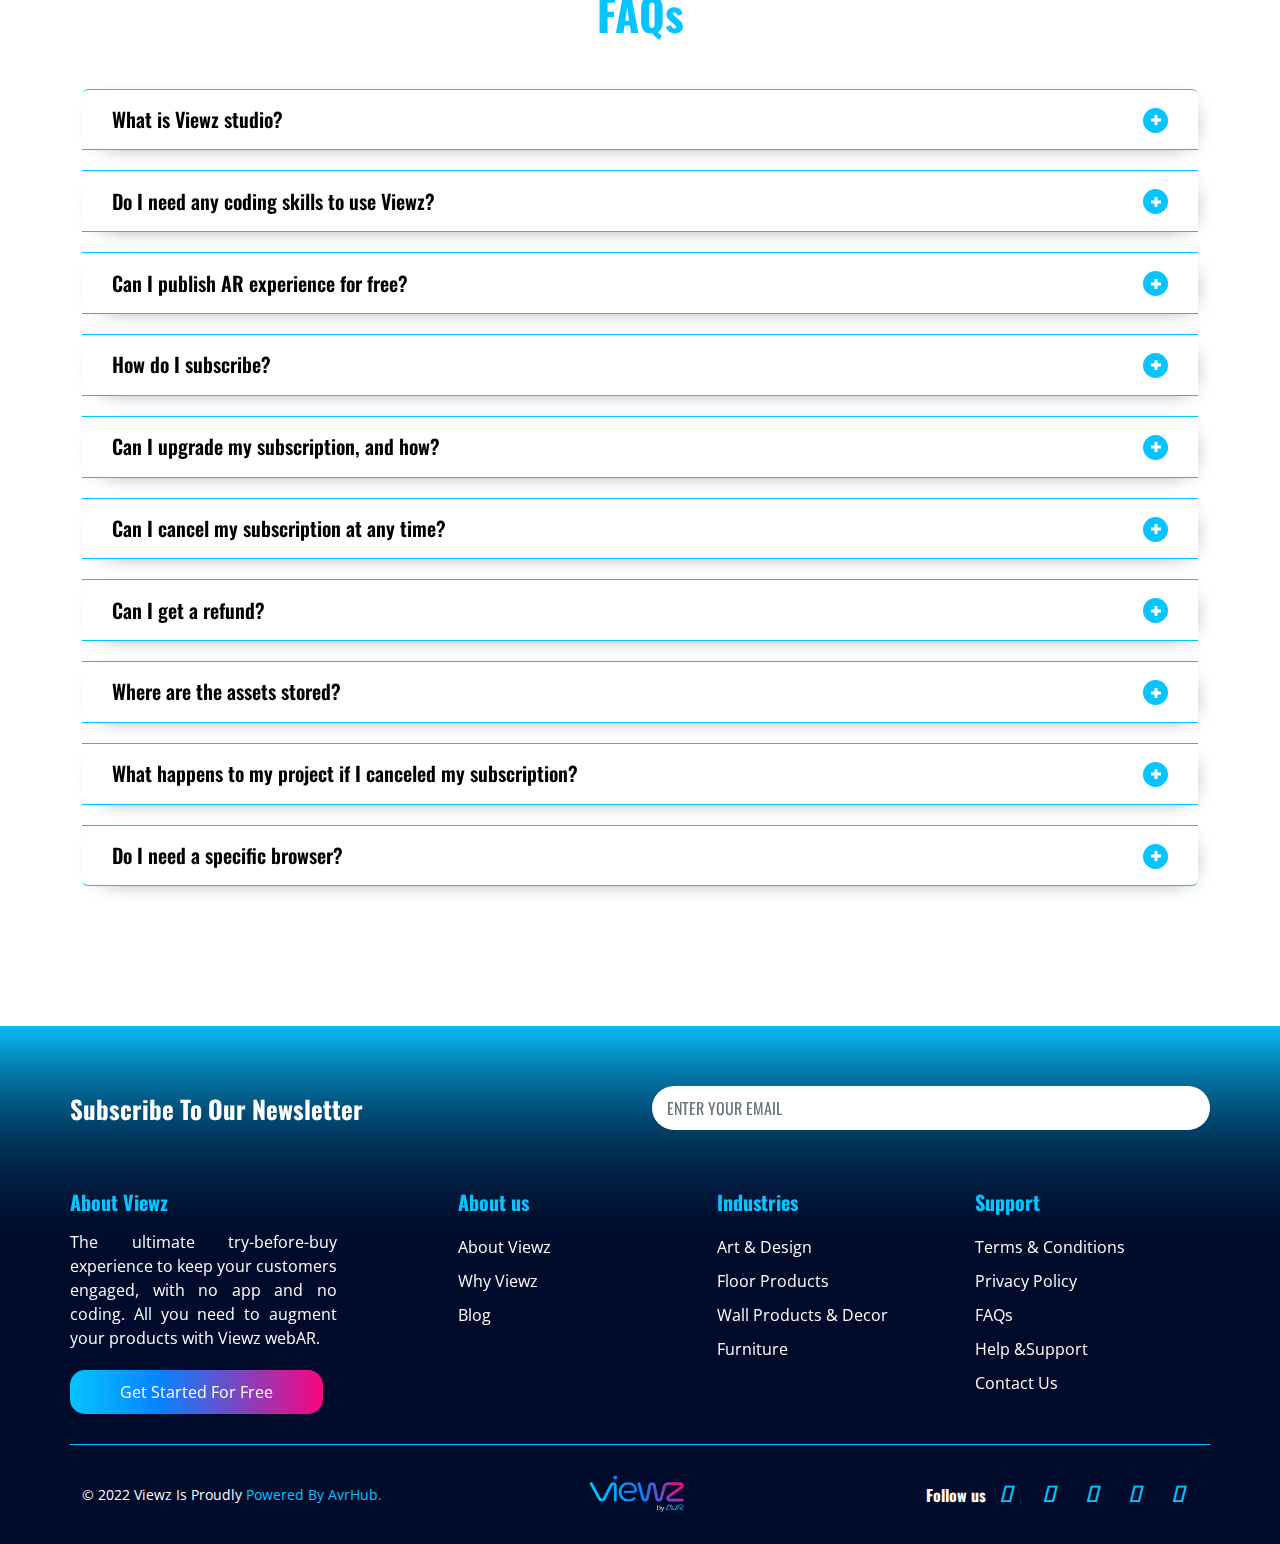
==== commit 55a9f93c: "Menu bar" ====
--- a/index.html
+++ b/index.html
@@ -121,7 +121,8 @@
                 <h2 class="block_2_title">Simple inclusive and powerful Web-AR <br>
                     Augmented reality never been so easy!
                 </h2>
-                <p class="block_2_text">Transform your 2D images into augmented reality in a snap <br>
+                <p class="block_2_text">Transform your flat 2D images or 3D images of your products into augmented
+                    reality in a snap<br>
                     just drag, and drop, examine, and publish your augmented products on your website. <br>
                     Branded QR code, Shareable dedicated link, Data & Analytics
                 <p>
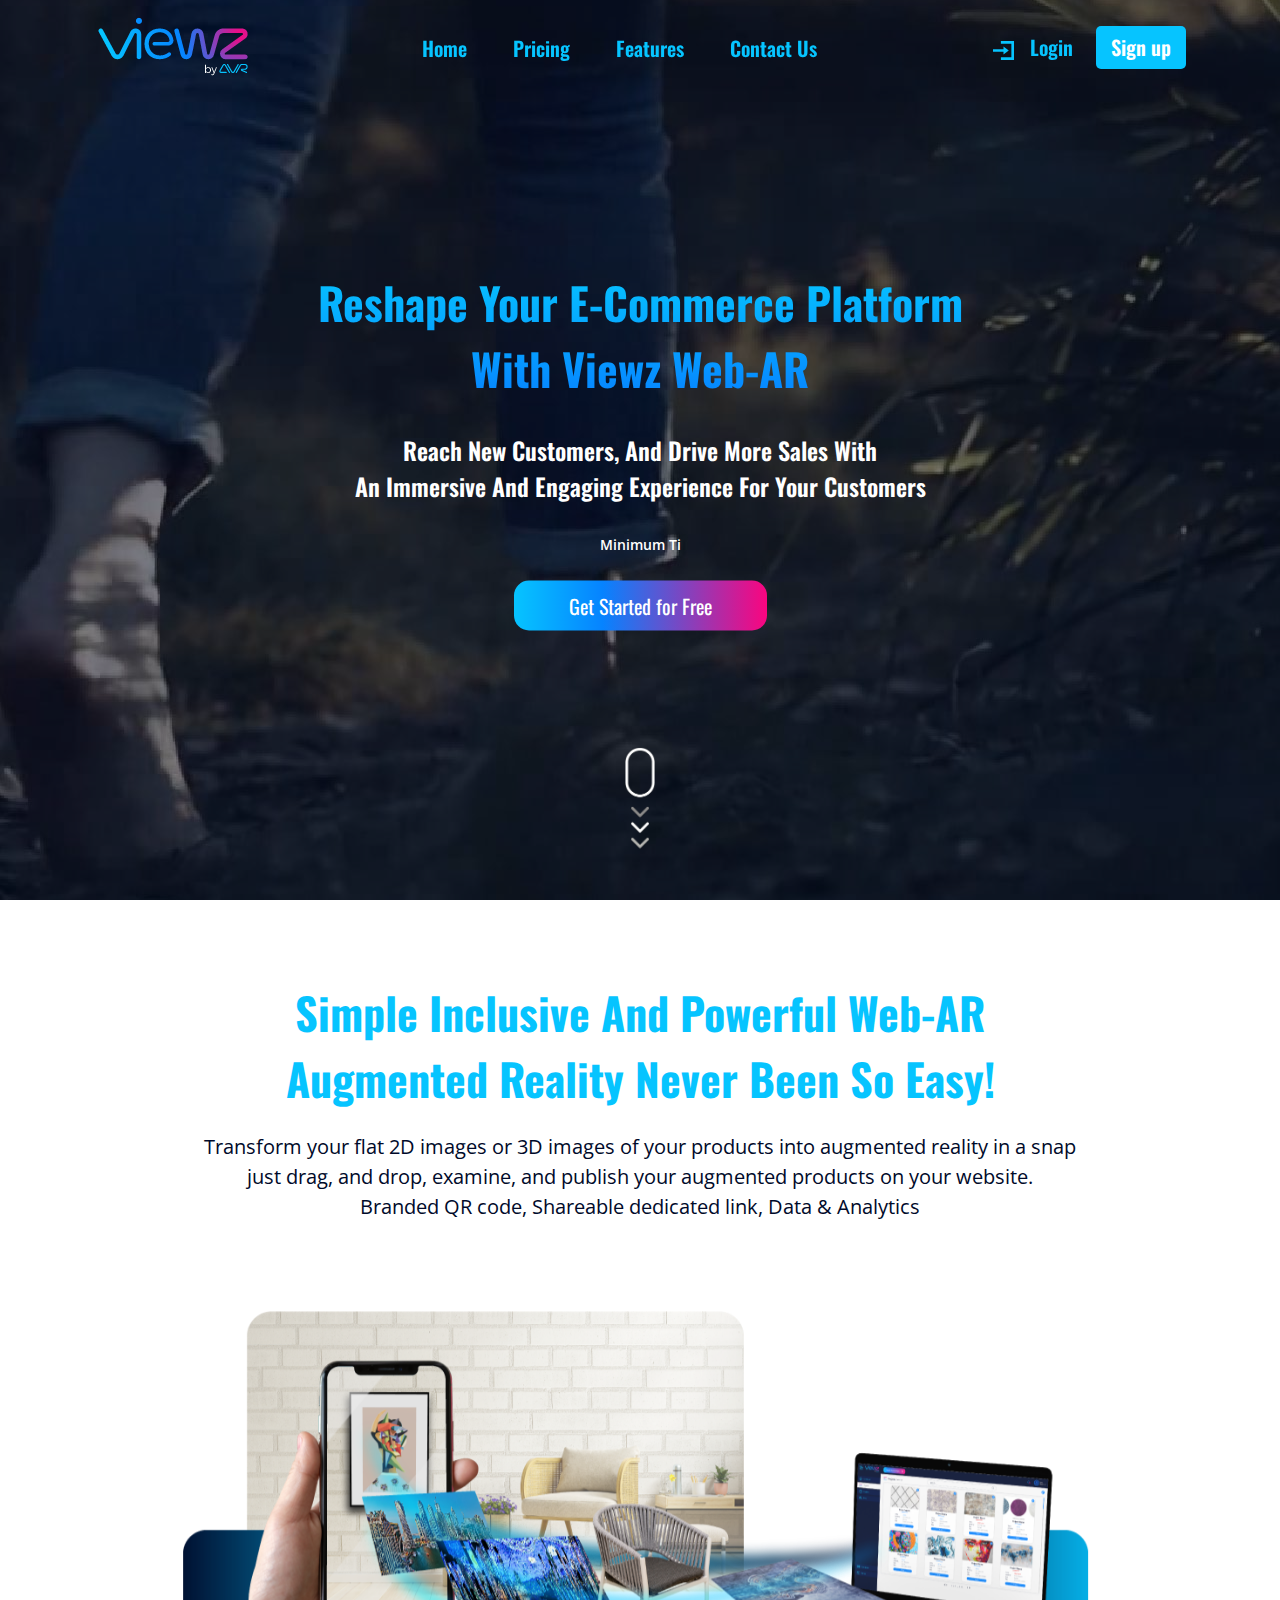
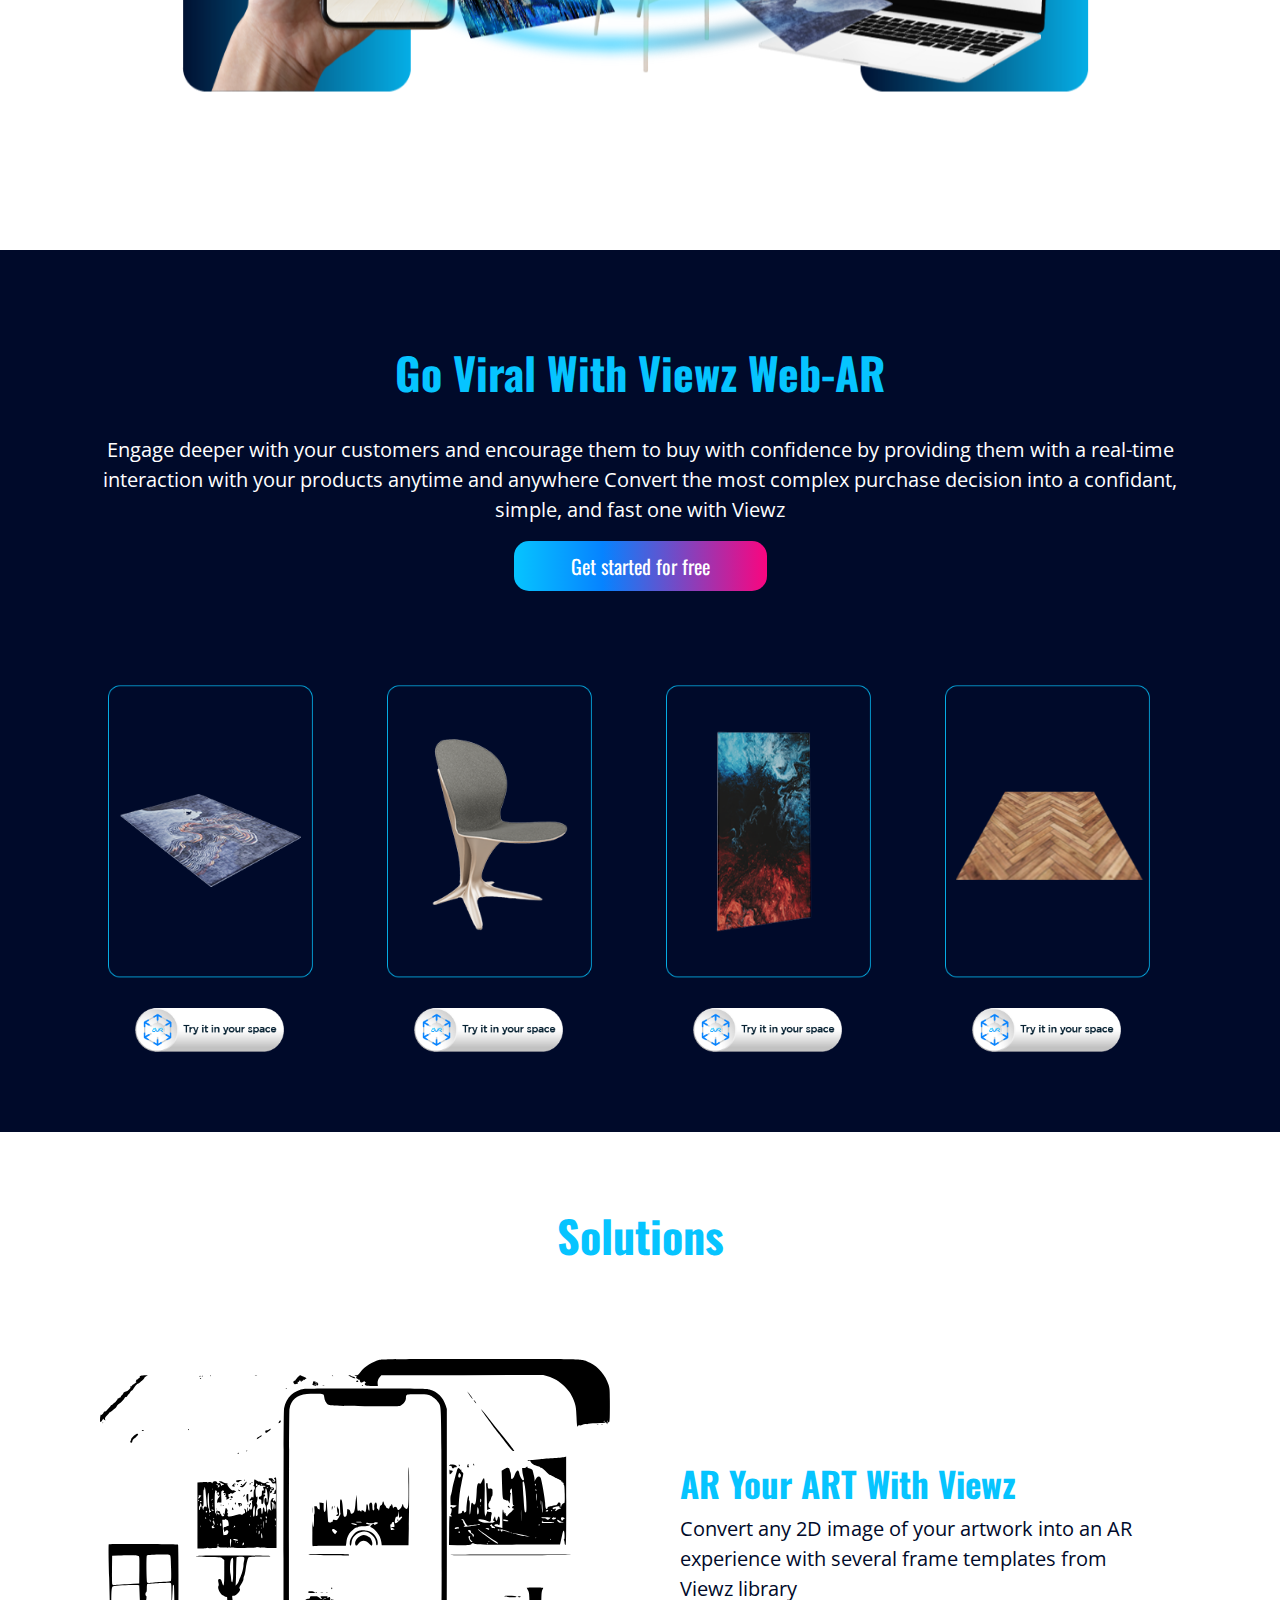
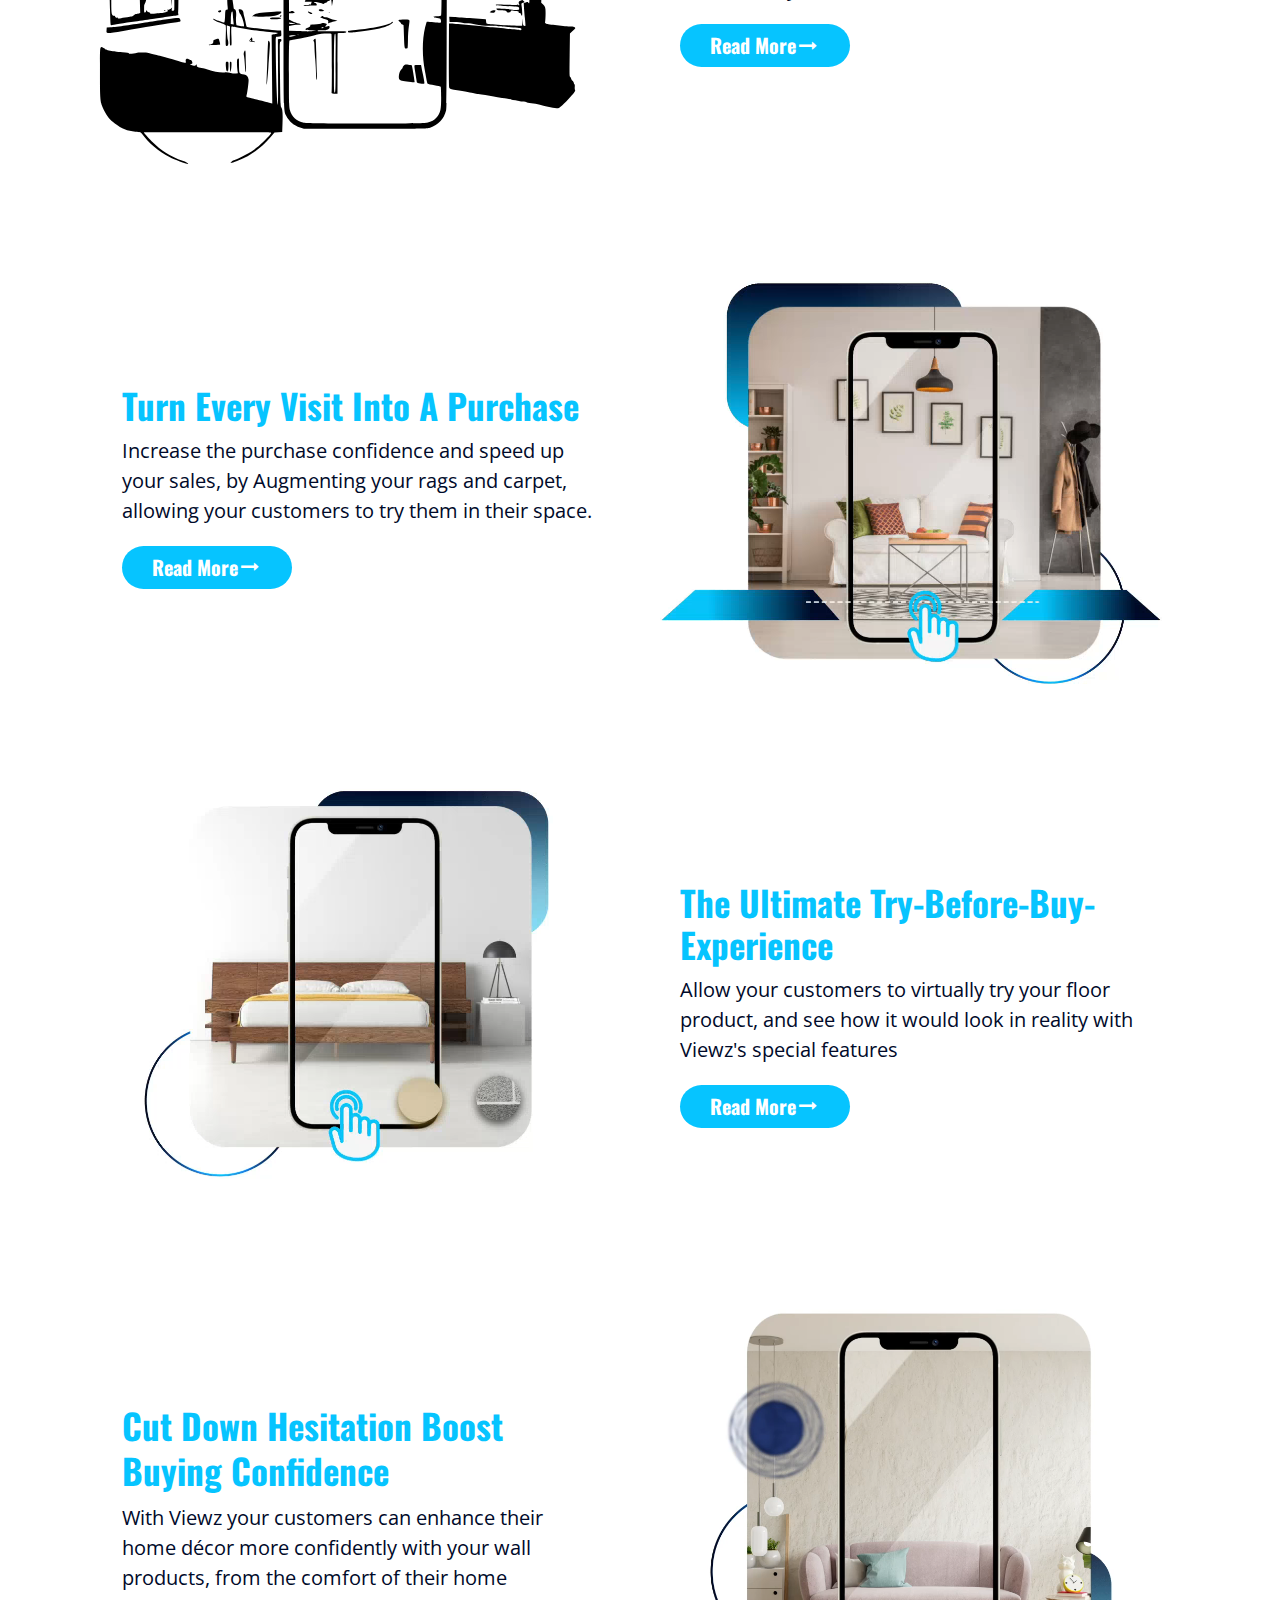
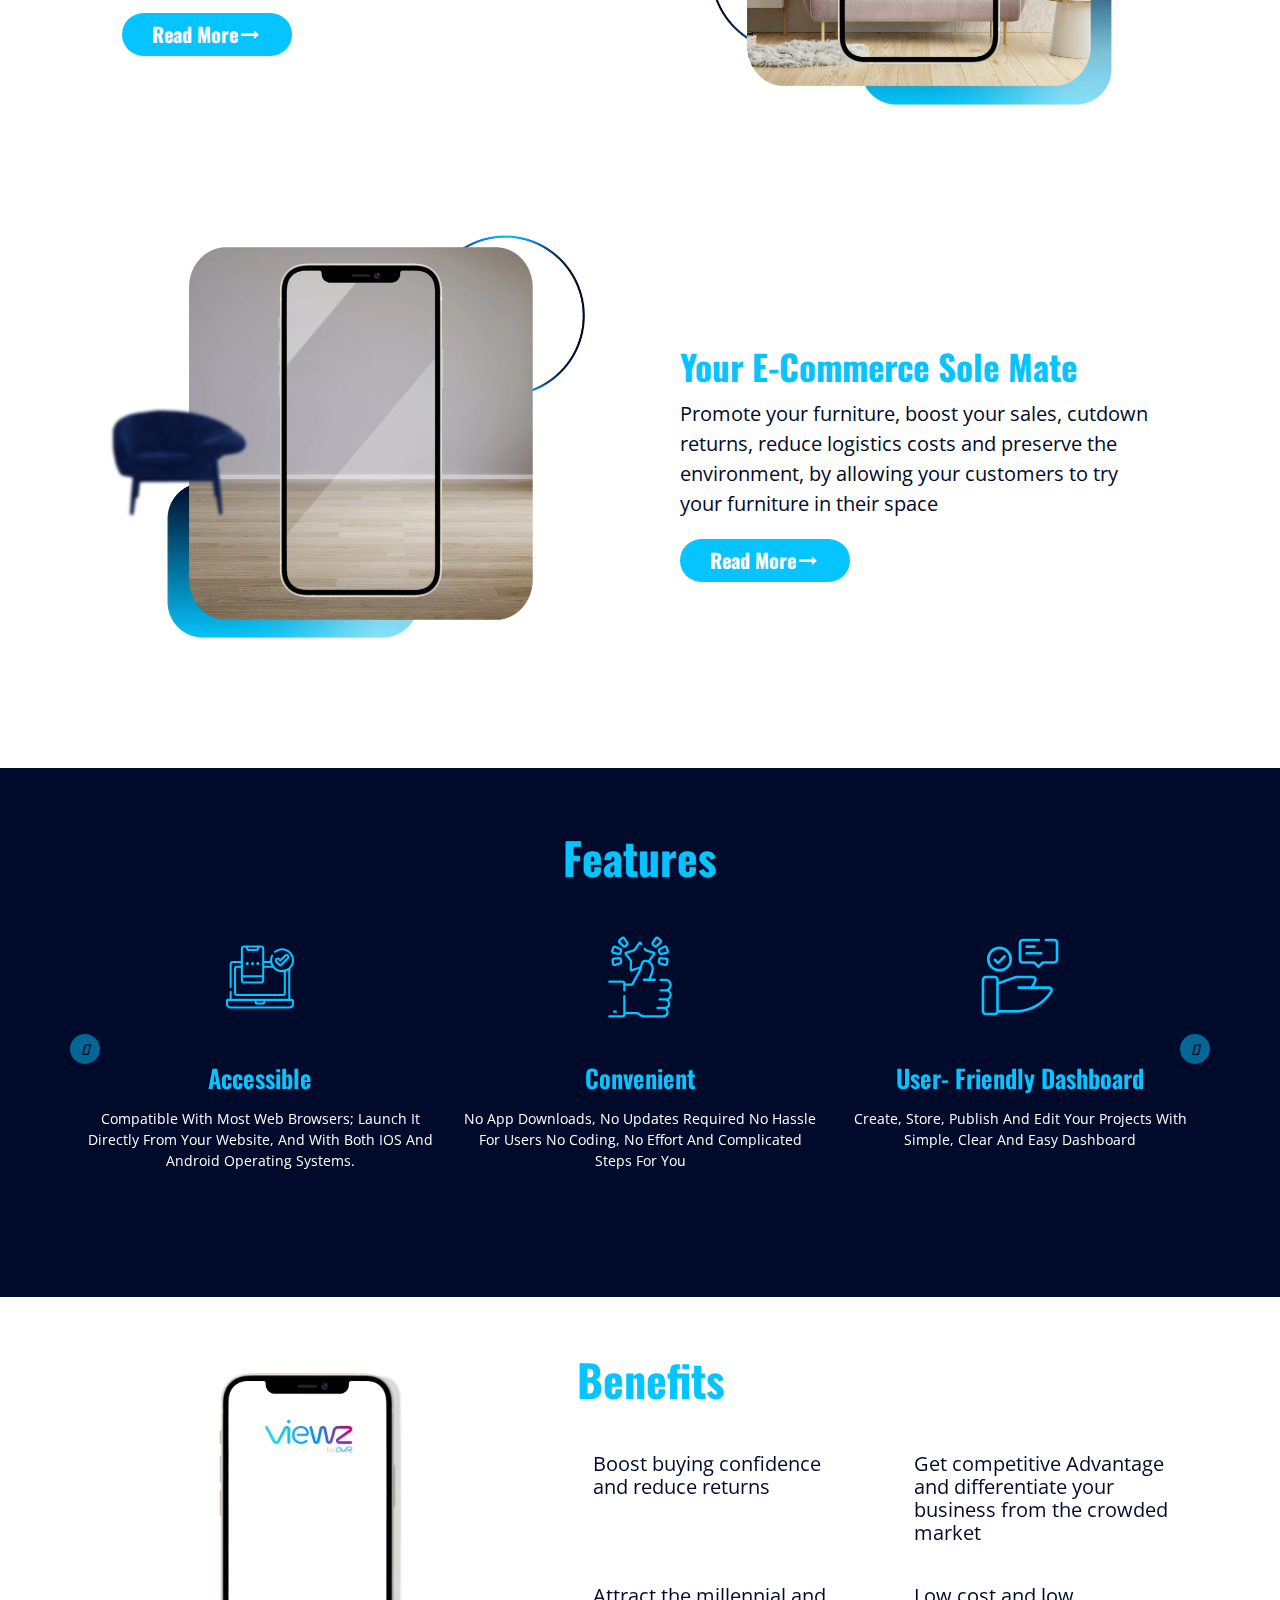
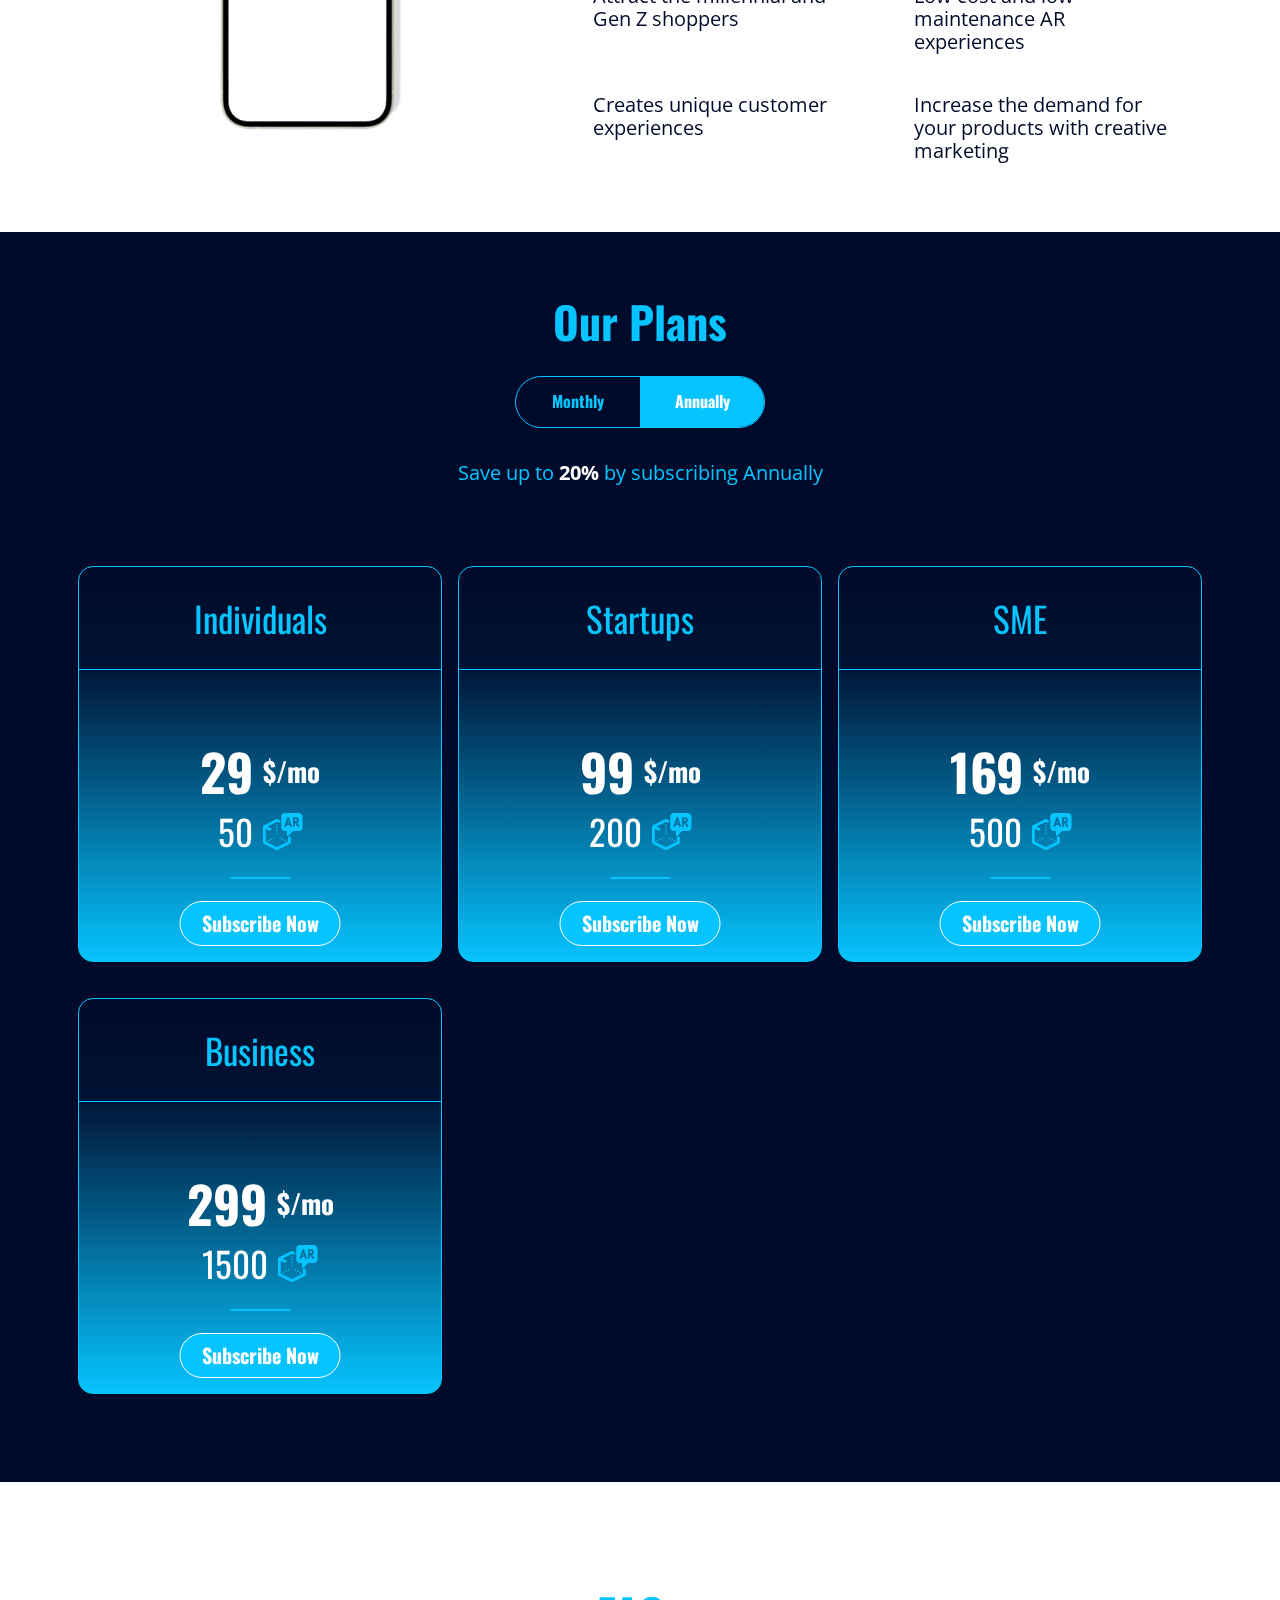
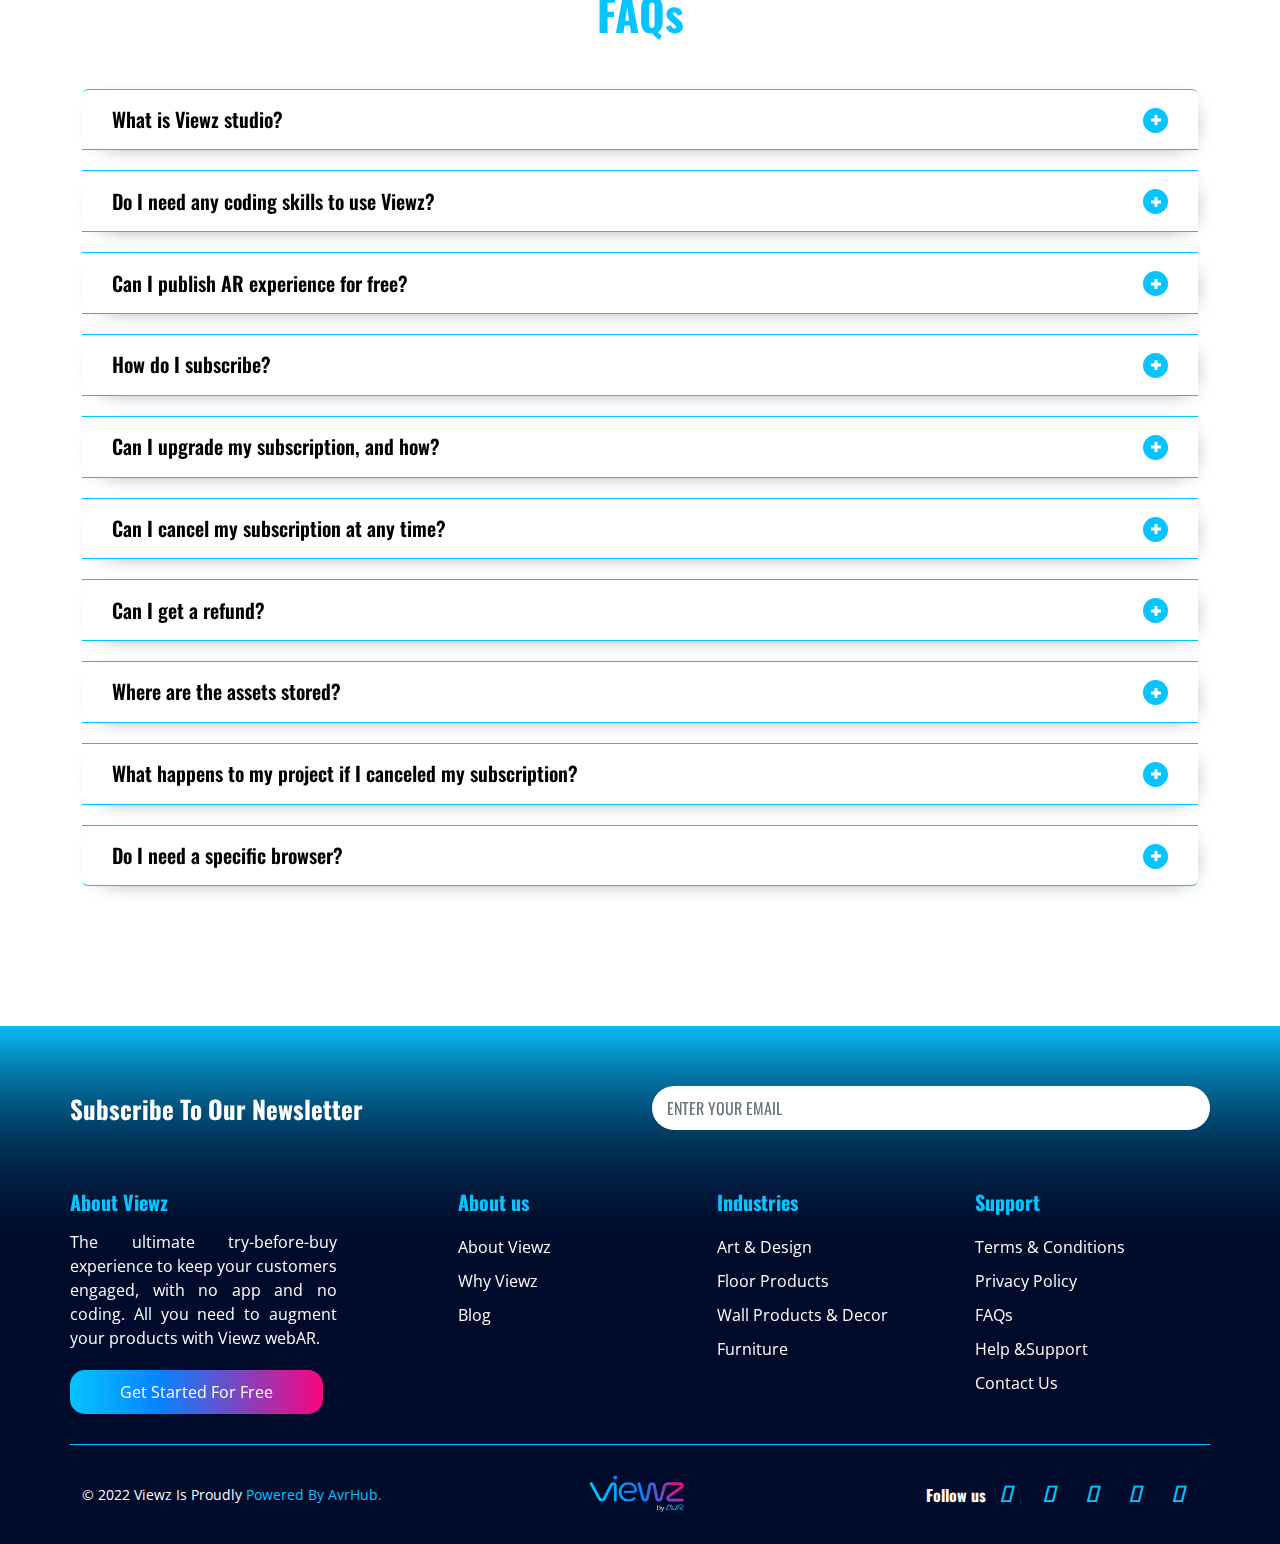
==== commit 85522ebd: "Menu bar" ====
--- a/index.html
+++ b/index.html
@@ -57,7 +57,7 @@
         </button>
 
         <div class="collapse navbar-collapse" id="navbarSupportedContent">
-            <ul class="navbar-nav nav_item_custom ">
+            <ul class="navbar-nav nav_item_custom ms-auto ">
                 <li class="nav-item ">
                     <a class="nav-link" href="index.html">Home</a>
                 </li>
@@ -76,7 +76,7 @@
                     <a class="nav-link" href="#"><img alt="" class="me-3" src="img/SVG/login.svg">Login</a>
                 </li>
                 <li class="nav-item">
-                    <a class="nav-link" href="#">Sign up</a>
+                    <a class="nav-link " href="#">Sign up</a>
                 </li>
             </ul>
 
--- a/css/custom.css
+++ b/css/custom.css
@@ -2701,4 +2701,17 @@
 .font_27 {
     font-size: 27px;
     font-family: "Oswald", sans-serif;
-}+}
+
+
+.nav_item_custom:nth-child(2) li:nth-child(2) a {
+    display: flex;
+    justify-content: center;
+    align-items: center;
+    flex-wrap: wrap;
+    padding: 10px 15px;
+    margin: 0;
+    background: #06c4ff;
+    color: white !important;
+    border-radius: 5px;
+}
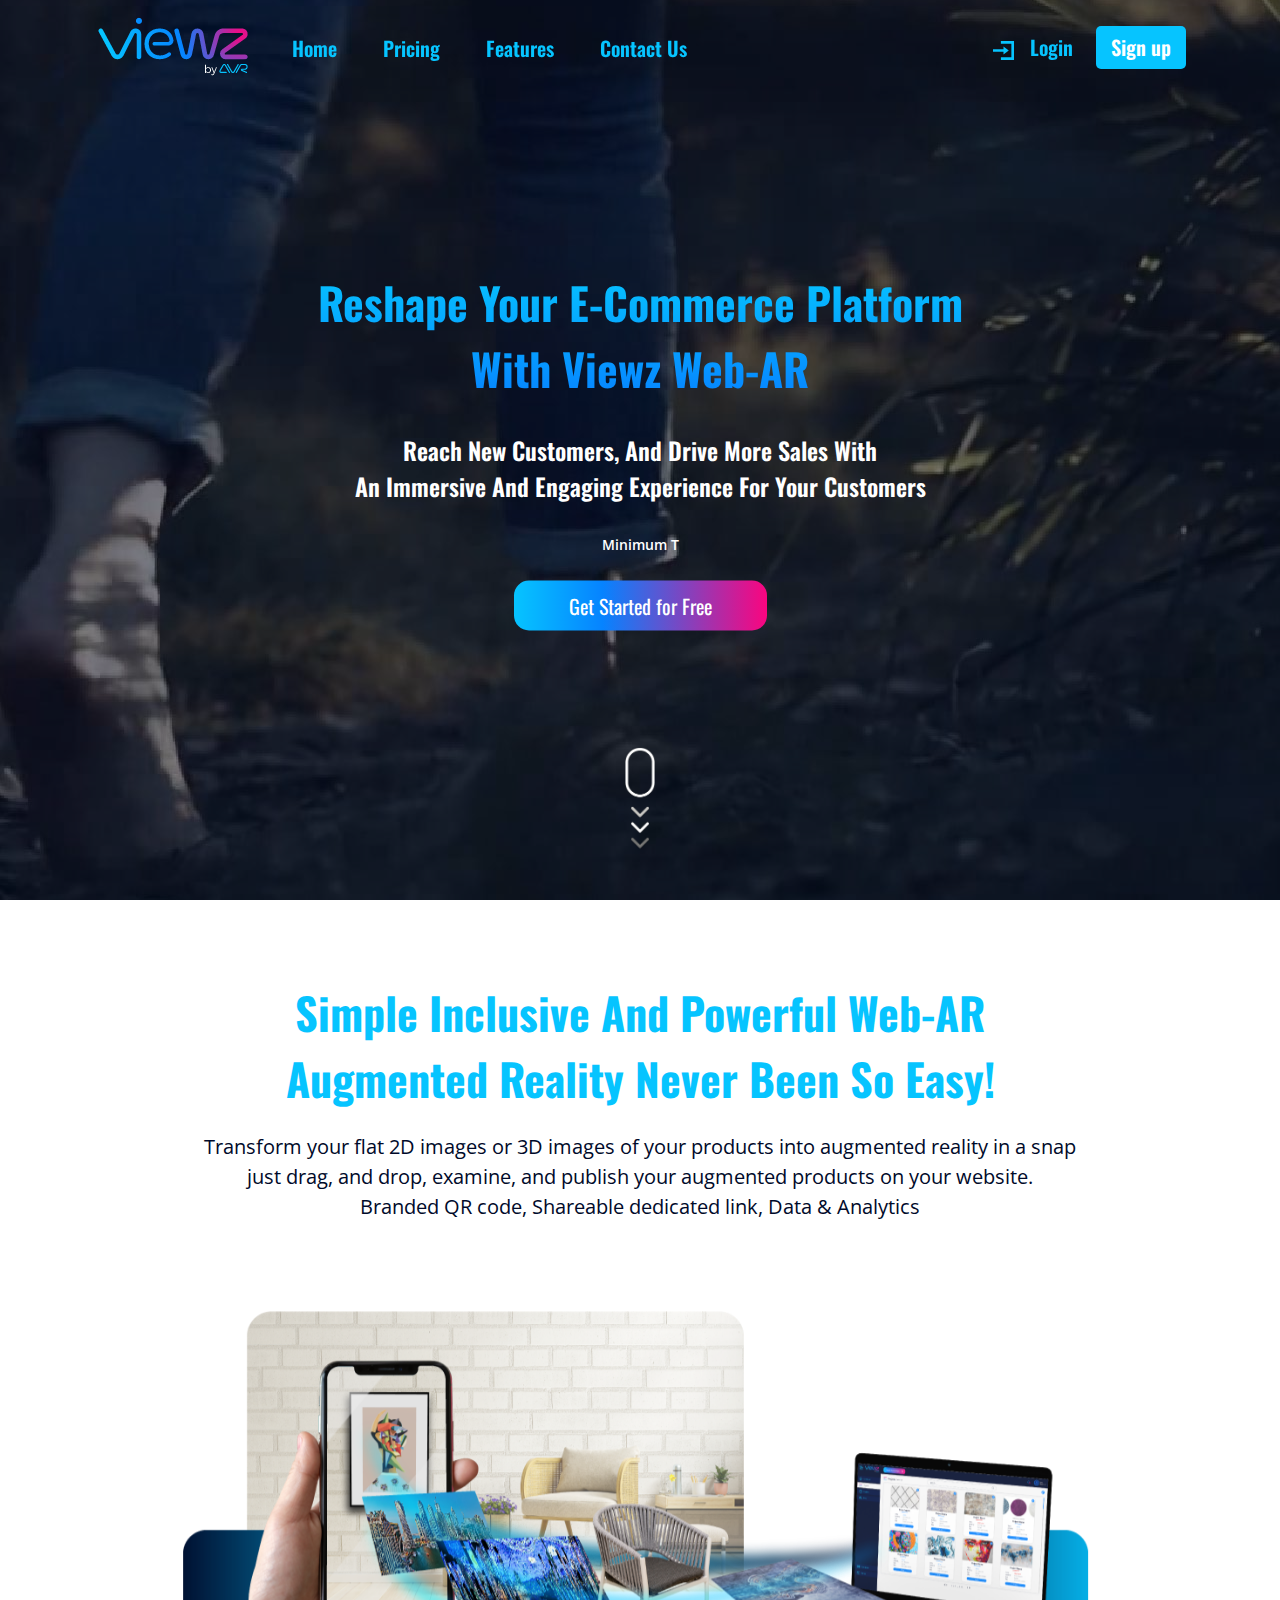
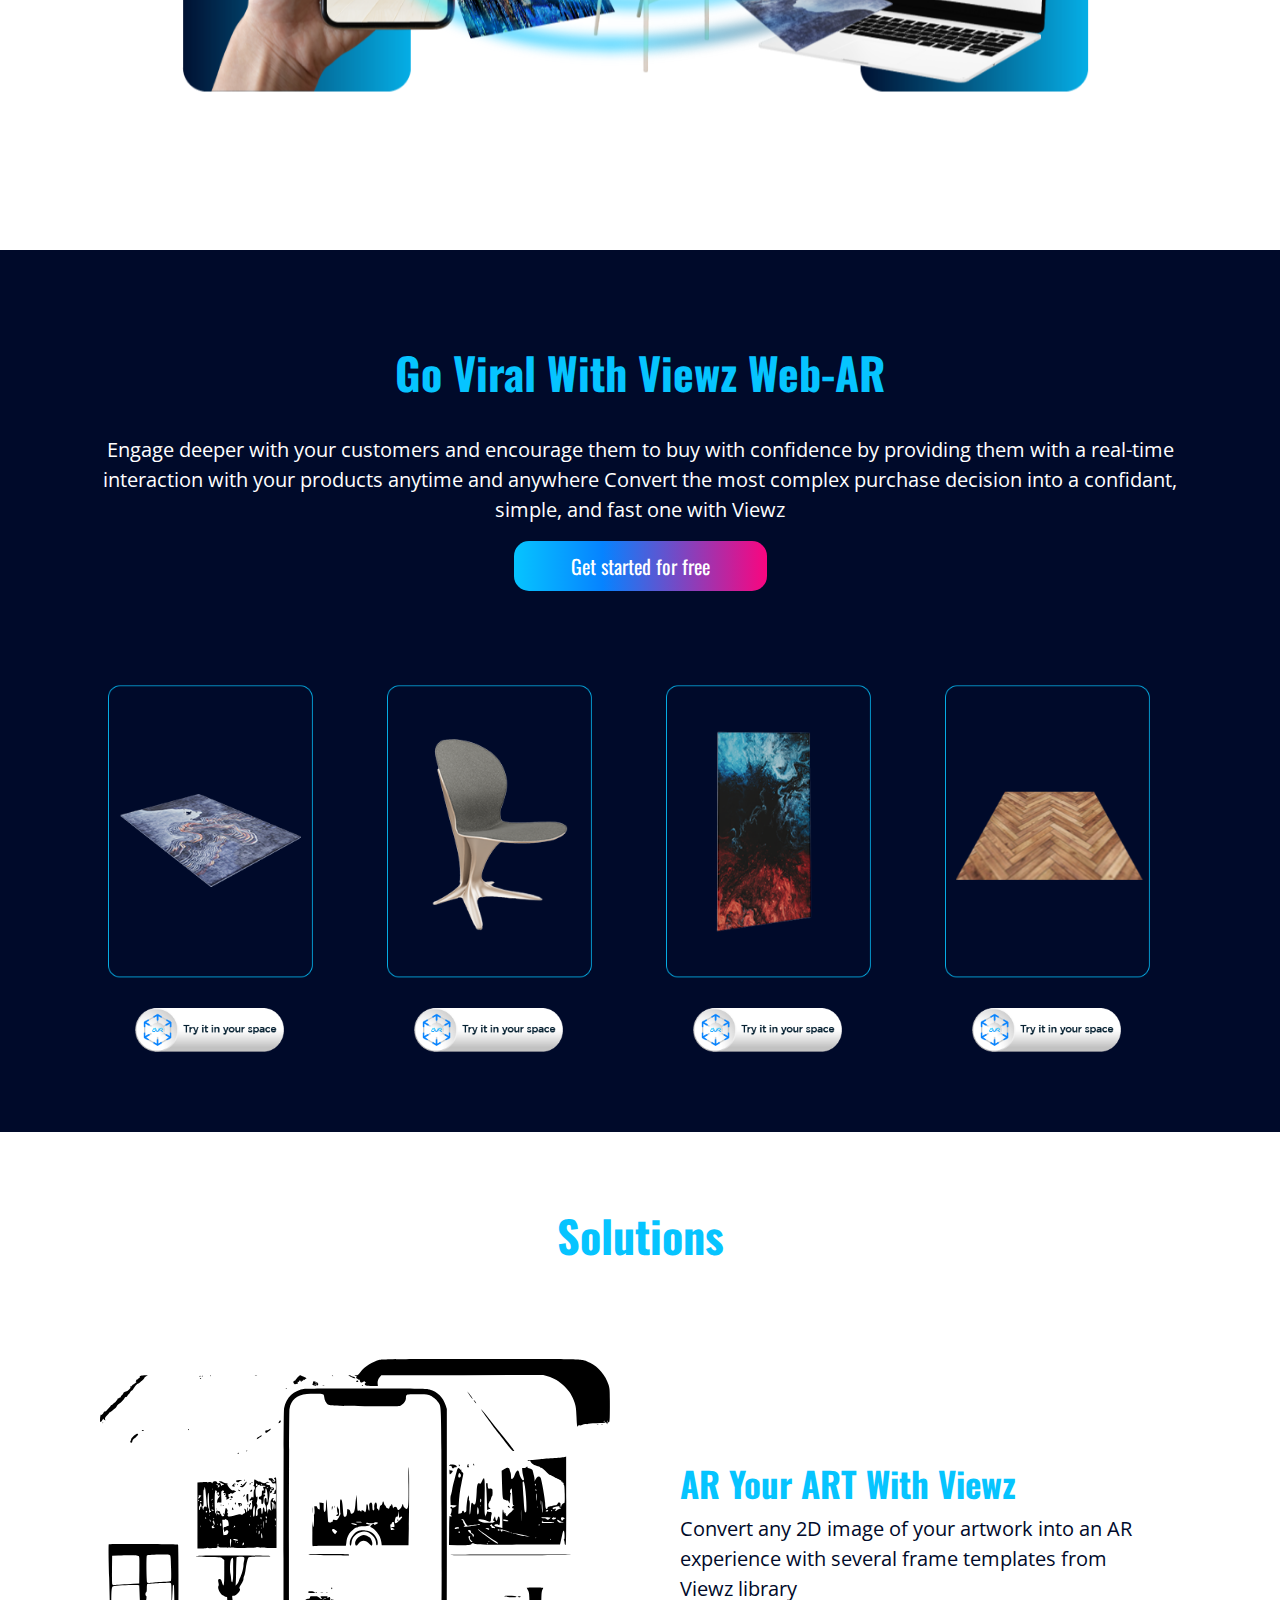
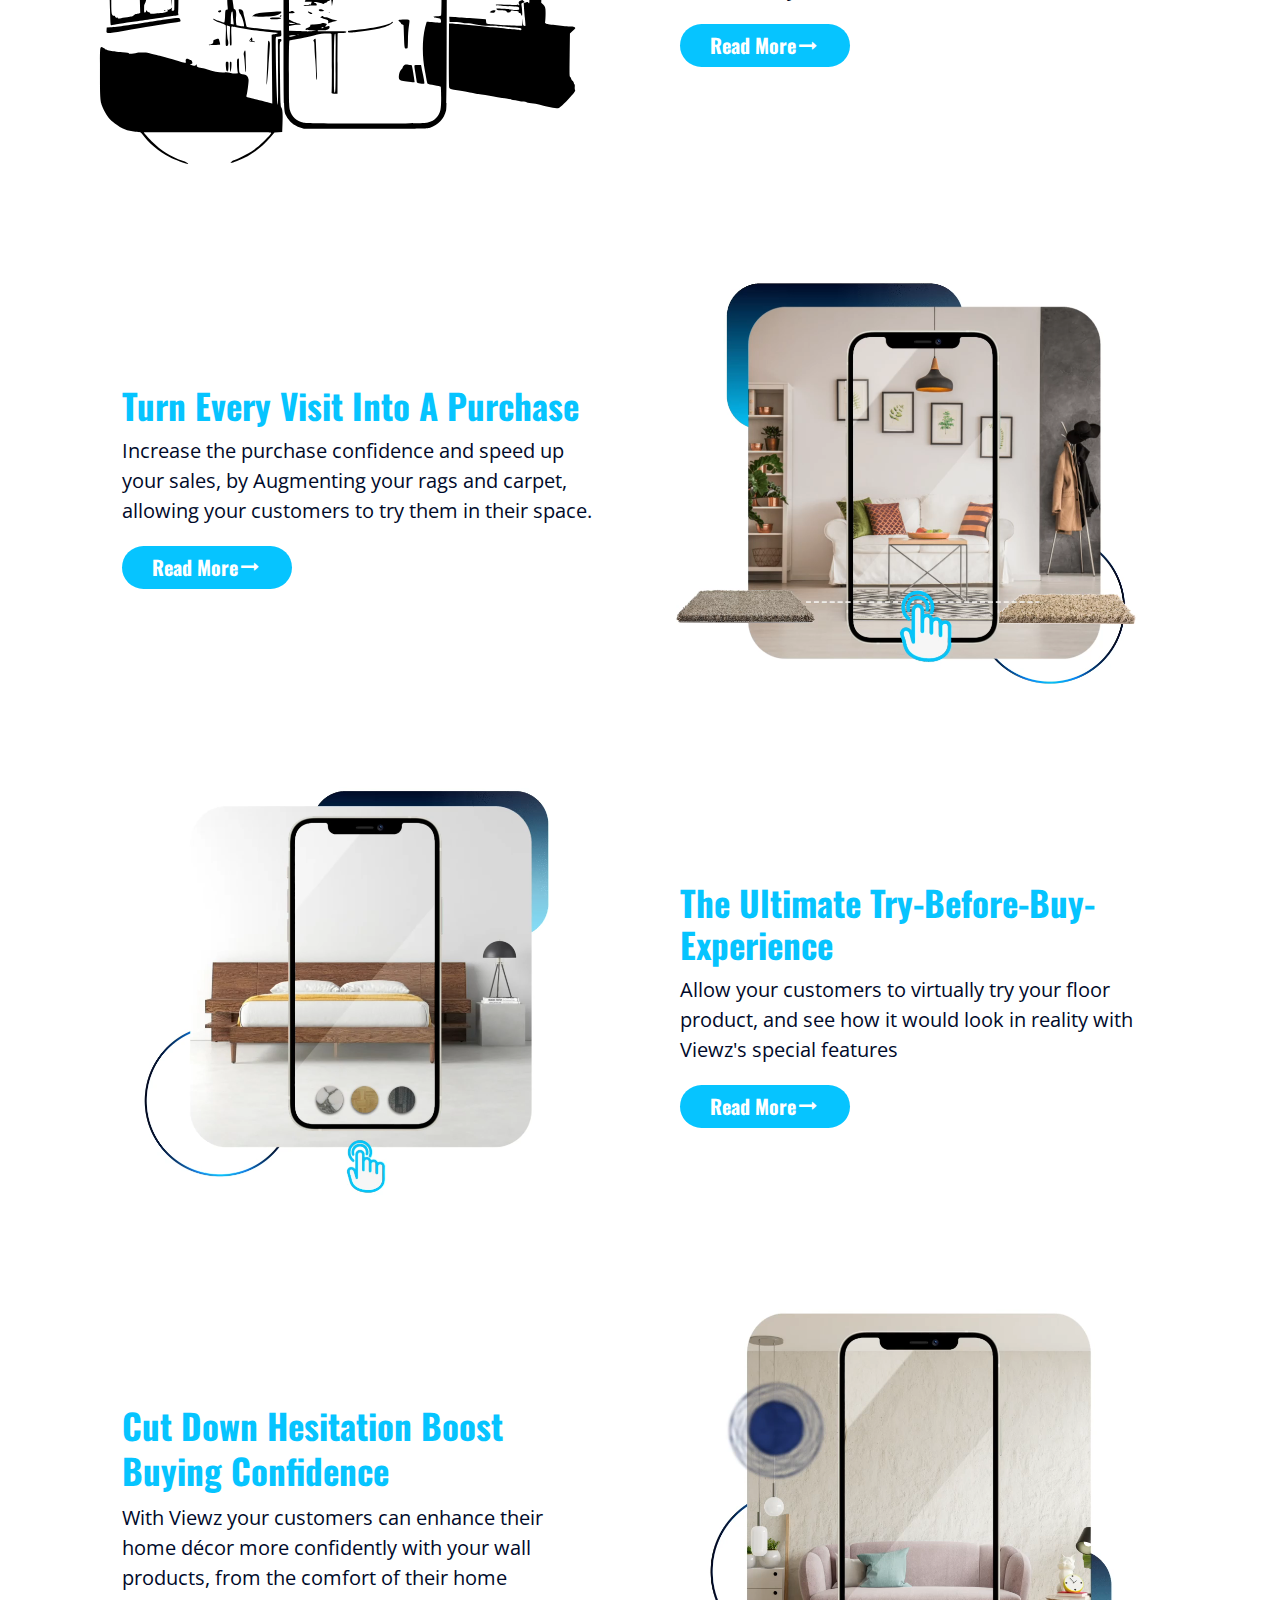
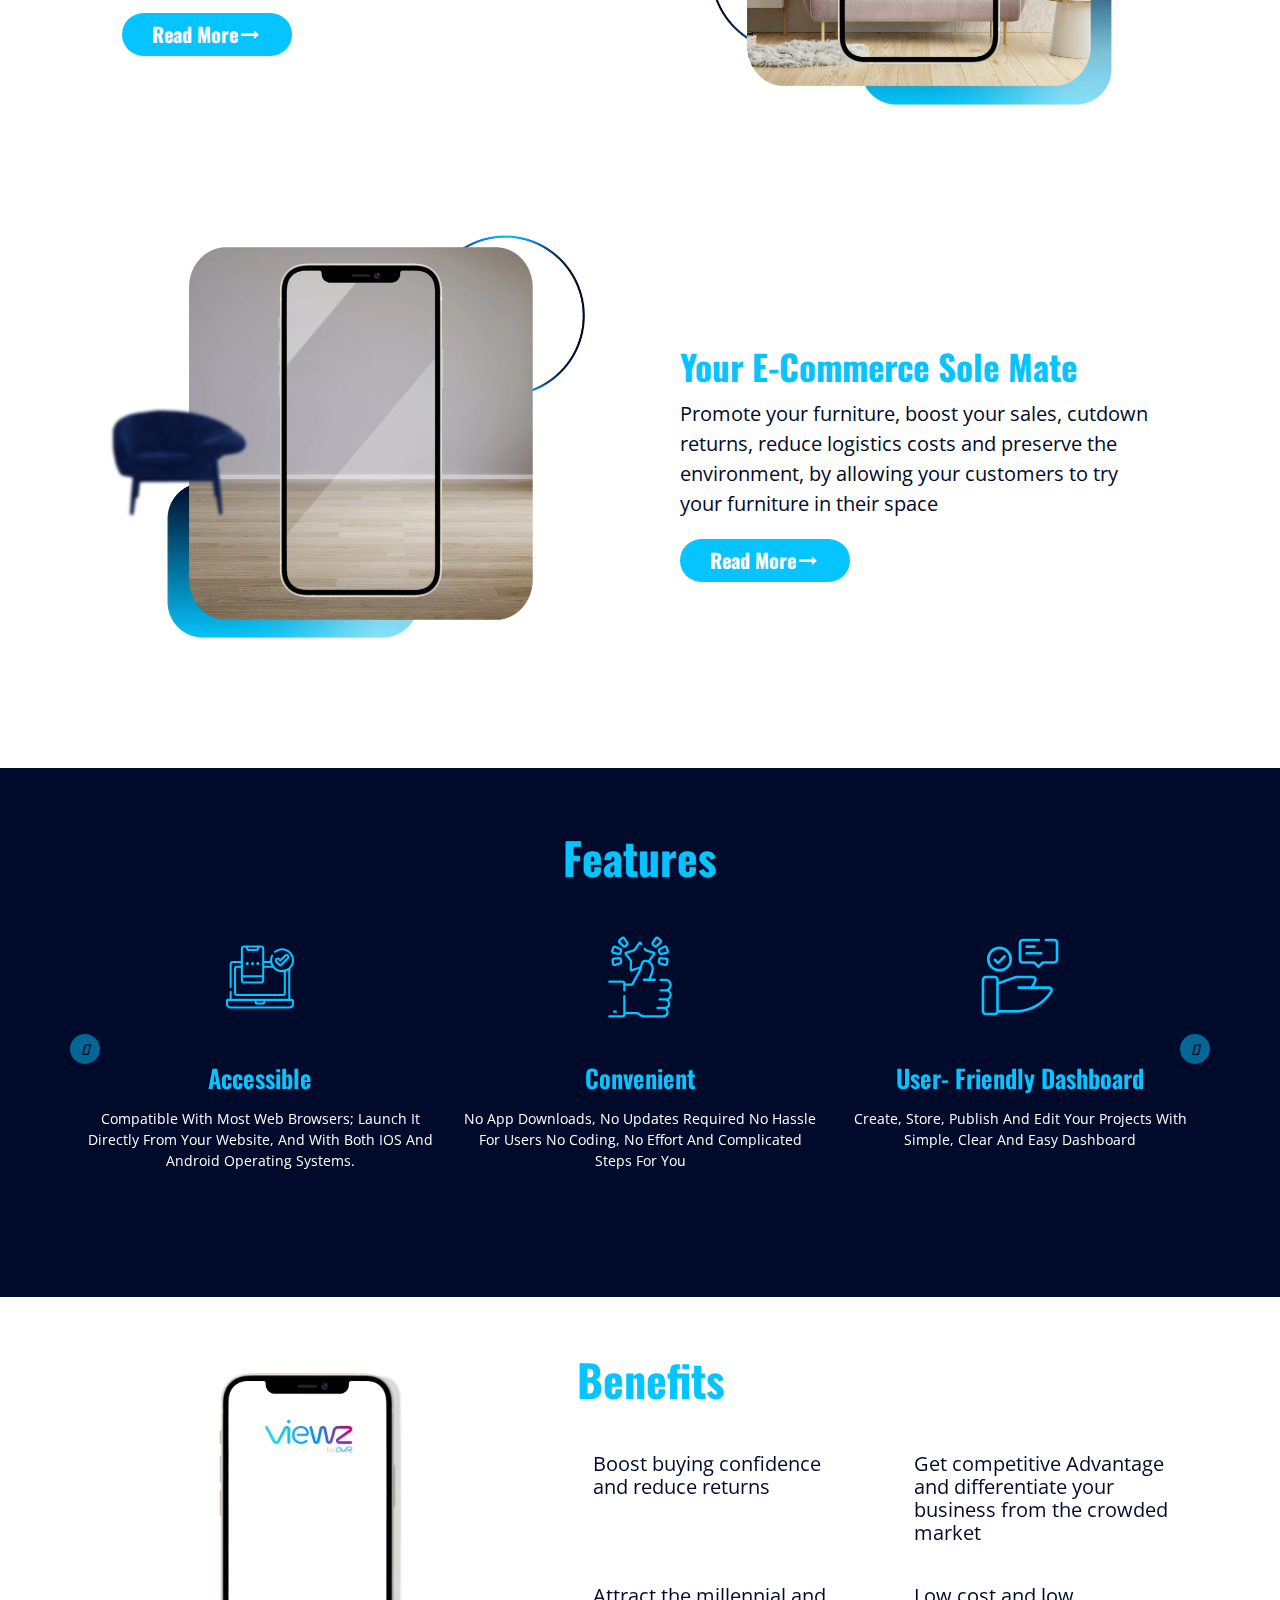
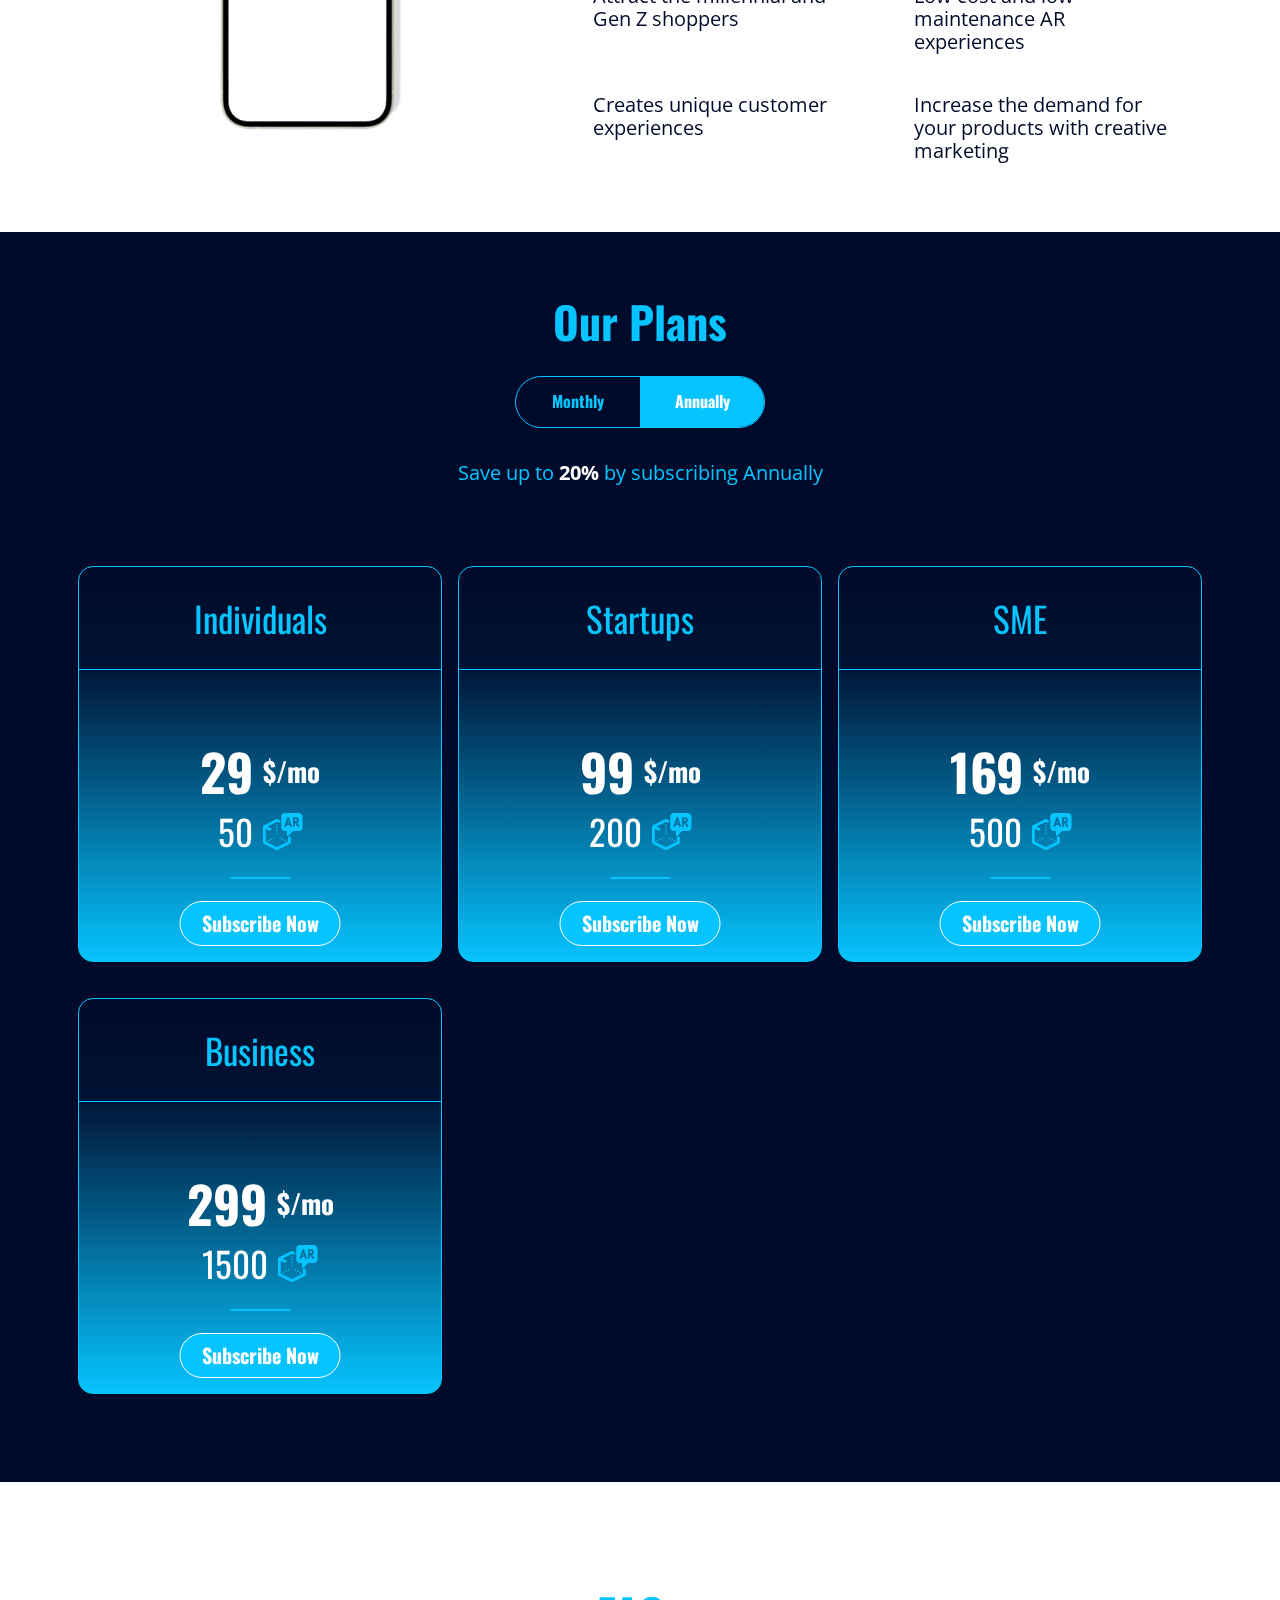
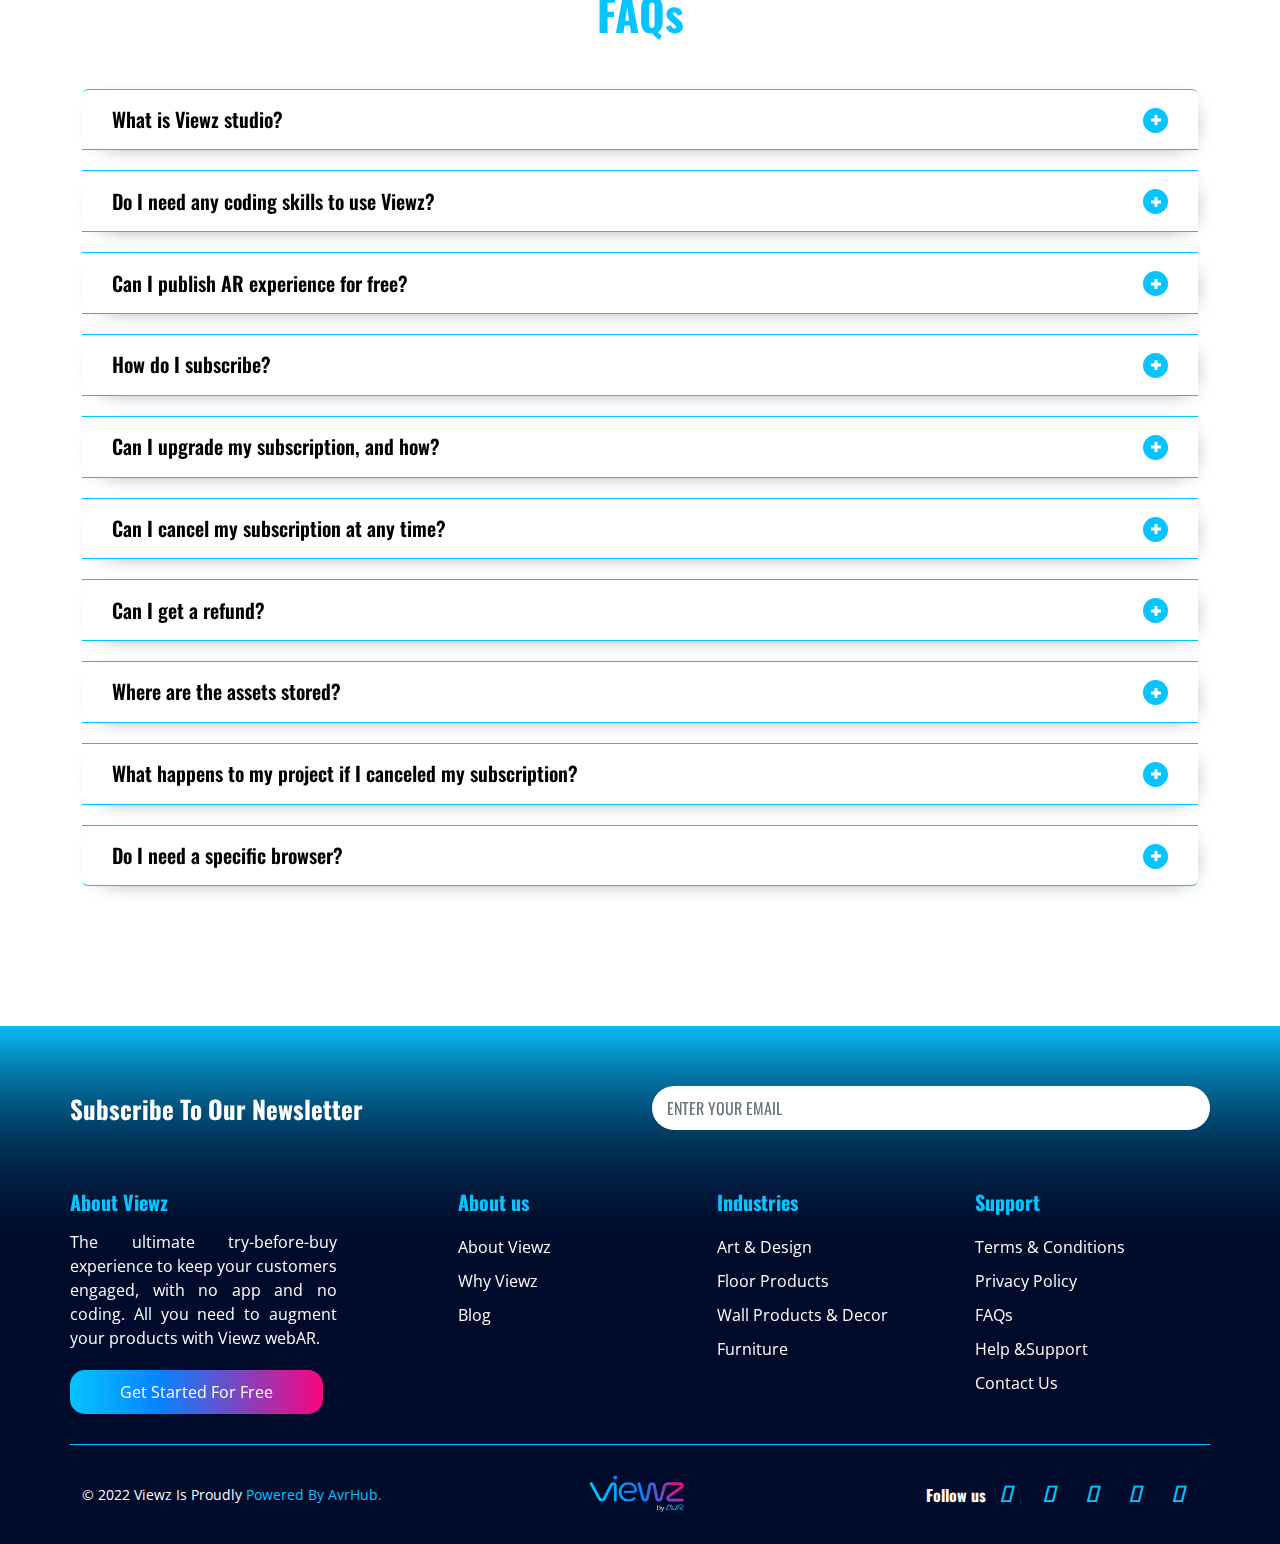
==== commit fe737025: "Menu bar" ====
--- a/index.html
+++ b/index.html
@@ -57,15 +57,15 @@
         </button>
 
         <div class="collapse navbar-collapse" id="navbarSupportedContent">
-            <ul class="navbar-nav nav_item_custom ms-auto ">
+            <ul class="navbar-nav nav_item_custom">
                 <li class="nav-item ">
                     <a class="nav-link" href="index.html">Home</a>
                 </li>
                 <li class="nav-item">
-                    <a class="nav-link" href="#price_section">Pricing</a>
+                    <a class="nav-link" href="index.html#price_section">Pricing</a>
                 </li>
                 <li class="nav-item">
-                    <a class="nav-link" href="#features_section">Features</a>
+                    <a class="nav-link" href="index.html#features_section">Features</a>
                 </li>
                 <li class="nav-item">
                     <a class="nav-link" href="contact.html">Contact Us</a>
@@ -145,9 +145,9 @@
                 <!-- end page title -->
                 <!-- page title tagline -->
                 <span class="block_3_text">Engage deeper with your customers and encourage them to buy with confidence by
-providing them with a real-time interaction with your products anytime and anywhere
-Convert the most complex purchase decision into a confidant, simple, and fast one with Viewz
-</span>
+                providing them with a real-time interaction with your products anytime and anywhere
+                Convert the most complex purchase decision into a confidant, simple, and fast one with Viewz
+                </span>
                 <!-- end title tagline -->
             </div>
             <div class="col-lg-12 text-center wow fadeInUp">
@@ -168,7 +168,7 @@
                 <!-- features item -->
                 <div class="col-md-6 col-lg-3 col-sm-6 xs-margin-bottom-four a-product">
                     <img alt="Chair.png" src="./img/Chair.png">
-                    <a href="https://avrhub.co/products/764/modelviewer"><img alt=""
+                    <a href="https://avrhub.co/products/764/modelviewer"><img alt=" "
                                                                               src="./img/model-viewer-action-new.png"></a>
                 </div>
                 <!-- end features item -->
@@ -212,20 +212,17 @@
                     <!-- tab content -->
                     <div class="col-lg-6 col-md-6 col-sm-8 bigDeviceVideo ">
                         <video autoplay class="videoStyle" loop muted poster="video/01.svg" preload="auto">
-                            <source src="video/01%20Art%20&%20Design.mp4" type="video/mp4">
-                            <source src="video/01%20Art%20&%20Design.webm" type="video/webm">
+                            <source src="video/Art&Design.mp4" type="video/mp4">
                         </video>
                     </div>
                     <div class="col-lg-6 col-md-6 col-sm-12  p-40 text-left block_4_text ">
                         <h5 class="no-margin-bottom block_4_content_title">AR your ART with Viewz</h5>
                         <video autoplay class="videoStyle smallDeviceVideo" loop muted preload="auto">
-                            <source src="video/01%20Art%20&%20Design.mp4" type="video/mp4">
-                            <source src="video/01%20Art%20&%20Design.webm" type="video/webm">
+                            <source src="video/Art&Design.mp4" type="video/mp4">
                         </video>
                         <p class="xs-width-100 block_4_content_text_p">Convert any 2D image of your artwork into an AR
                             experience with several frame templates from Viewz library</p>
-                        <a class="white-text blue_btn_custom"
-                           href="about.html#art"><p>Read More</p> <i
+                        <a class="white-text blue_btn_custom" href="about.html#art"><p>Read More</p> <i
                                 class="fa fa-long-arrow-right extra-small-icon white-text"></i></a>
                     </div>
 
@@ -234,8 +231,7 @@
                     <div class="col-lg-6 col-md-6 col-sm-12 p-40 text-left block_4_text">
                         <h5 class="no-margin-bottom block_4_content_title">Turn every visit into a purchase </h5>
                         <video autoplay class="videoStyle smallDeviceVideo" loop muted preload="auto">
-                            <source src="video/02%20Flooring%20Products.mp4" type="video/mp4">
-                            <source src="video/02%20Flooring%20Products.webm" type="video/webm">
+                            <source src="video/FlooringProducts.mp4" type="video/mp4">
                         </video>
                         <p class="xs-width-100 block_4_content_text_p">
                             Increase the purchase confidence and speed up your sales, by Augmenting your rags and
@@ -246,8 +242,8 @@
                     </div>
                     <div class="col-lg-6 col-md-6 col-sm-8 bigDeviceVideo text-center">
                         <video autoplay class="videoStyle" loop muted preload="auto">
-                            <source src="video/02%20Flooring%20Products.mp4" type="video/mp4">
-                            <source src="video/02%20Flooring%20Products.webm" type="video/webm">
+                            <source src="video/FlooringProducts.mp4" type="video/mp4">
+
                         </video>
 
                     </div>
@@ -256,20 +252,17 @@
                 <div class="row d-flex align-items-center py-5">
                     <div class="col-lg-6 col-md-6 col-sm-8  position-relative bigDeviceVideo">
                         <video autoplay class="videoStyle" loop muted preload="auto">
-                            <source src="video/03%20Floor%20Tiling.mp4" type="video/mp4">
-                            <source src="video/03%20Floor%20Tiling.webm" type="video/webm">
+                            <source src="video/FloorTiling.mp4" type="video/mp4">
                         </video>
                     </div>
                     <div class="col-lg-6 col-md-6 col-sm-12 p-40 text-left block_4_text">
                         <h5 class="no-margin-bottom block_4_content_title">The Ultimate Try-Before-Buy-Experience </h5>
                         <video autoplay class="videoStyle smallDeviceVideo" loop muted preload="auto">
-                            <source src="video/03%20Floor%20Tiling.mp4" type="video/mp4">
-                            <source src="video/03%20Floor%20Tiling.webm" type="video/webm">
+                            <source src="video/FloorTiling.mp4" type="video/mp4">
                         </video>
                         <p class="xs-width-100 block_4_content_text_p">Allow your customers to virtually try your floor
                             product, and see how it would look in reality with Viewz's special features</p>
-                        <a class="white-text blue_btn_custom"
-                           href="about.html#floor"><p>Read More</p> <i
+                        <a class="white-text blue_btn_custom" href="about.html#floor"><p>Read More</p> <i
                                 class="fa fa-long-arrow-right extra-small-icon white-text"></i></a>
                     </div>
 
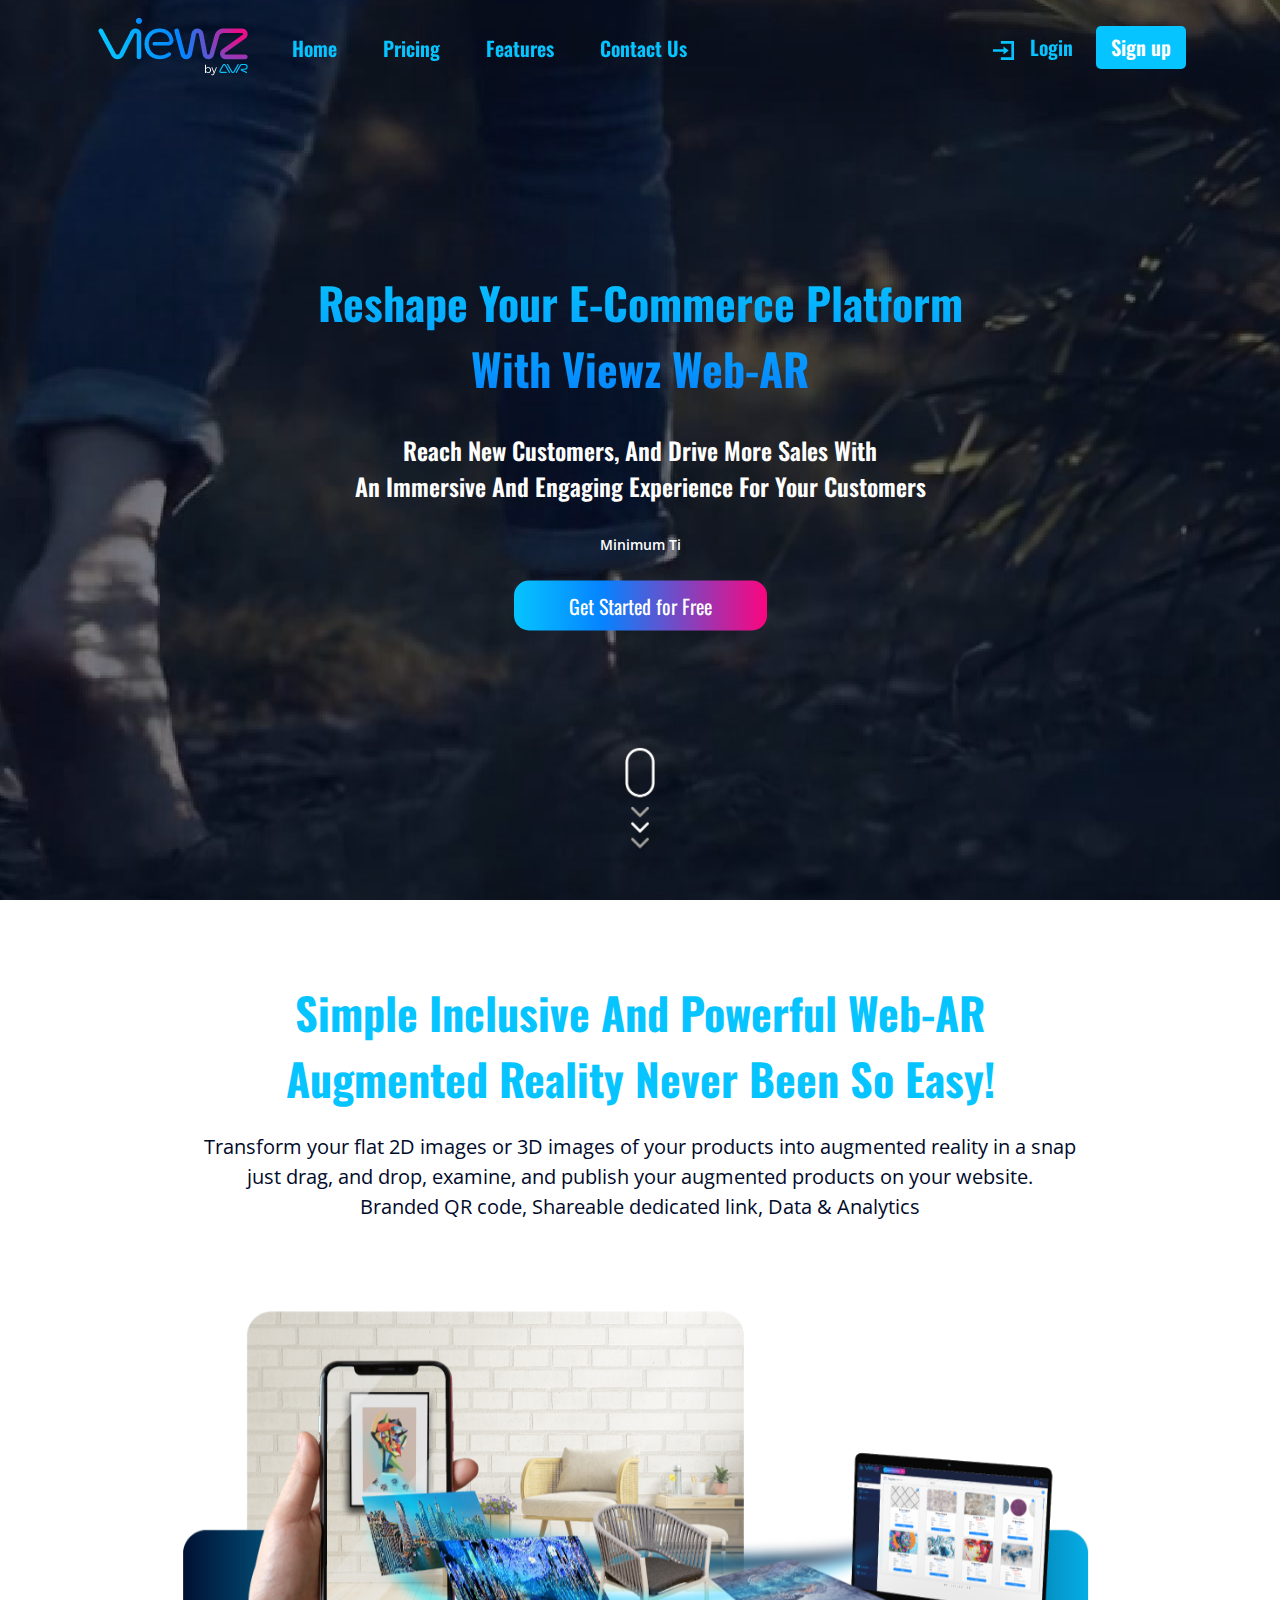
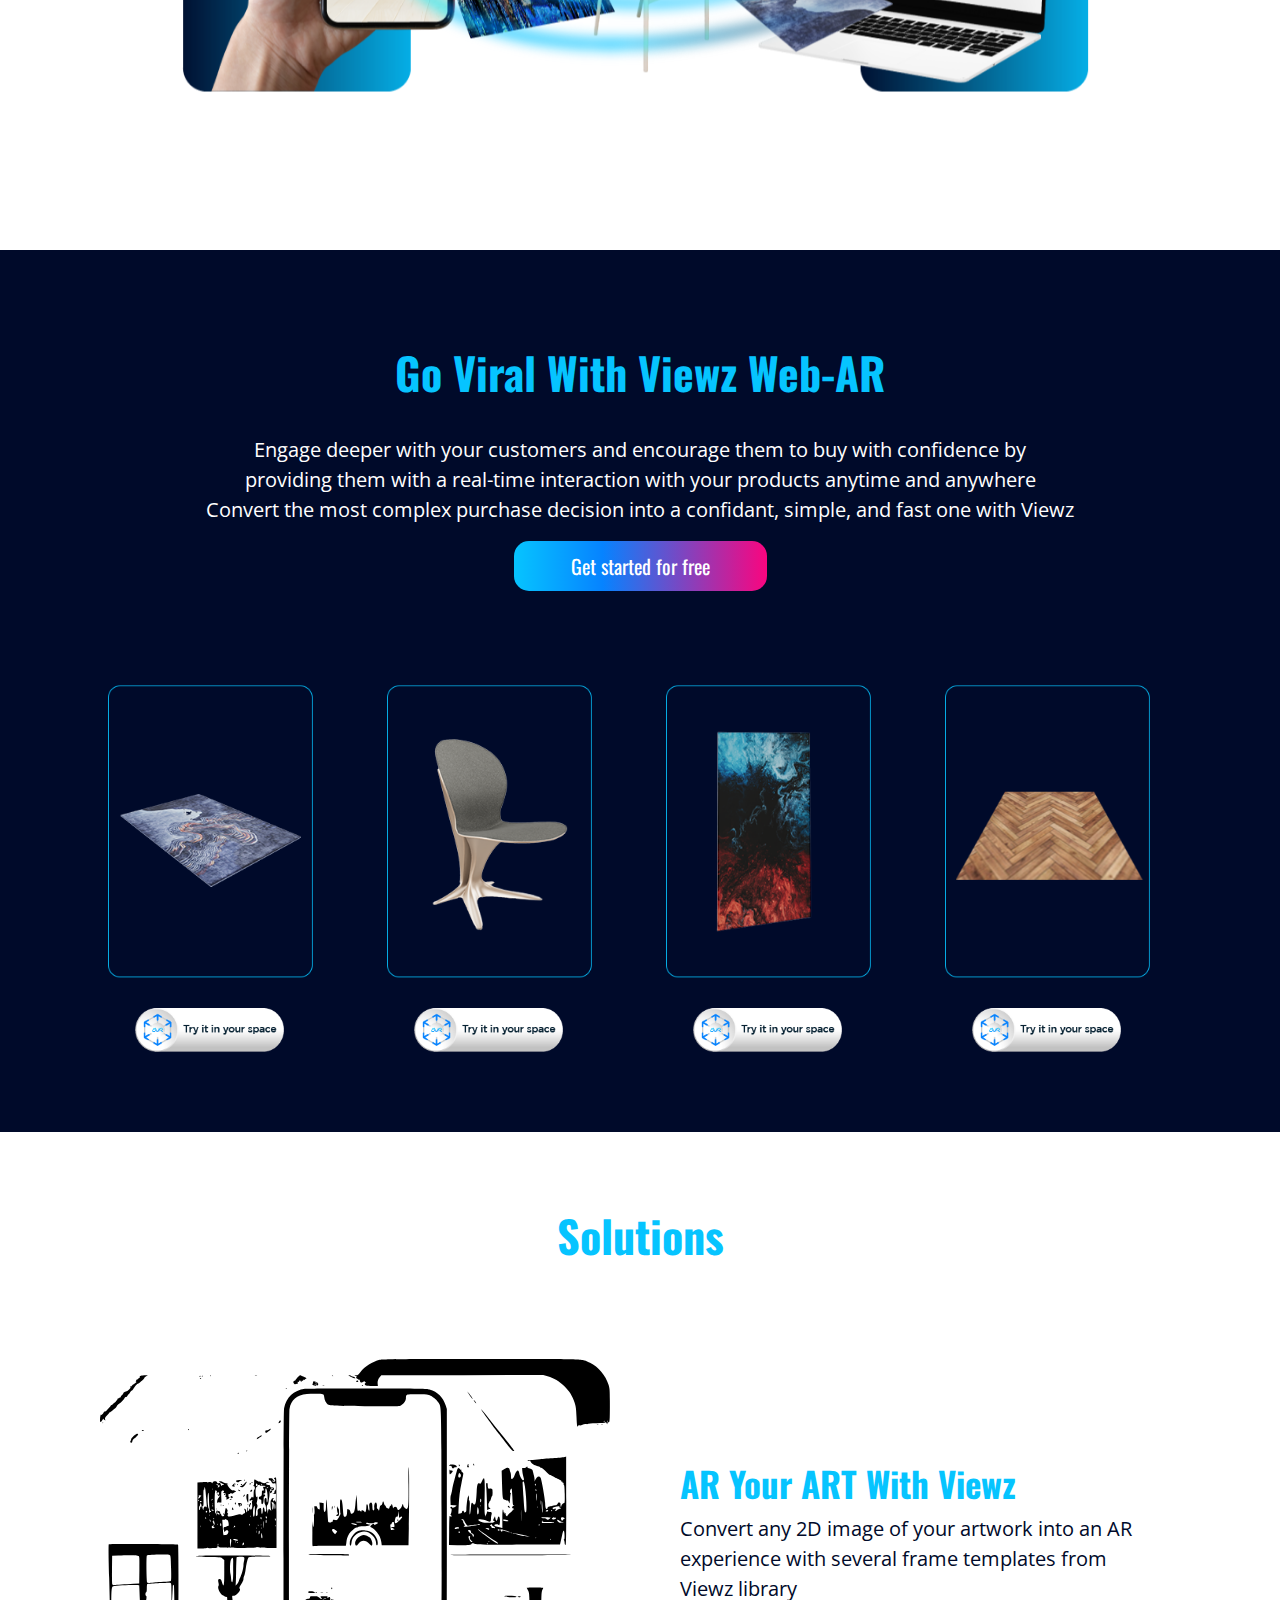
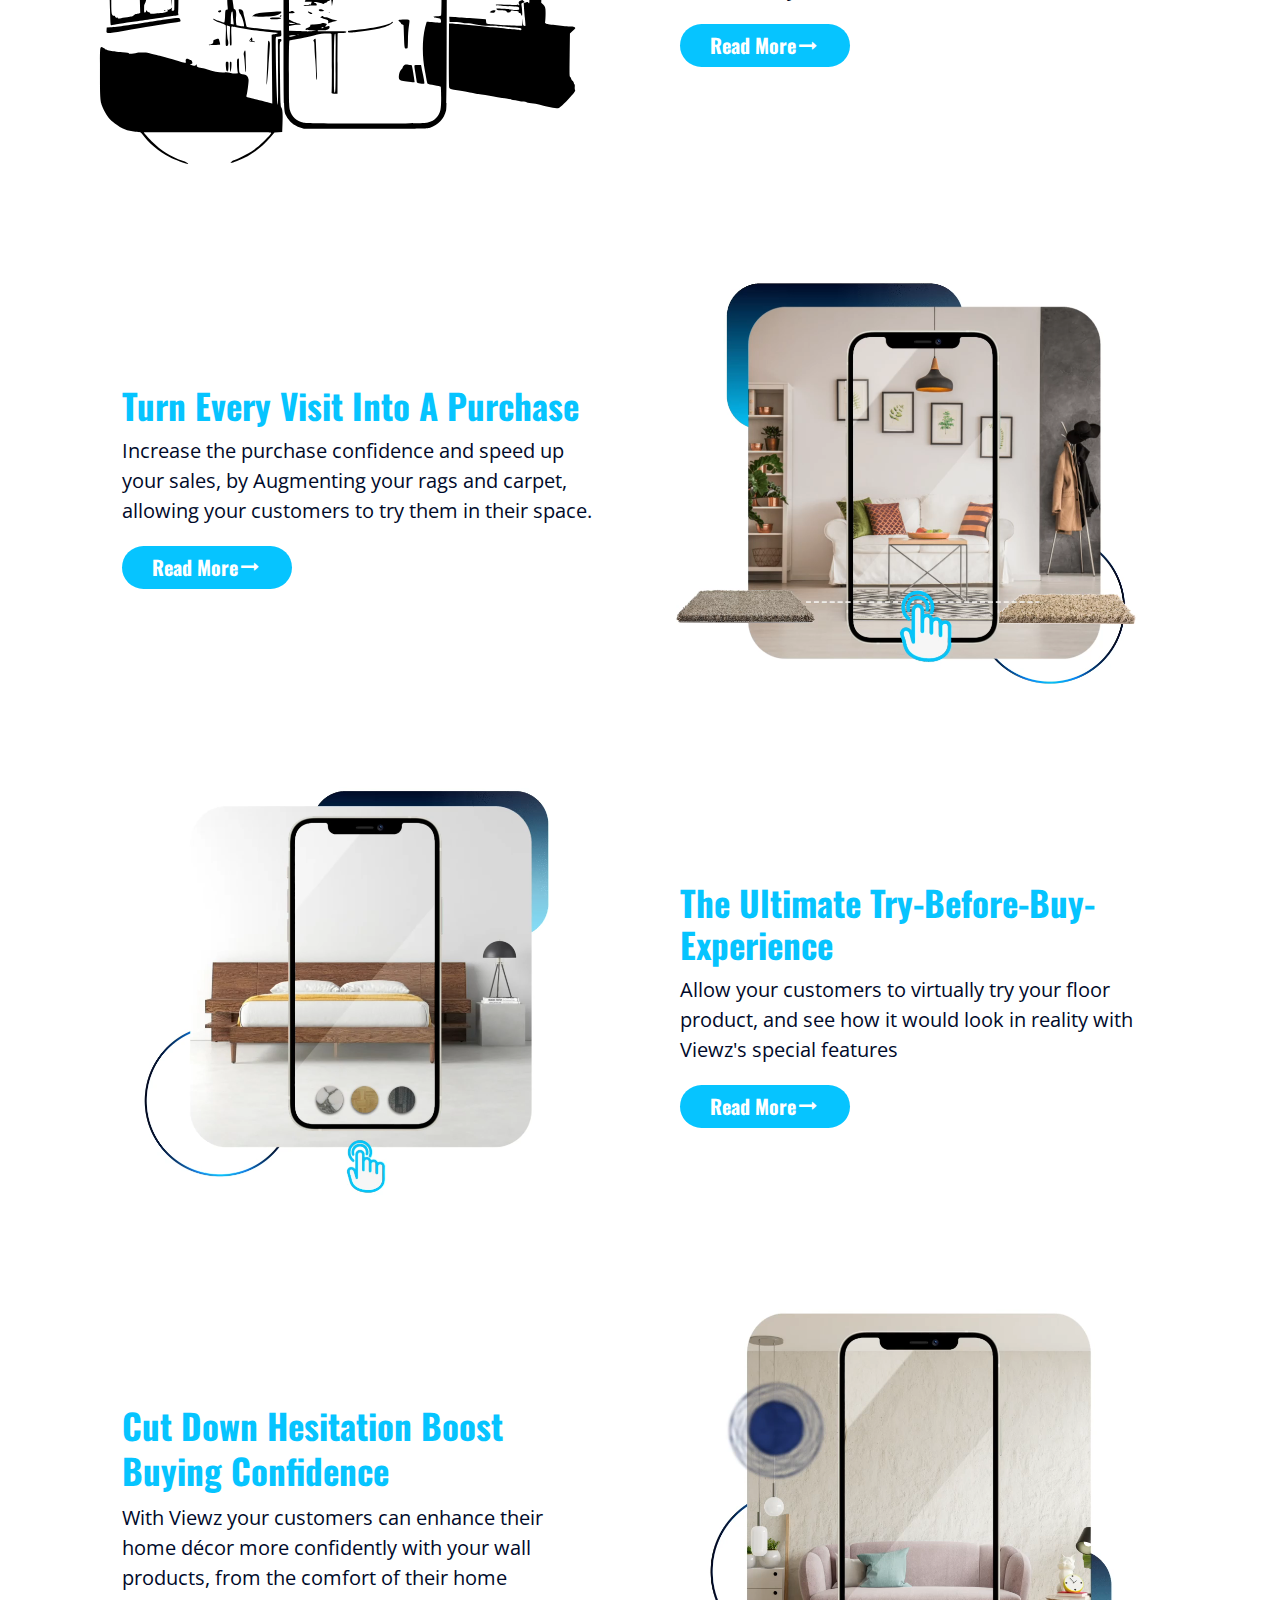
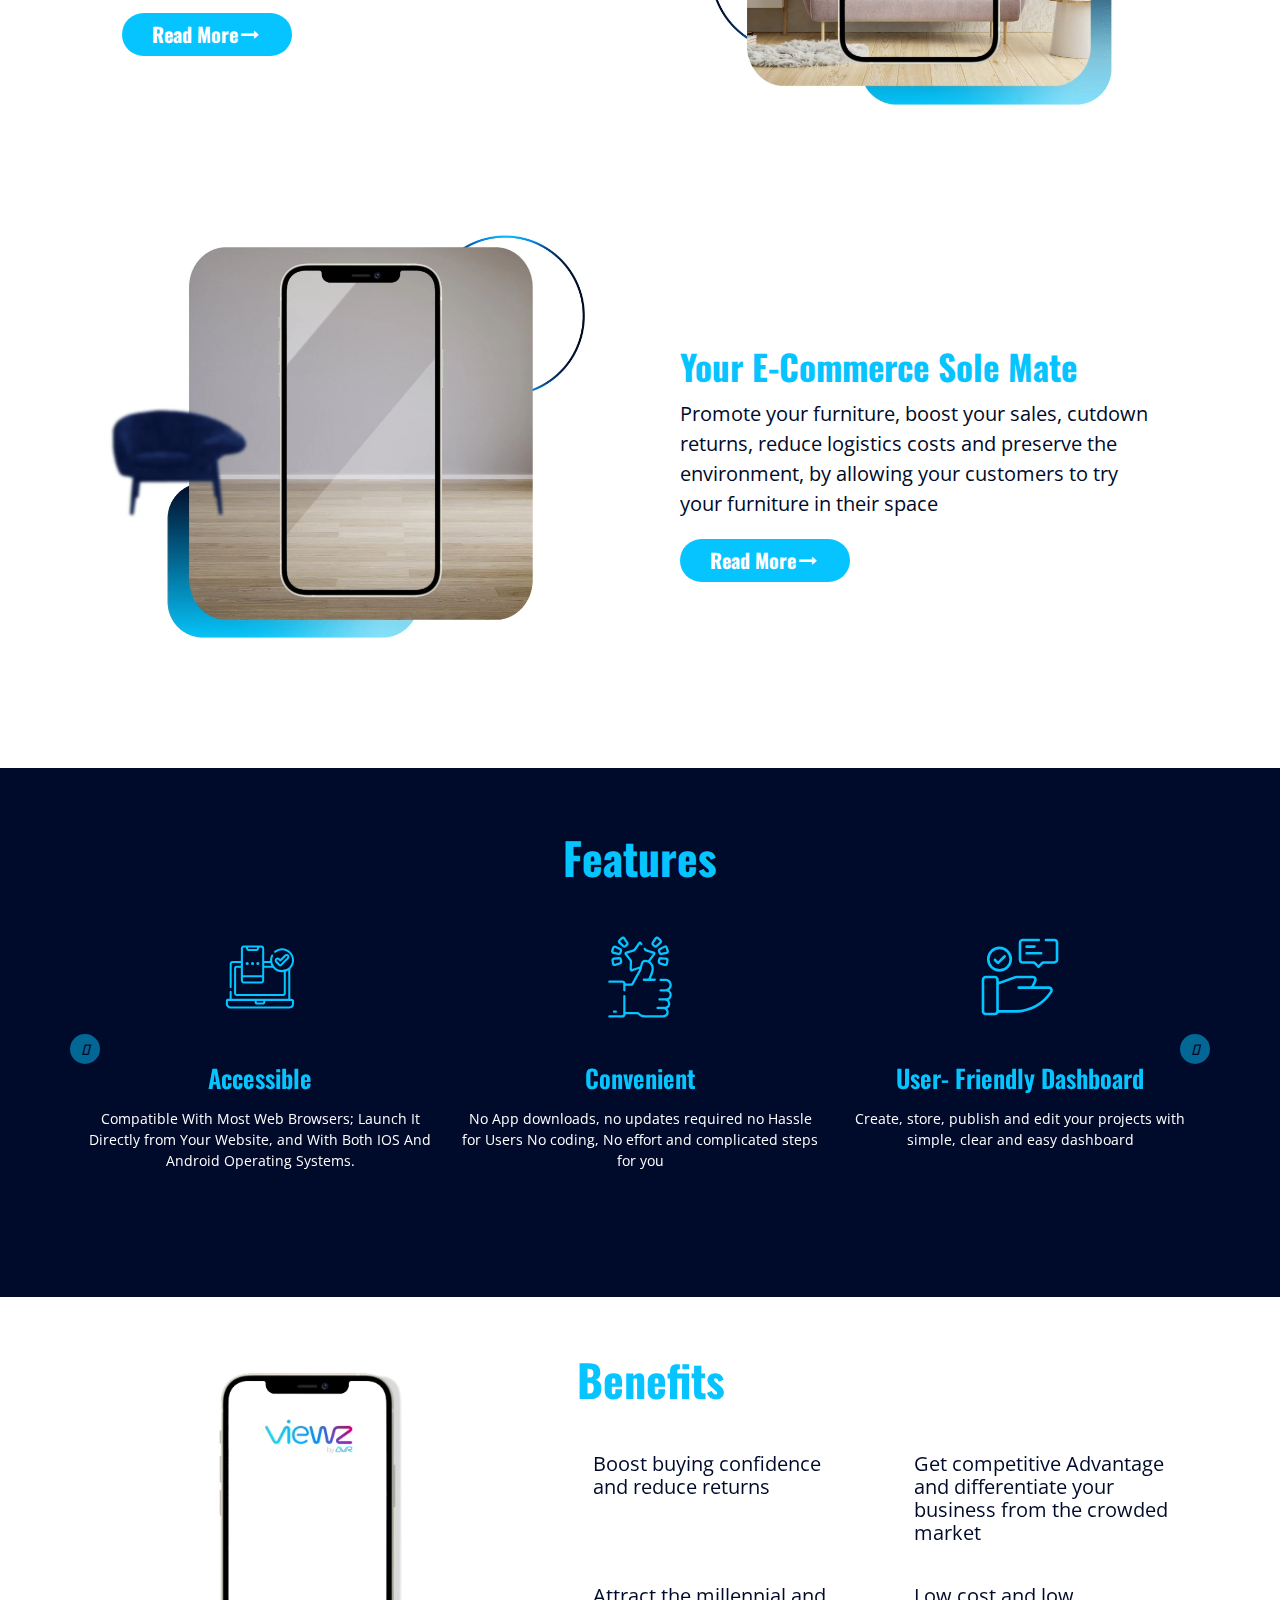
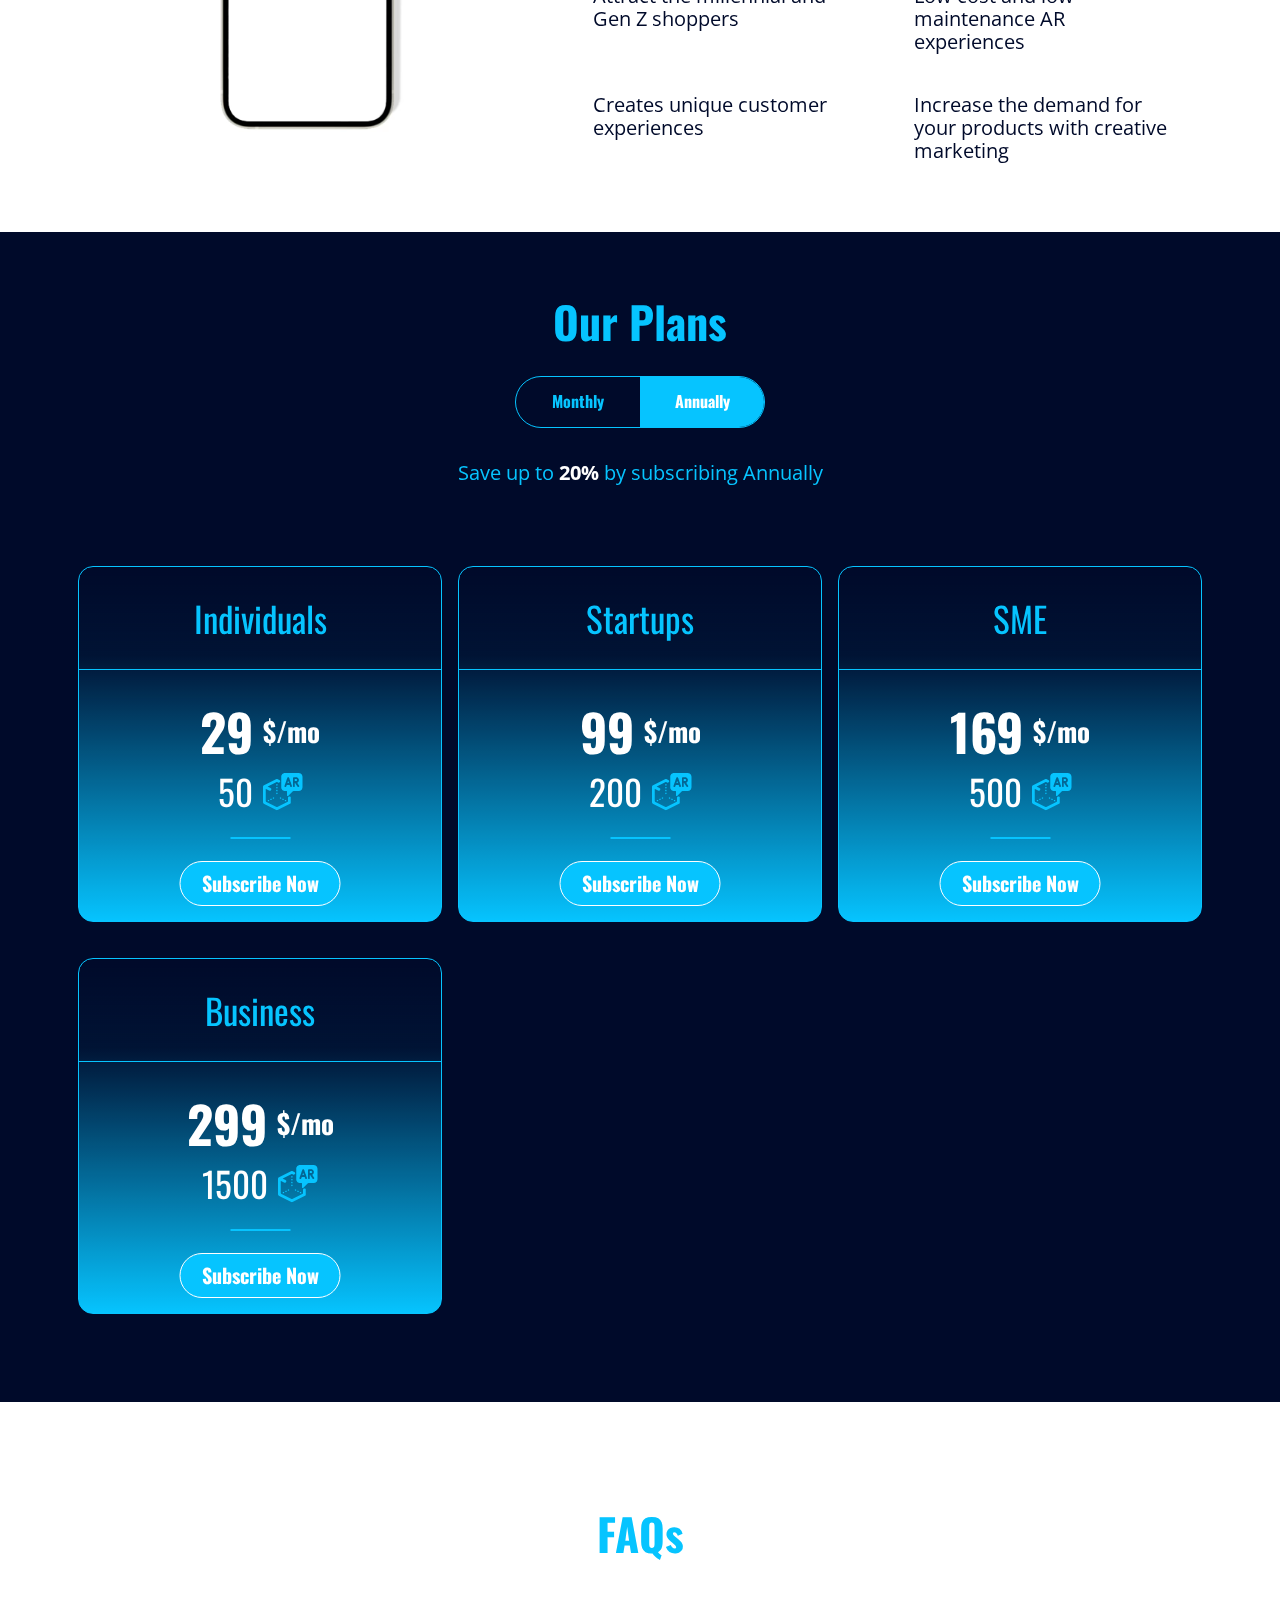
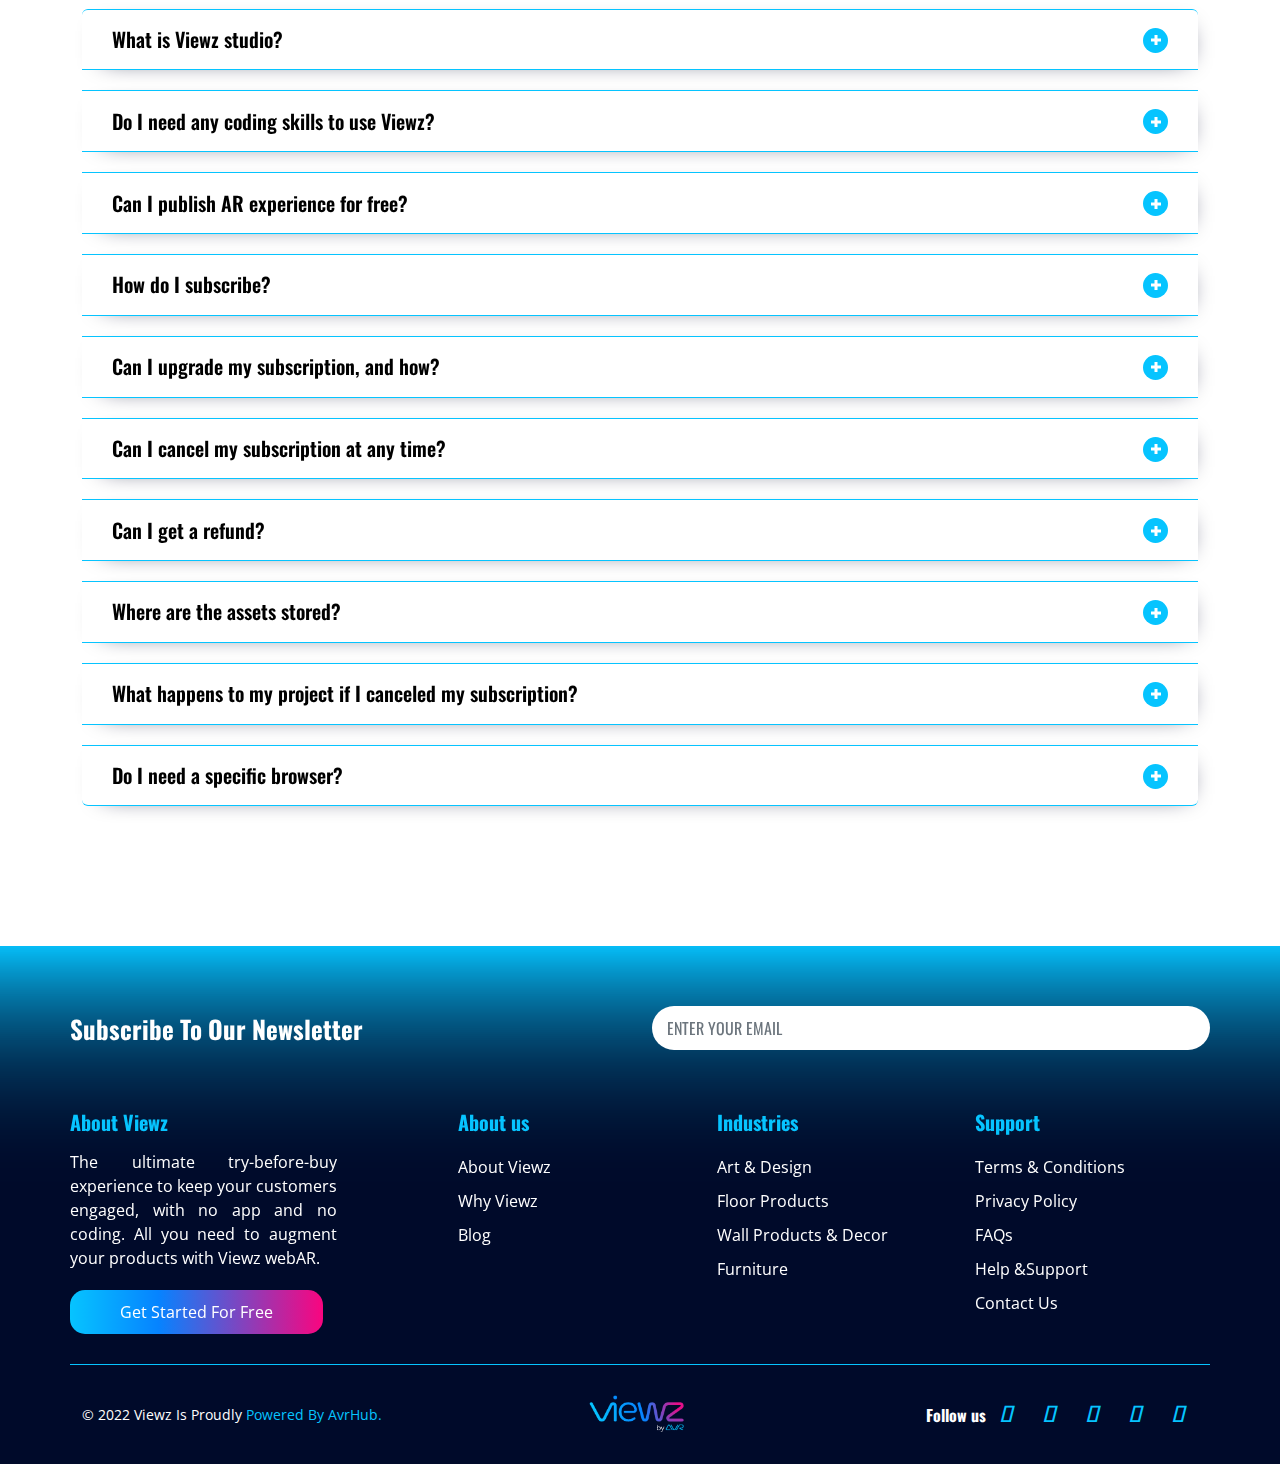
==== commit 2be16c38: "Menu bar" ====
--- a/index.html
+++ b/index.html
@@ -144,8 +144,8 @@
                 <h1 class="block_3_title">Go Viral with Viewz Web-AR</h1>
                 <!-- end page title -->
                 <!-- page title tagline -->
-                <span class="block_3_text">Engage deeper with your customers and encourage them to buy with confidence by
-                providing them with a real-time interaction with your products anytime and anywhere
+                <span class="block_3_text">Engage deeper with your customers and encourage them to buy with confidence by <br>
+                providing them with a real-time interaction with your products anytime and anywhere <br>
                 Convert the most complex purchase decision into a confidant, simple, and fast one with Viewz
                 </span>
                 <!-- end title tagline -->
--- a/css/custom.css
+++ b/css/custom.css
@@ -366,7 +366,7 @@
     font-weight: 400;
     line-height: 1.5;
     color: #FFFFFF;
-    text-transform: capitalize;
+    text-transform: none;
 }
 
 
@@ -1911,7 +1911,7 @@
 
 .plan_content {
     position: relative;
-    padding: 60px 0 80px;
+    padding: 20px 0 80px;
 
 
 }
@@ -2705,10 +2705,7 @@
 
 
 .nav_item_custom:nth-child(2) li:nth-child(2) a {
-    display: flex;
-    justify-content: center;
-    align-items: center;
-    flex-wrap: wrap;
+    display: inline-block;
     padding: 10px 15px;
     margin: 0;
     background: #06c4ff;
